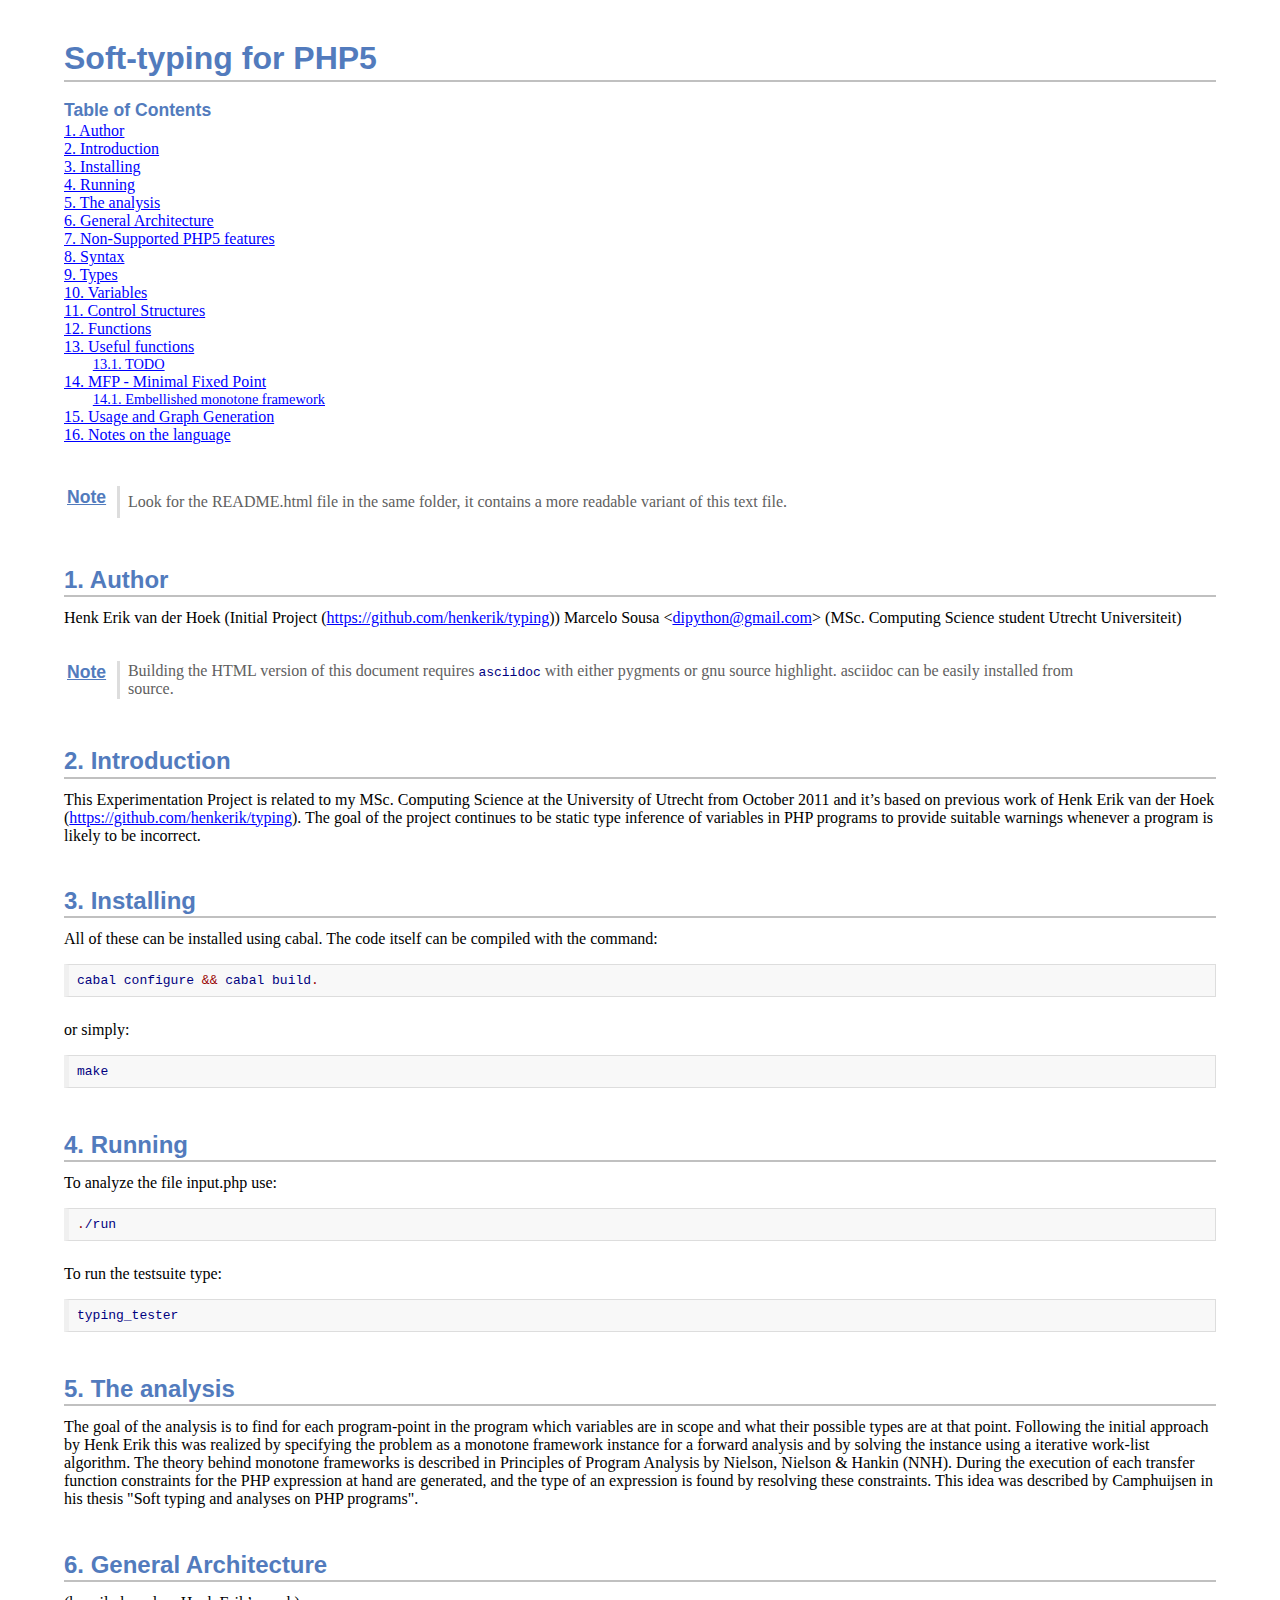
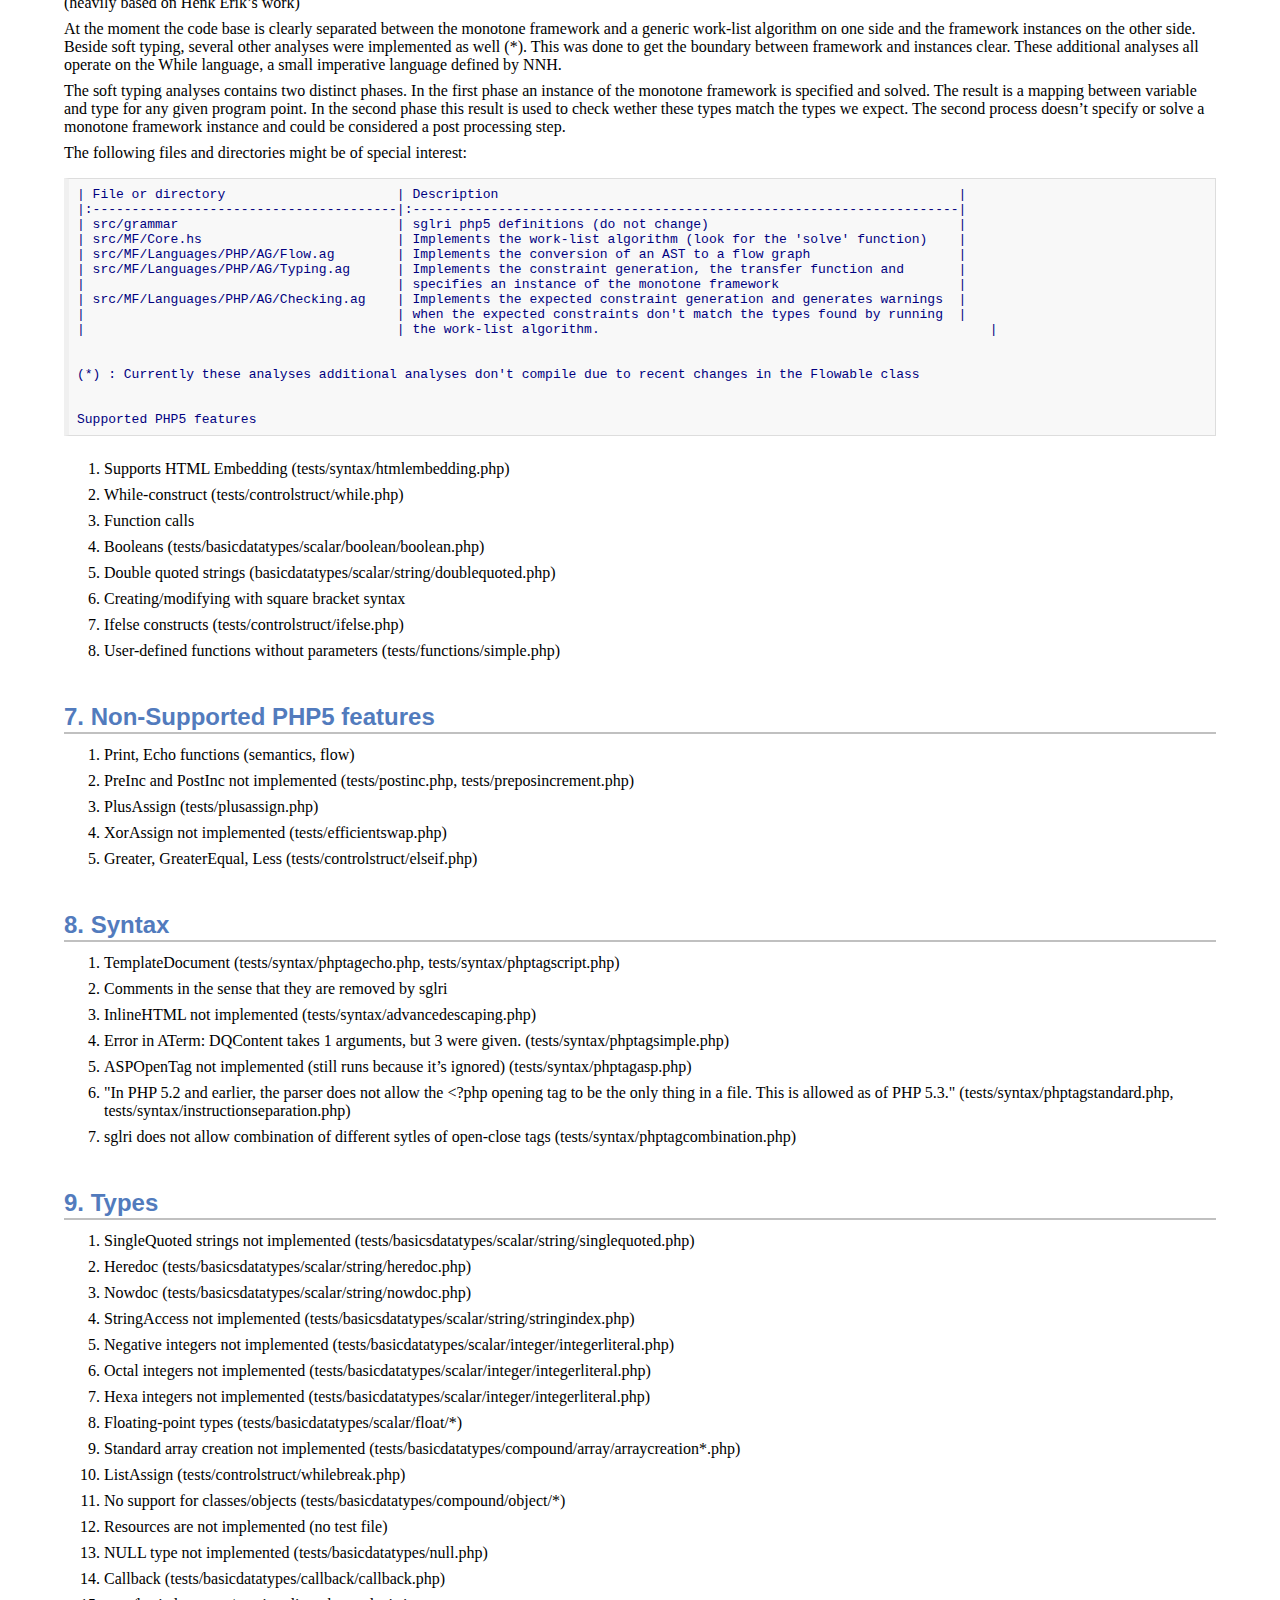
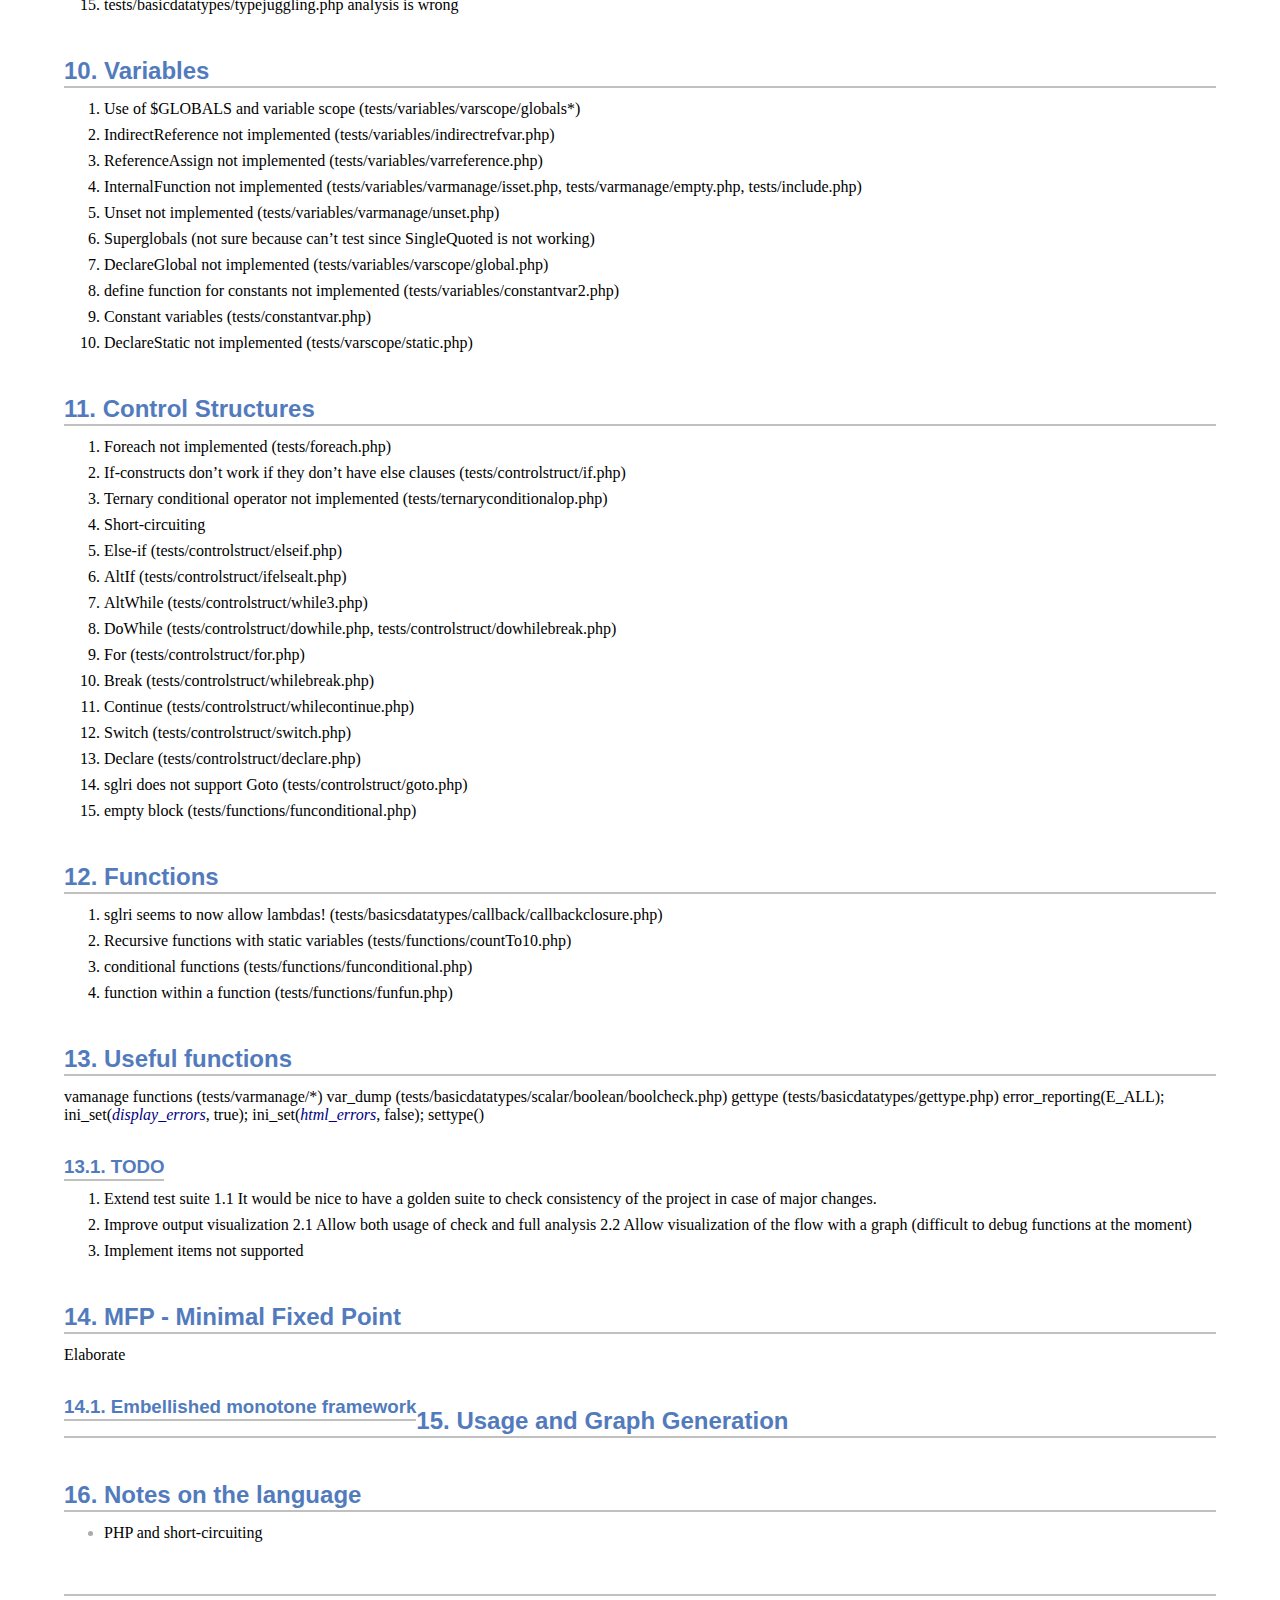
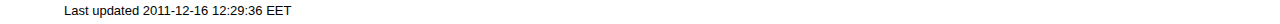
==== README.html @ 54c87061 "TODO added" ====
<!DOCTYPE html PUBLIC "-//W3C//DTD XHTML 1.1//EN"
    "http://www.w3.org/TR/xhtml11/DTD/xhtml11.dtd">
<html xmlns="http://www.w3.org/1999/xhtml" xml:lang="en">
<head>
<meta http-equiv="Content-Type" content="application/xhtml+xml; charset=UTF-8" />
<meta name="generator" content="AsciiDoc 8.6.4" />
<title>Soft-typing for PHP5</title>
<style type="text/css">
/* Sans-serif font. */
h1, h2, h3, h4, h5, h6,
div.title, caption.title,
thead, p.table.header,
div#toctitle,
span#author, span#revnumber, span#revdate, span#revremark,
div#footer {
  font-family: Arial,Helvetica,sans-serif;
}

/* Serif font. */
div.sectionbody {
  font-family: Georgia,"Times New Roman",Times,serif;
}

/* Monospace font. */
tt {
  font-size: inherit;
}

body {
  margin: 1em 5% 1em 5%;
}

a {
  color: blue;
  text-decoration: underline;
}
a:visited {
  color: fuchsia;
}

em {
  font-style: italic;
  color: navy;
}

strong {
  font-weight: bold;
  color: #083194;
}

tt {
  font-size: inherit;
  color: navy;
}

h1, h2, h3, h4, h5, h6 {
  color: #527bbd;
  margin-top: 1.2em;
  margin-bottom: 0.5em;
  line-height: 1.3;
}

h1, h2, h3 {
  border-bottom: 2px solid silver;
}
h2 {
  padding-top: 0.5em;
}
h3 {
  float: left;
}
h3 + * {
  clear: left;
}

div.sectionbody {
  margin-left: 0;
}

hr {
  border: 1px solid silver;
}

p {
  margin-top: 0.5em;
  margin-bottom: 0.5em;
}

ul, ol, li > p {
  margin-top: 0;
}
ul > li     { color: #aaa; }
ul > li > * { color: black; }

pre {
  padding: 0;
  margin: 0;
}

span#author {
  color: #527bbd;
  font-weight: bold;
  font-size: 1.1em;
}
span#email {
}
span#revnumber, span#revdate, span#revremark {
}

div#footer {
  font-size: small;
  border-top: 2px solid silver;
  padding-top: 0.5em;
  margin-top: 4.0em;
}
div#footer-text {
  float: left;
  padding-bottom: 0.5em;
}
div#footer-badges {
  float: right;
  padding-bottom: 0.5em;
}

div#preamble {
  margin-top: 1.5em;
  margin-bottom: 1.5em;
}
div.tableblock, div.imageblock, div.exampleblock, div.verseblock,
div.quoteblock, div.literalblock, div.listingblock, div.sidebarblock,
div.admonitionblock {
  margin-top: 1.0em;
  margin-bottom: 1.5em;
}
div.admonitionblock {
  margin-top: 2.0em;
  margin-bottom: 2.0em;
  margin-right: 10%;
  color: #606060;
}

div.content { /* Block element content. */
  padding: 0;
}

/* Block element titles. */
div.title, caption.title {
  color: #527bbd;
  font-weight: bold;
  text-align: left;
  margin-top: 1.0em;
  margin-bottom: 0.5em;
}
div.title + * {
  margin-top: 0;
}

td div.title:first-child {
  margin-top: 0.0em;
}
div.content div.title:first-child {
  margin-top: 0.0em;
}
div.content + div.title {
  margin-top: 0.0em;
}

div.sidebarblock > div.content {
  background: #ffffee;
  border: 1px solid #dddddd;
  border-left: 4px solid #f0f0f0;
  padding: 0.5em;
}

div.listingblock > div.content {
  border: 1px solid #dddddd;
  border-left: 5px solid #f0f0f0;
  background: #f8f8f8;
  padding: 0.5em;
}

div.quoteblock, div.verseblock {
  padding-left: 1.0em;
  margin-left: 1.0em;
  margin-right: 10%;
  border-left: 5px solid #f0f0f0;
  color: #777777;
}

div.quoteblock > div.attribution {
  padding-top: 0.5em;
  text-align: right;
}

div.verseblock > pre.content {
  font-family: inherit;
  font-size: inherit;
}
div.verseblock > div.attribution {
  padding-top: 0.75em;
  text-align: left;
}
/* DEPRECATED: Pre version 8.2.7 verse style literal block. */
div.verseblock + div.attribution {
  text-align: left;
}

div.admonitionblock .icon {
  vertical-align: top;
  font-size: 1.1em;
  font-weight: bold;
  text-decoration: underline;
  color: #527bbd;
  padding-right: 0.5em;
}
div.admonitionblock td.content {
  padding-left: 0.5em;
  border-left: 3px solid #dddddd;
}

div.exampleblock > div.content {
  border-left: 3px solid #dddddd;
  padding-left: 0.5em;
}

div.imageblock div.content { padding-left: 0; }
span.image img { border-style: none; }
a.image:visited { color: white; }

dl {
  margin-top: 0.8em;
  margin-bottom: 0.8em;
}
dt {
  margin-top: 0.5em;
  margin-bottom: 0;
  font-style: normal;
  color: navy;
}
dd > *:first-child {
  margin-top: 0.1em;
}

ul, ol {
    list-style-position: outside;
}
ol.arabic {
  list-style-type: decimal;
}
ol.loweralpha {
  list-style-type: lower-alpha;
}
ol.upperalpha {
  list-style-type: upper-alpha;
}
ol.lowerroman {
  list-style-type: lower-roman;
}
ol.upperroman {
  list-style-type: upper-roman;
}

div.compact ul, div.compact ol,
div.compact p, div.compact p,
div.compact div, div.compact div {
  margin-top: 0.1em;
  margin-bottom: 0.1em;
}

div.tableblock > table {
  border: 3px solid #527bbd;
}
thead, p.table.header {
  font-weight: bold;
  color: #527bbd;
}
tfoot {
  font-weight: bold;
}
td > div.verse {
  white-space: pre;
}
p.table {
  margin-top: 0;
}
/* Because the table frame attribute is overriden by CSS in most browsers. */
div.tableblock > table[frame="void"] {
  border-style: none;
}
div.tableblock > table[frame="hsides"] {
  border-left-style: none;
  border-right-style: none;
}
div.tableblock > table[frame="vsides"] {
  border-top-style: none;
  border-bottom-style: none;
}


div.hdlist {
  margin-top: 0.8em;
  margin-bottom: 0.8em;
}
div.hdlist tr {
  padding-bottom: 15px;
}
dt.hdlist1.strong, td.hdlist1.strong {
  font-weight: bold;
}
td.hdlist1 {
  vertical-align: top;
  font-style: normal;
  padding-right: 0.8em;
  color: navy;
}
td.hdlist2 {
  vertical-align: top;
}
div.hdlist.compact tr {
  margin: 0;
  padding-bottom: 0;
}

.comment {
  background: yellow;
}

.footnote, .footnoteref {
  font-size: 0.8em;
}

span.footnote, span.footnoteref {
  vertical-align: super;
}

#footnotes {
  margin: 20px 0 20px 0;
  padding: 7px 0 0 0;
}

#footnotes div.footnote {
  margin: 0 0 5px 0;
}

#footnotes hr {
  border: none;
  border-top: 1px solid silver;
  height: 1px;
  text-align: left;
  margin-left: 0;
  width: 20%;
  min-width: 100px;
}

div.colist td {
  padding-right: 0.5em;
  padding-bottom: 0.3em;
  vertical-align: top;
}
div.colist td img {
  margin-top: 0.3em;
}

@media print {
  div#footer-badges { display: none; }
}

div#toc {
  margin-bottom: 2.5em;
}

div#toctitle {
  color: #527bbd;
  font-size: 1.1em;
  font-weight: bold;
  margin-top: 1.0em;
  margin-bottom: 0.1em;
}

div.toclevel1, div.toclevel2, div.toclevel3, div.toclevel4 {
  margin-top: 0;
  margin-bottom: 0;
}
div.toclevel2 {
  margin-left: 2em;
  font-size: 0.9em;
}
div.toclevel3 {
  margin-left: 4em;
  font-size: 0.9em;
}
div.toclevel4 {
  margin-left: 6em;
  font-size: 0.9em;
}

span.aqua { color: aqua; }
span.black { color: black; }
span.blue { color: blue; }
span.fuchsia { color: fuchsia; }
span.gray { color: gray; }
span.green { color: green; }
span.lime { color: lime; }
span.maroon { color: maroon; }
span.navy { color: navy; }
span.olive { color: olive; }
span.purple { color: purple; }
span.red { color: red; }
span.silver { color: silver; }
span.teal { color: teal; }
span.white { color: white; }
span.yellow { color: yellow; }

span.aqua-background { background: aqua; }
span.black-background { background: black; }
span.blue-background { background: blue; }
span.fuchsia-background { background: fuchsia; }
span.gray-background { background: gray; }
span.green-background { background: green; }
span.lime-background { background: lime; }
span.maroon-background { background: maroon; }
span.navy-background { background: navy; }
span.olive-background { background: olive; }
span.purple-background { background: purple; }
span.red-background { background: red; }
span.silver-background { background: silver; }
span.teal-background { background: teal; }
span.white-background { background: white; }
span.yellow-background { background: yellow; }

span.big { font-size: 2em; }
span.small { font-size: 0.6em; }
</style>
<script type="text/javascript">
/*<![CDATA[*/
window.onload = function(){asciidoc.footnotes(); asciidoc.toc(2);}
var asciidoc = {  // Namespace.

/////////////////////////////////////////////////////////////////////
// Table Of Contents generator
/////////////////////////////////////////////////////////////////////

/* Author: Mihai Bazon, September 2002
 * http://students.infoiasi.ro/~mishoo
 *
 * Table Of Content generator
 * Version: 0.4
 *
 * Feel free to use this script under the terms of the GNU General Public
 * License, as long as you do not remove or alter this notice.
 */

 /* modified by Troy D. Hanson, September 2006. License: GPL */
 /* modified by Stuart Rackham, 2006, 2009. License: GPL */

// toclevels = 1..4.
toc: function (toclevels) {

  function getText(el) {
    var text = "";
    for (var i = el.firstChild; i != null; i = i.nextSibling) {
      if (i.nodeType == 3 /* Node.TEXT_NODE */) // IE doesn't speak constants.
        text += i.data;
      else if (i.firstChild != null)
        text += getText(i);
    }
    return text;
  }

  function TocEntry(el, text, toclevel) {
    this.element = el;
    this.text = text;
    this.toclevel = toclevel;
  }

  function tocEntries(el, toclevels) {
    var result = new Array;
    var re = new RegExp('[hH]([2-'+(toclevels+1)+'])');
    // Function that scans the DOM tree for header elements (the DOM2
    // nodeIterator API would be a better technique but not supported by all
    // browsers).
    var iterate = function (el) {
      for (var i = el.firstChild; i != null; i = i.nextSibling) {
        if (i.nodeType == 1 /* Node.ELEMENT_NODE */) {
          var mo = re.exec(i.tagName);
          if (mo && (i.getAttribute("class") || i.getAttribute("className")) != "float") {
            result[result.length] = new TocEntry(i, getText(i), mo[1]-1);
          }
          iterate(i);
        }
      }
    }
    iterate(el);
    return result;
  }

  var toc = document.getElementById("toc");
  var entries = tocEntries(document.getElementById("content"), toclevels);
  for (var i = 0; i < entries.length; ++i) {
    var entry = entries[i];
    if (entry.element.id == "")
      entry.element.id = "_toc_" + i;
    var a = document.createElement("a");
    a.href = "#" + entry.element.id;
    a.appendChild(document.createTextNode(entry.text));
    var div = document.createElement("div");
    div.appendChild(a);
    div.className = "toclevel" + entry.toclevel;
    toc.appendChild(div);
  }
  if (entries.length == 0)
    toc.parentNode.removeChild(toc);
},


/////////////////////////////////////////////////////////////////////
// Footnotes generator
/////////////////////////////////////////////////////////////////////

/* Based on footnote generation code from:
 * http://www.brandspankingnew.net/archive/2005/07/format_footnote.html
 */

footnotes: function () {
  var cont = document.getElementById("content");
  var noteholder = document.getElementById("footnotes");
  var spans = cont.getElementsByTagName("span");
  var refs = {};
  var n = 0;
  for (i=0; i<spans.length; i++) {
    if (spans[i].className == "footnote") {
      n++;
      // Use [\s\S] in place of . so multi-line matches work.
      // Because JavaScript has no s (dotall) regex flag.
      note = spans[i].innerHTML.match(/\s*\[([\s\S]*)]\s*/)[1];
      noteholder.innerHTML +=
        "<div class='footnote' id='_footnote_" + n + "'>" +
        "<a href='#_footnoteref_" + n + "' title='Return to text'>" +
        n + "</a>. " + note + "</div>";
      spans[i].innerHTML =
        "[<a id='_footnoteref_" + n + "' href='#_footnote_" + n +
        "' title='View footnote' class='footnote'>" + n + "</a>]";
      var id =spans[i].getAttribute("id");
      if (id != null) refs["#"+id] = n;
    }
  }
  if (n == 0)
    noteholder.parentNode.removeChild(noteholder);
  else {
    // Process footnoterefs.
    for (i=0; i<spans.length; i++) {
      if (spans[i].className == "footnoteref") {
        var href = spans[i].getElementsByTagName("a")[0].getAttribute("href");
        href = href.match(/#.*/)[0];  // Because IE return full URL.
        n = refs[href];
        spans[i].innerHTML =
          "[<a href='#_footnote_" + n +
          "' title='View footnote' class='footnote'>" + n + "</a>]";
      }
    }
  }
}

}
/*]]>*/
</script>
</head>
<body class="article">
<div id="header">
<h1>Soft-typing for PHP5</h1>
<div id="toc">
  <div id="toctitle">Table of Contents</div>
  <noscript><p><b>JavaScript must be enabled in your browser to display the table of contents.</b></p></noscript>
</div>
</div>
<div id="content">
<div id="preamble">
<div class="sectionbody">
<div class="admonitionblock">
<table><tr>
<td class="icon">
<div class="title">Note</div>
</td>
<td class="content">Look for the README.html file in the same folder, it contains a more
      readable variant of this text file.</td>
</tr></table>
</div>
</div>
</div>
<div class="sect1">
<h2 id="_author">1. Author</h2>
<div class="sectionbody">
<div class="paragraph"><p>Henk Erik van der Hoek (Initial Project (<a href="https://github.com/henkerik/typing">https://github.com/henkerik/typing</a>))
Marcelo Sousa &lt;<a href="mailto:dipython@gmail.com">dipython@gmail.com</a>&gt; (MSc. Computing Science student Utrecht Universiteit)</p></div>
<div class="admonitionblock">
<table><tr>
<td class="icon">
<div class="title">Note</div>
</td>
<td class="content">Building the HTML version of this document requires <tt>asciidoc</tt> with either
      pygments or gnu source highlight. asciidoc can be easily installed from
      source.</td>
</tr></table>
</div>
</div>
</div>
<div class="sect1">
<h2 id="_introduction">2. Introduction</h2>
<div class="sectionbody">
<div class="paragraph"><p>This Experimentation Project is related to my MSc. Computing Science
at the University of Utrecht from October 2011 and it&#8217;s based on previous work of
Henk Erik van der Hoek (<a href="https://github.com/henkerik/typing">https://github.com/henkerik/typing</a>).
The goal of the project continues to be static type inference of variables in
PHP programs to provide suitable warnings whenever a program is likely to be incorrect.</p></div>
</div>
</div>
<div class="sect1">
<h2 id="_installing">3. Installing</h2>
<div class="sectionbody">
<div class="paragraph"><p>All of these can be installed using cabal. The code itself can
be compiled with the command:</p></div>
<div class="listingblock">
<div class="content"><!-- Generator: GNU source-highlight 3.1.4
by Lorenzo Bettini
http://www.lorenzobettini.it
http://www.gnu.org/software/src-highlite -->
<pre><tt>cabal configure <span style="color: #990000">&amp;&amp;</span> cabal build<span style="color: #990000">.</span></tt></pre></div></div>
<div class="paragraph"><p>or simply:</p></div>
<div class="listingblock">
<div class="content"><!-- Generator: GNU source-highlight 3.1.4
by Lorenzo Bettini
http://www.lorenzobettini.it
http://www.gnu.org/software/src-highlite -->
<pre><tt>make</tt></pre></div></div>
</div>
</div>
<div class="sect1">
<h2 id="_running">4. Running</h2>
<div class="sectionbody">
<div class="paragraph"><p>To analyze the file input.php use:</p></div>
<div class="listingblock">
<div class="content"><!-- Generator: GNU source-highlight 3.1.4
by Lorenzo Bettini
http://www.lorenzobettini.it
http://www.gnu.org/software/src-highlite -->
<pre><tt><span style="color: #990000">.</span>/run</tt></pre></div></div>
<div class="paragraph"><p>To run the testsuite type:</p></div>
<div class="listingblock">
<div class="content"><!-- Generator: GNU source-highlight 3.1.4
by Lorenzo Bettini
http://www.lorenzobettini.it
http://www.gnu.org/software/src-highlite -->
<pre><tt>typing_tester</tt></pre></div></div>
</div>
</div>
<div class="sect1">
<h2 id="_the_analysis">5. The analysis</h2>
<div class="sectionbody">
<div class="paragraph"><p>The goal of the analysis is to find for each program-point in the program which
variables are in scope and what their possible types are at that point.
Following the initial approach by Henk Erik this was realized by specifying the
problem as a monotone framework instance for a forward analysis and by solving the instance using a iterative work-list algorithm.
The theory behind monotone frameworks is described in Principles of Program Analysis by Nielson, Nielson &amp; Hankin (NNH).
During the execution of each transfer function constraints for the PHP expression at hand are generated,
and the type of an expression is found by resolving these constraints. This idea was described
by Camphuijsen in his thesis "Soft typing and analyses on PHP programs".</p></div>
</div>
</div>
<div class="sect1">
<h2 id="_general_architecture">6. General Architecture</h2>
<div class="sectionbody">
<div class="paragraph"><p>(heavily based on Henk Erik&#8217;s work)</p></div>
<div class="paragraph"><p>At the moment the code base is clearly separated between the monotone framework and a generic work-list algorithm
on one side and the framework instances on the other side. Beside soft typing, several other analyses were
implemented as well (*). This was done to get the boundary between framework and instances clear.
These additional analyses all operate on the While language, a small imperative language defined by NNH.</p></div>
<div class="paragraph"><p>The soft typing analyses contains two distinct phases. In the first phase an instance of the monotone
framework is specified and solved. The result is a mapping between variable and type for any given
program point. In the second phase this result is used to check wether these types match the types
we expect. The second process doesn&#8217;t specify or solve a monotone framework instance and could be
considered a post processing step.</p></div>
<div class="paragraph"><p>The following files and directories might be of special interest:</p></div>
<div class="listingblock">
<div class="content">
<pre><tt>| File or directory                      | Description                                                           |
|:---------------------------------------|:----------------------------------------------------------------------|
| src/grammar                            | sglri php5 definitions (do not change)                                |
| src/MF/Core.hs                         | Implements the work-list algorithm (look for the 'solve' function)    |
| src/MF/Languages/PHP/AG/Flow.ag        | Implements the conversion of an AST to a flow graph                   |
| src/MF/Languages/PHP/AG/Typing.ag      | Implements the constraint generation, the transfer function and       |
|                                        | specifies an instance of the monotone framework                       |
| src/MF/Languages/PHP/AG/Checking.ag    | Implements the expected constraint generation and generates warnings  |
|                                        | when the expected constraints don't match the types found by running  |
|                                        | the work-list algorithm.                                                  |


(*) : Currently these analyses additional analyses don't compile due to recent changes in the Flowable class


Supported PHP5 features</tt></pre>
</div></div>
<div class="olist arabic"><ol class="arabic">
<li>
<p>
Supports HTML Embedding (tests/syntax/htmlembedding.php)
</p>
</li>
<li>
<p>
While-construct (tests/controlstruct/while.php)
</p>
</li>
<li>
<p>
Function calls
</p>
</li>
<li>
<p>
Booleans (tests/basicdatatypes/scalar/boolean/boolean.php)
</p>
</li>
<li>
<p>
Double quoted strings (basicdatatypes/scalar/string/doublequoted.php)
</p>
</li>
<li>
<p>
Creating/modifying with square bracket syntax
</p>
</li>
<li>
<p>
Ifelse constructs (tests/controlstruct/ifelse.php)
</p>
</li>
<li>
<p>
User-defined functions without parameters (tests/functions/simple.php)
</p>
</li>
</ol></div>
</div>
</div>
<div class="sect1">
<h2 id="_non_supported_php5_features">7. Non-Supported PHP5 features</h2>
<div class="sectionbody">
<div class="olist arabic"><ol class="arabic">
<li>
<p>
Print, Echo functions (semantics, flow)
</p>
</li>
<li>
<p>
PreInc and PostInc not implemented (tests/postinc.php, tests/preposincrement.php)
</p>
</li>
<li>
<p>
PlusAssign (tests/plusassign.php)
</p>
</li>
<li>
<p>
XorAssign not implemented (tests/efficientswap.php)
</p>
</li>
<li>
<p>
Greater, GreaterEqual, Less (tests/controlstruct/elseif.php)
</p>
</li>
</ol></div>
</div>
</div>
<div class="sect1">
<h2 id="_syntax">8. Syntax</h2>
<div class="sectionbody">
<div class="olist arabic"><ol class="arabic">
<li>
<p>
TemplateDocument (tests/syntax/phptagecho.php, tests/syntax/phptagscript.php)
</p>
</li>
<li>
<p>
Comments in the sense that they are removed by sglri
</p>
</li>
<li>
<p>
InlineHTML not implemented (tests/syntax/advancedescaping.php)
</p>
</li>
<li>
<p>
Error in ATerm: DQContent takes 1 arguments, but 3 were given. (tests/syntax/phptagsimple.php)
</p>
</li>
<li>
<p>
ASPOpenTag not implemented (still runs because it&#8217;s ignored) (tests/syntax/phptagasp.php)
</p>
</li>
<li>
<p>
"In PHP 5.2 and earlier, the parser does not allow the &lt;?php opening tag to be the only thing in a file. This is allowed as of PHP 5.3." (tests/syntax/phptagstandard.php, tests/syntax/instructionseparation.php)
</p>
</li>
<li>
<p>
sglri does not allow combination of different sytles of open-close tags (tests/syntax/phptagcombination.php)
</p>
</li>
</ol></div>
</div>
</div>
<div class="sect1">
<h2 id="_types">9. Types</h2>
<div class="sectionbody">
<div class="olist arabic"><ol class="arabic">
<li>
<p>
SingleQuoted strings not implemented (tests/basicsdatatypes/scalar/string/singlequoted.php)
</p>
</li>
<li>
<p>
Heredoc (tests/basicsdatatypes/scalar/string/heredoc.php)
</p>
</li>
<li>
<p>
Nowdoc (tests/basicsdatatypes/scalar/string/nowdoc.php)
</p>
</li>
<li>
<p>
StringAccess not implemented (tests/basicsdatatypes/scalar/string/stringindex.php)
</p>
</li>
<li>
<p>
Negative integers not implemented (tests/basicdatatypes/scalar/integer/integerliteral.php)
</p>
</li>
<li>
<p>
Octal integers not implemented (tests/basicdatatypes/scalar/integer/integerliteral.php)
</p>
</li>
<li>
<p>
Hexa integers not implemented (tests/basicdatatypes/scalar/integer/integerliteral.php)
</p>
</li>
<li>
<p>
Floating-point types (tests/basicdatatypes/scalar/float/*)
</p>
</li>
<li>
<p>
Standard array creation not implemented (tests/basicdatatypes/compound/array/arraycreation*.php)
</p>
</li>
<li>
<p>
ListAssign (tests/controlstruct/whilebreak.php)
</p>
</li>
<li>
<p>
No support for classes/objects (tests/basicdatatypes/compound/object/*)
</p>
</li>
<li>
<p>
Resources are not implemented (no test file)
</p>
</li>
<li>
<p>
NULL type not implemented (tests/basicdatatypes/null.php)
</p>
</li>
<li>
<p>
Callback (tests/basicdatatypes/callback/callback.php)
</p>
</li>
<li>
<p>
tests/basicdatatypes/typejuggling.php analysis is wrong
</p>
</li>
</ol></div>
</div>
</div>
<div class="sect1">
<h2 id="_variables">10. Variables</h2>
<div class="sectionbody">
<div class="olist arabic"><ol class="arabic">
<li>
<p>
Use of $GLOBALS and variable scope (tests/variables/varscope/globals*)
</p>
</li>
<li>
<p>
IndirectReference not implemented (tests/variables/indirectrefvar.php)
</p>
</li>
<li>
<p>
ReferenceAssign not implemented (tests/variables/varreference.php)
</p>
</li>
<li>
<p>
InternalFunction not implemented (tests/variables/varmanage/isset.php, tests/varmanage/empty.php, tests/include.php)
</p>
</li>
<li>
<p>
Unset not implemented (tests/variables/varmanage/unset.php)
</p>
</li>
<li>
<p>
Superglobals (not sure because can&#8217;t test since SingleQuoted is not working)
</p>
</li>
<li>
<p>
DeclareGlobal not implemented (tests/variables/varscope/global.php)
</p>
</li>
<li>
<p>
define function for constants not implemented (tests/variables/constantvar2.php)
</p>
</li>
<li>
<p>
Constant variables (tests/constantvar.php)
</p>
</li>
<li>
<p>
DeclareStatic not implemented (tests/varscope/static.php)
</p>
</li>
</ol></div>
</div>
</div>
<div class="sect1">
<h2 id="_control_structures">11. Control Structures</h2>
<div class="sectionbody">
<div class="olist arabic"><ol class="arabic">
<li>
<p>
Foreach not implemented (tests/foreach.php)
</p>
</li>
<li>
<p>
If-constructs don&#8217;t work if they don&#8217;t have else clauses (tests/controlstruct/if.php)
</p>
</li>
<li>
<p>
Ternary conditional operator not implemented (tests/ternaryconditionalop.php)
</p>
</li>
<li>
<p>
Short-circuiting
</p>
</li>
<li>
<p>
Else-if (tests/controlstruct/elseif.php)
</p>
</li>
<li>
<p>
AltIf (tests/controlstruct/ifelsealt.php)
</p>
</li>
<li>
<p>
AltWhile (tests/controlstruct/while3.php)
</p>
</li>
<li>
<p>
DoWhile (tests/controlstruct/dowhile.php, tests/controlstruct/dowhilebreak.php)
</p>
</li>
<li>
<p>
For (tests/controlstruct/for.php)
</p>
</li>
<li>
<p>
Break (tests/controlstruct/whilebreak.php)
</p>
</li>
<li>
<p>
Continue (tests/controlstruct/whilecontinue.php)
</p>
</li>
<li>
<p>
Switch (tests/controlstruct/switch.php)
</p>
</li>
<li>
<p>
Declare (tests/controlstruct/declare.php)
</p>
</li>
<li>
<p>
sglri does not support Goto (tests/controlstruct/goto.php)
</p>
</li>
<li>
<p>
empty block (tests/functions/funconditional.php)
</p>
</li>
</ol></div>
</div>
</div>
<div class="sect1">
<h2 id="_functions">12. Functions</h2>
<div class="sectionbody">
<div class="olist arabic"><ol class="arabic">
<li>
<p>
sglri seems to now allow lambdas! (tests/basicsdatatypes/callback/callbackclosure.php)
</p>
</li>
<li>
<p>
Recursive functions with static variables (tests/functions/countTo10.php)
</p>
</li>
<li>
<p>
conditional functions (tests/functions/funconditional.php)
</p>
</li>
<li>
<p>
function within a function (tests/functions/funfun.php)
</p>
</li>
</ol></div>
</div>
</div>
<div class="sect1">
<h2 id="_useful_functions">13. Useful functions</h2>
<div class="sectionbody">
<div class="paragraph"><p>vamanage functions (tests/varmanage/*)
var_dump (tests/basicdatatypes/scalar/boolean/boolcheck.php)
gettype  (tests/basicdatatypes/gettype.php)
error_reporting(E_ALL);
ini_set(<em>display_errors</em>, true);
ini_set(<em>html_errors</em>, false);
settype()</p></div>
<div class="sect2">
<h3 id="_todo">13.1. TODO</h3>
<div class="olist arabic"><ol class="arabic">
<li>
<p>
Extend test suite
1.1 It would be nice to have a golden suite to check consistency of the project in case of major changes.
</p>
</li>
<li>
<p>
Improve output visualization
2.1 Allow both usage of check and full analysis
2.2 Allow visualization of the flow with a graph (difficult to debug functions at the moment)
</p>
</li>
<li>
<p>
Implement items not supported
</p>
</li>
</ol></div>
</div>
</div>
</div>
<div class="sect1">
<h2 id="_mfp_minimal_fixed_point">14. MFP - Minimal Fixed Point</h2>
<div class="sectionbody">
<div class="paragraph"><p>Elaborate</p></div>
<div class="sect2">
<h3 id="_embellished_monotone_framework">14.1. Embellished monotone framework</h3>
</div>
</div>
</div>
<div class="sect1">
<h2 id="_usage_and_graph_generation">15. Usage and Graph Generation</h2>
<div class="sectionbody">
</div>
</div>
<div class="sect1">
<h2 id="_notes_on_the_language">16. Notes on the language</h2>
<div class="sectionbody">
<div class="ulist"><ul>
<li>
<p>
PHP and short-circuiting
</p>
</li>
</ul></div>
</div>
</div>
</div>
<div id="footnotes"><hr /></div>
<div id="footer">
<div id="footer-text">
Last updated 2011-12-16 12:29:36 EET
</div>
</div>
</body>
</html>
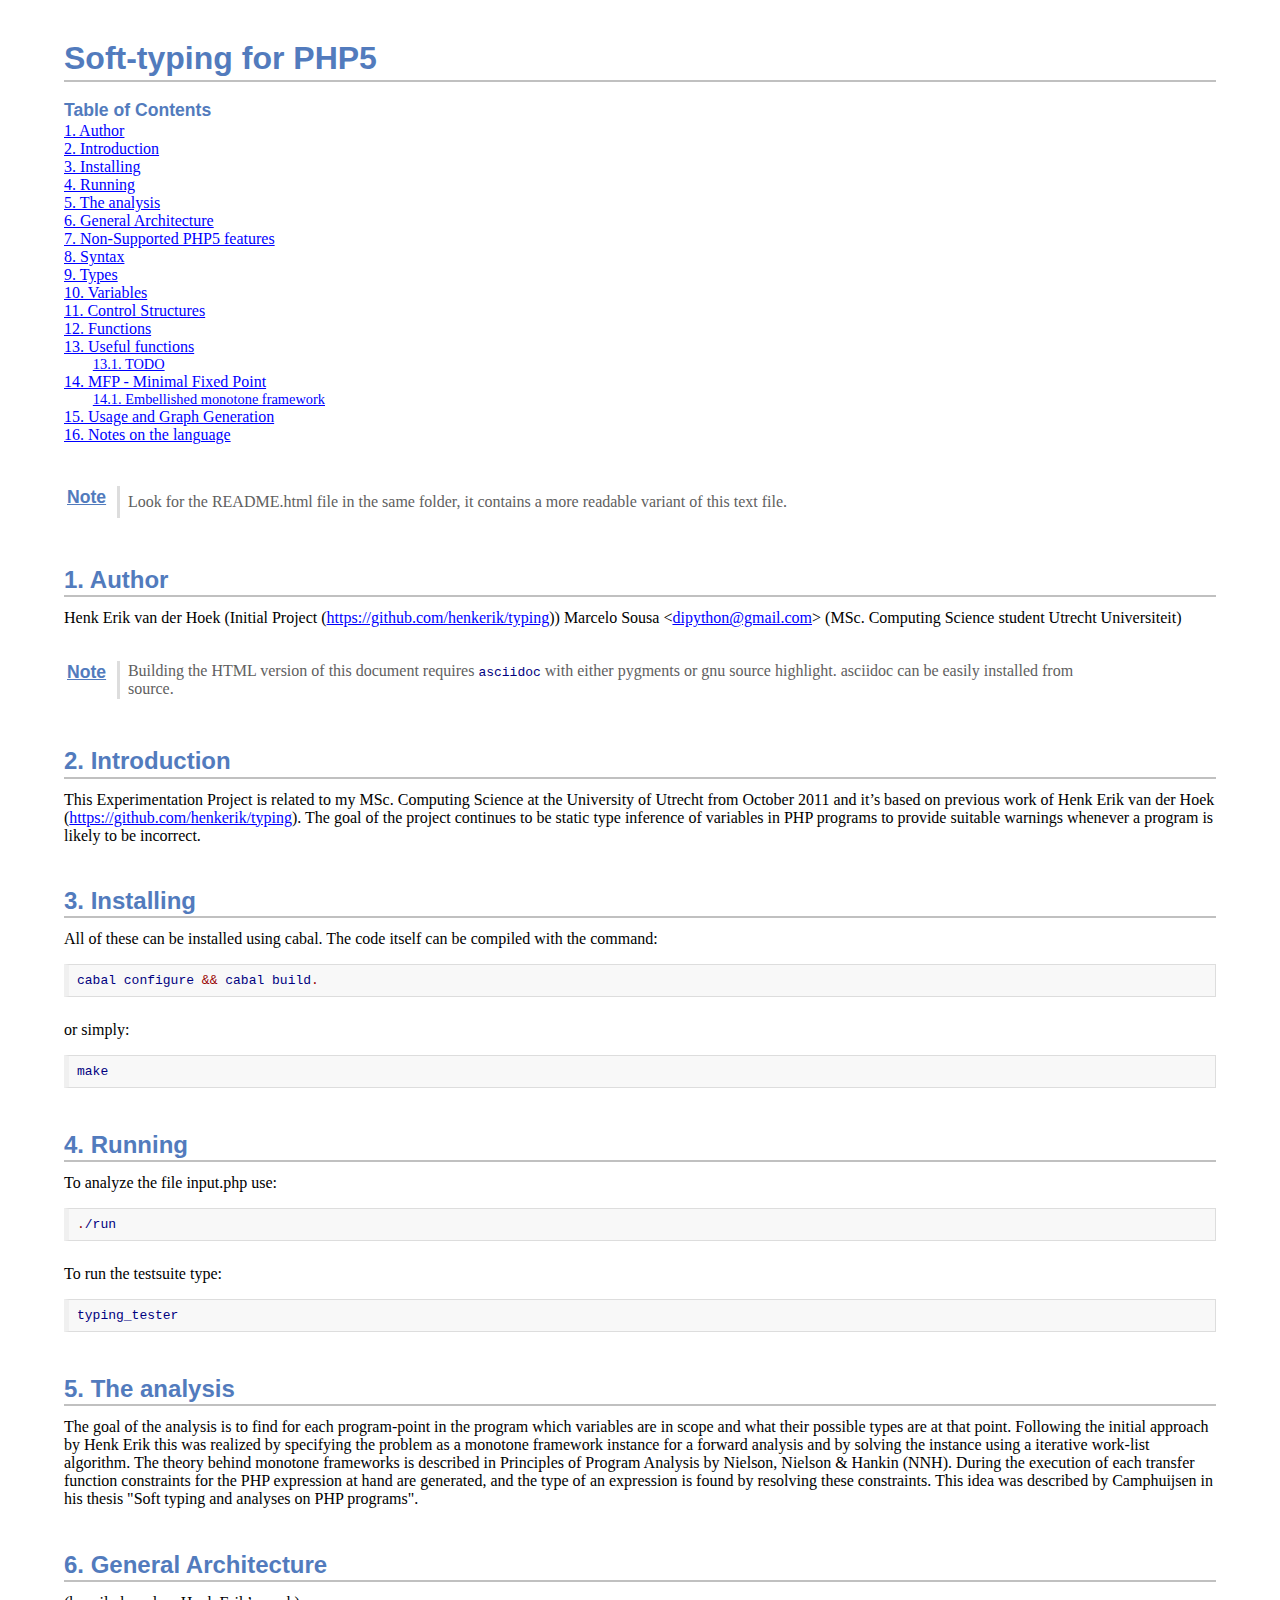
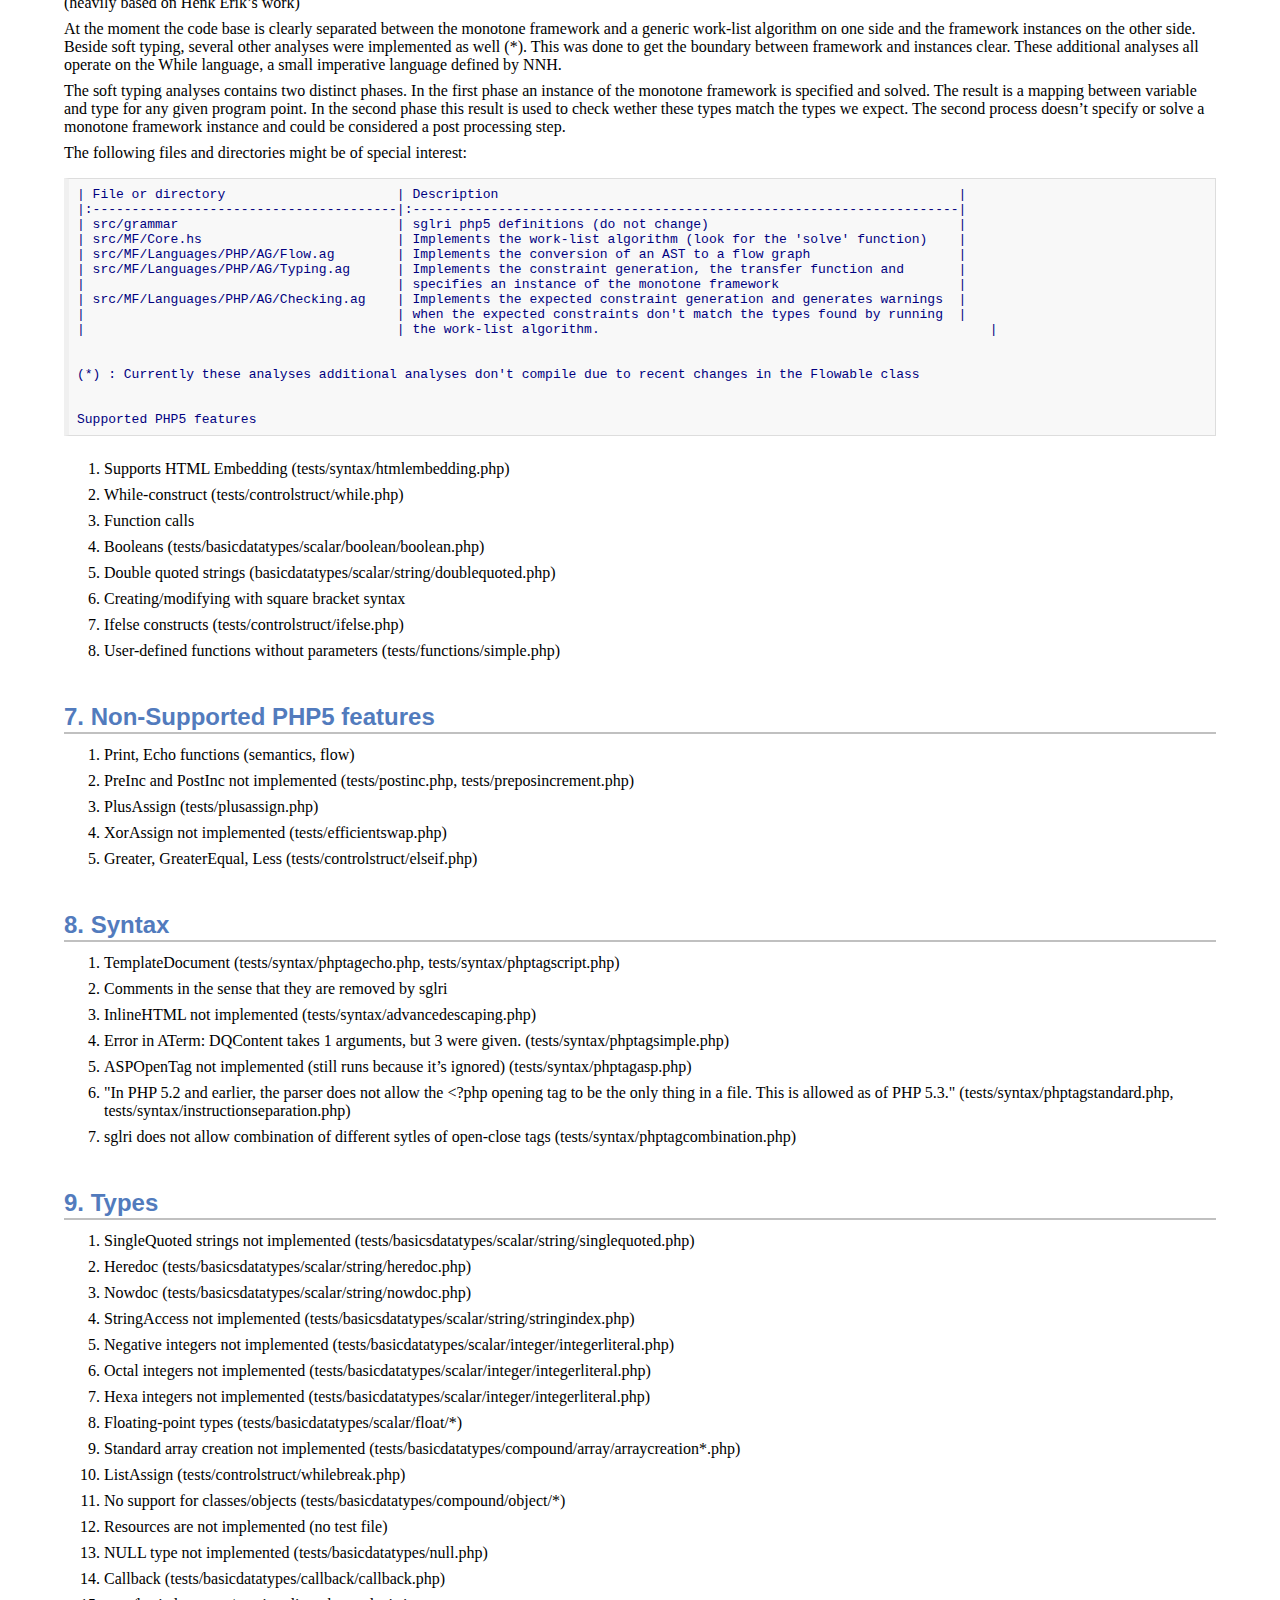
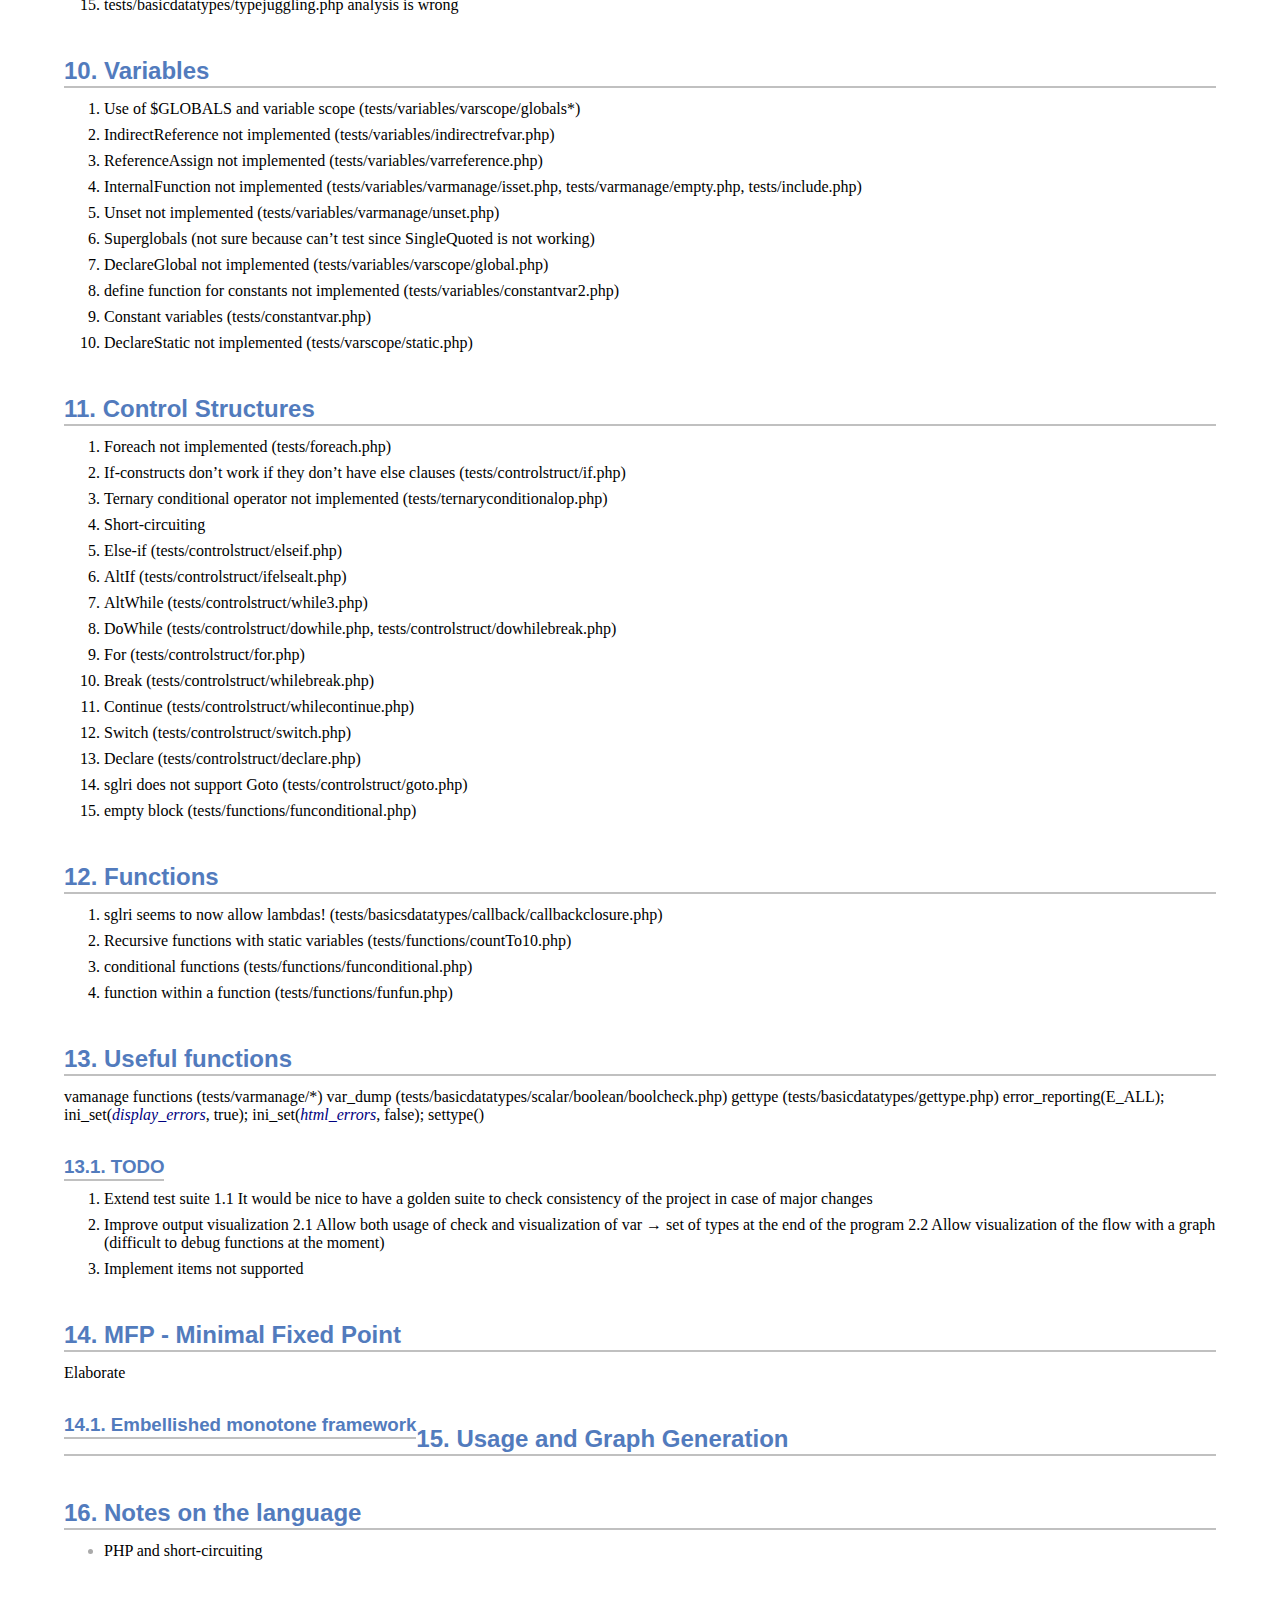
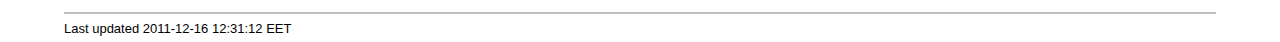
==== commit 0b3ceab2: "README updated" ====
--- a/README.html
+++ b/README.html
@@ -1081,13 +1081,13 @@
 <li>
 <p>
 Extend test suite
-1.1 It would be nice to have a golden suite to check consistency of the project in case of major changes.
+1.1 It would be nice to have a golden suite to check consistency of the project in case of major changes
 </p>
 </li>
 <li>
 <p>
 Improve output visualization
-2.1 Allow both usage of check and full analysis
+2.1 Allow both usage of check and visualization of var &#8594; set of types at the end of the program
 2.2 Allow visualization of the flow with a graph (difficult to debug functions at the moment)
 </p>
 </li>
@@ -1130,7 +1130,7 @@
 <div id="footnotes"><hr /></div>
 <div id="footer">
 <div id="footer-text">
-Last updated 2011-12-16 12:29:36 EET
+Last updated 2011-12-16 12:31:12 EET
 </div>
 </div>
 </body>
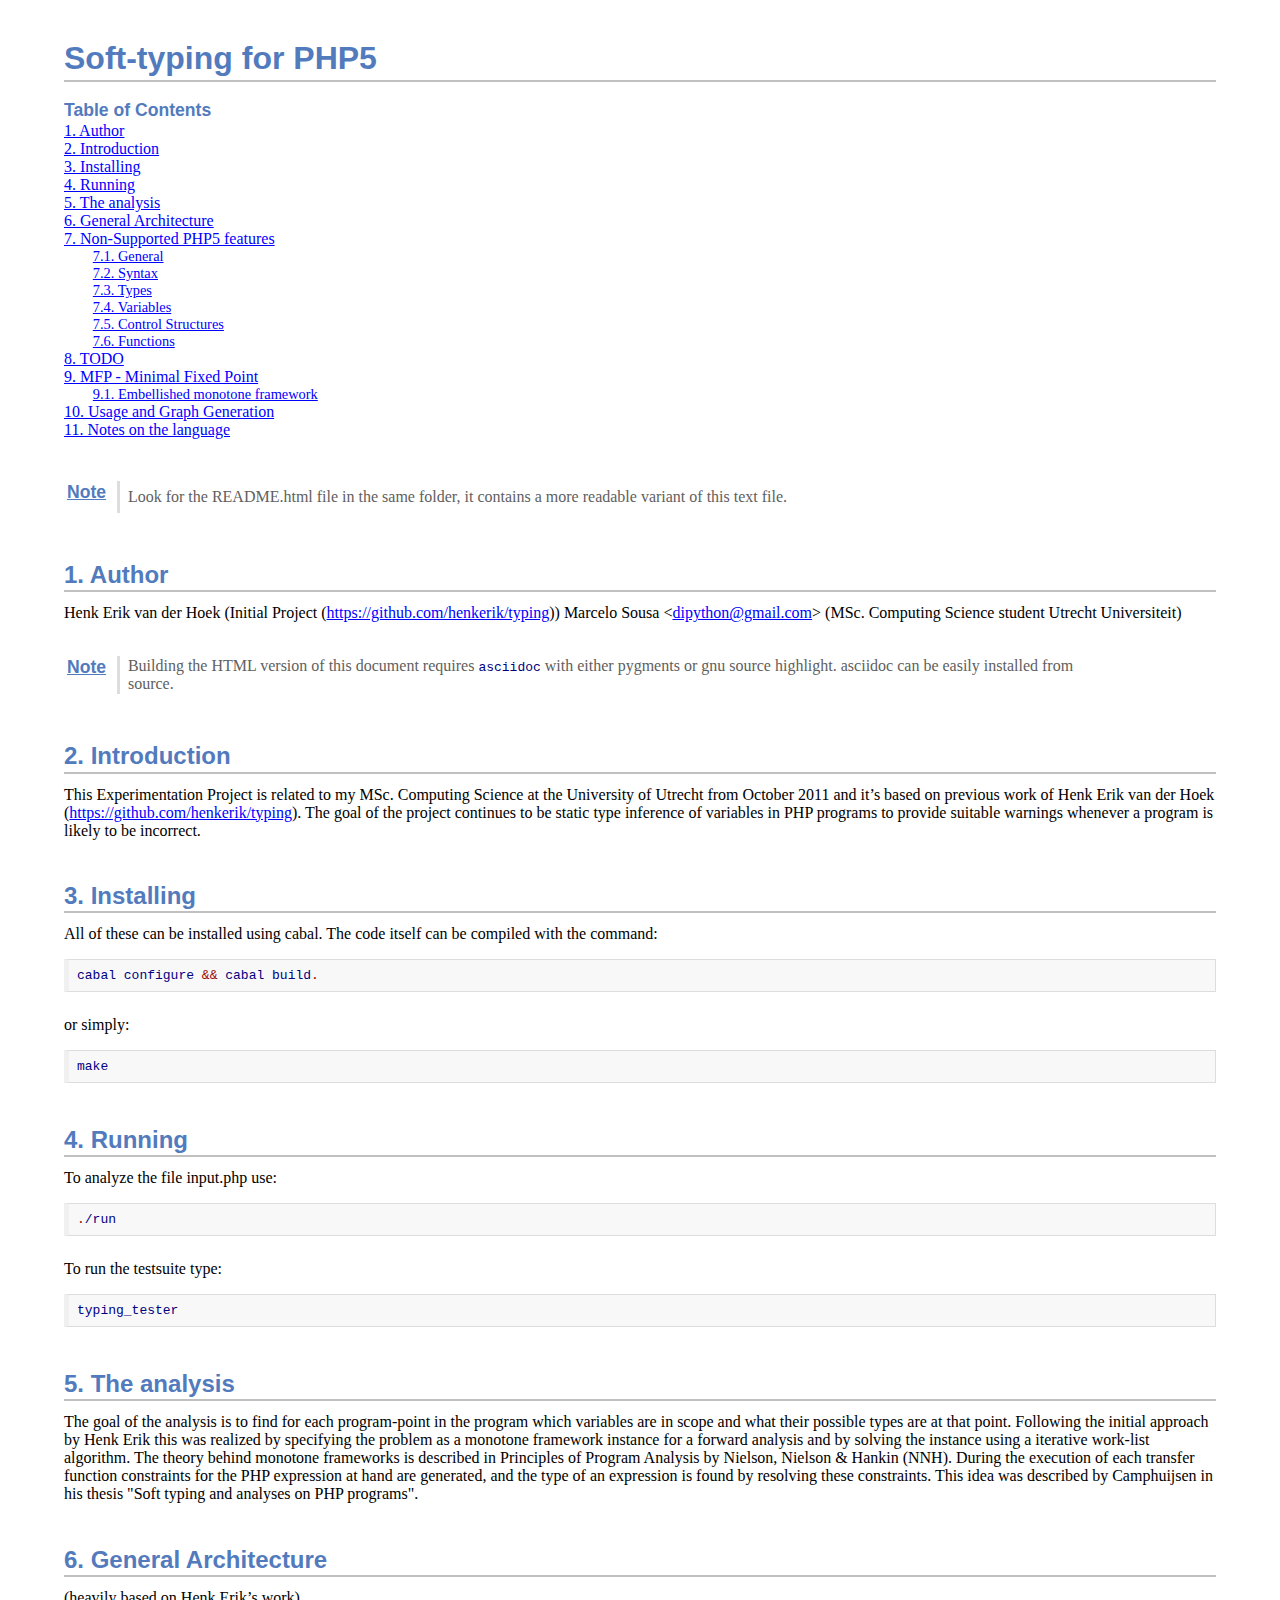
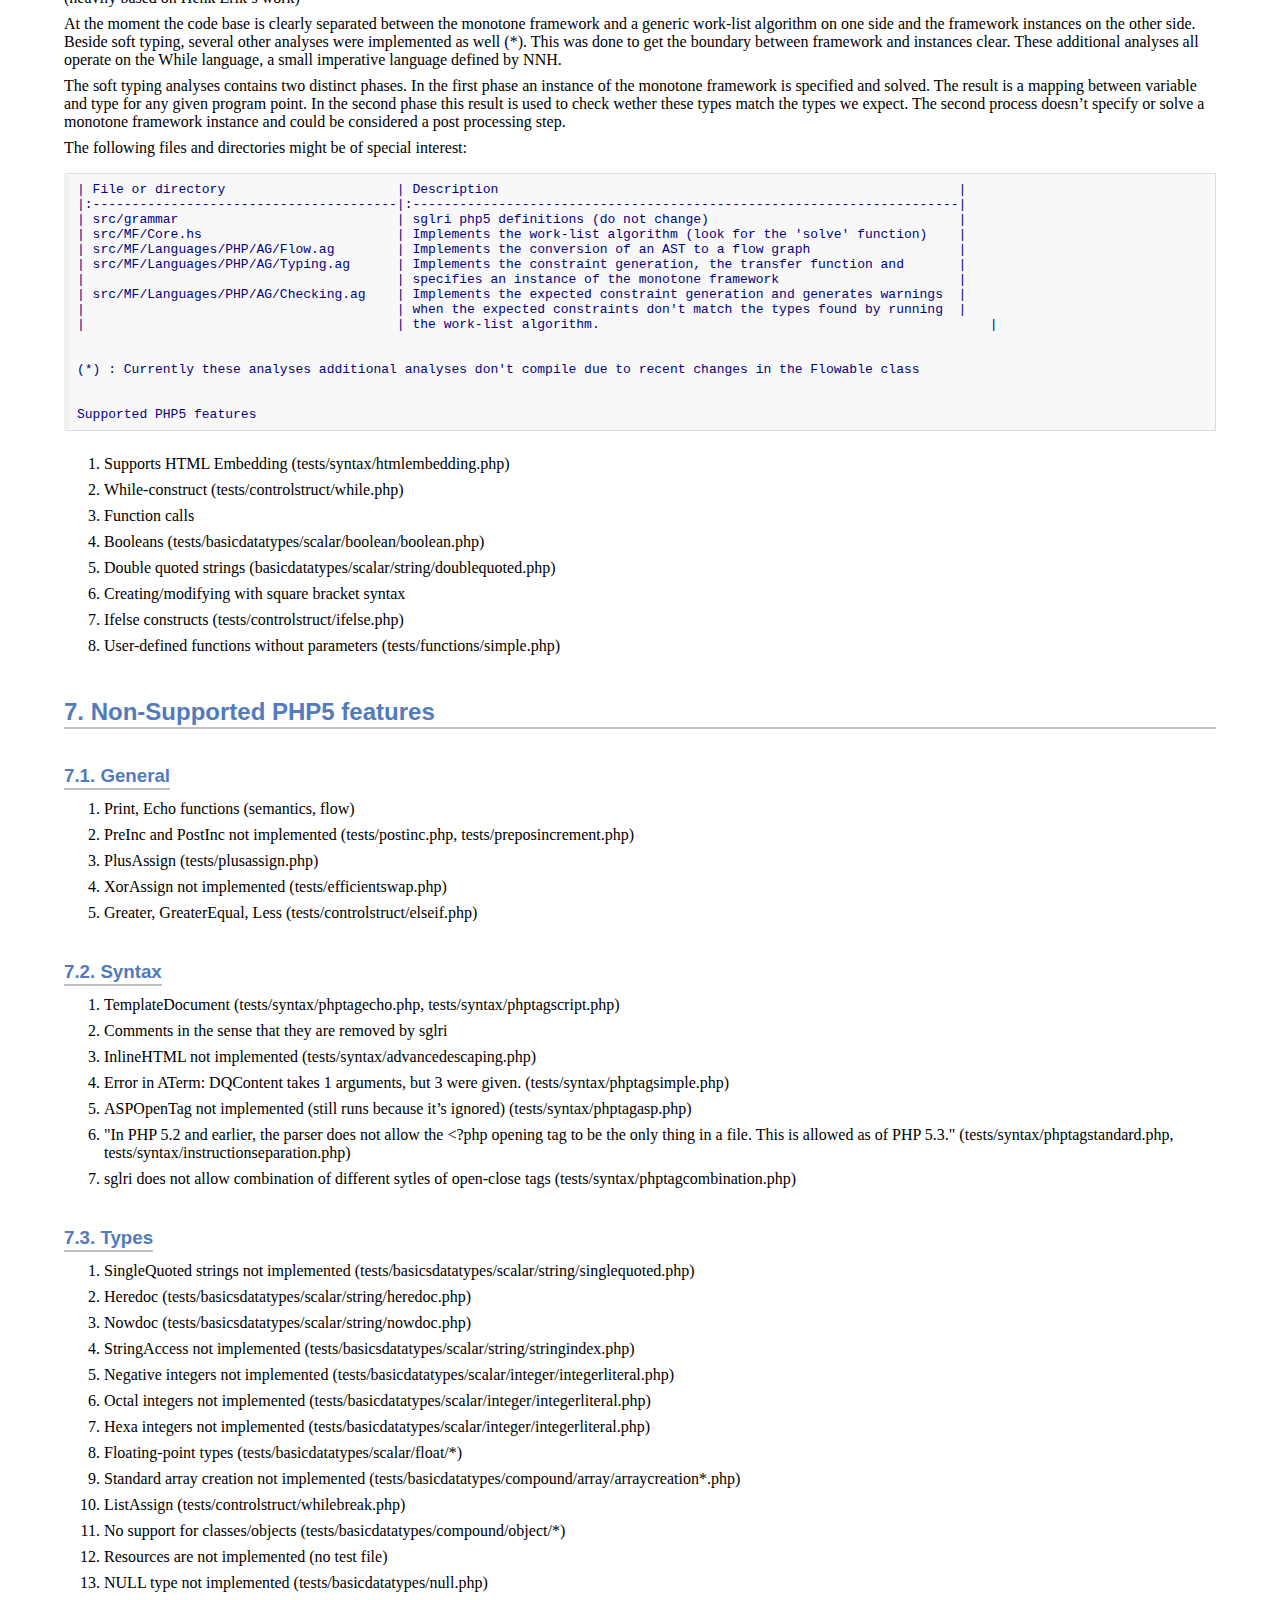
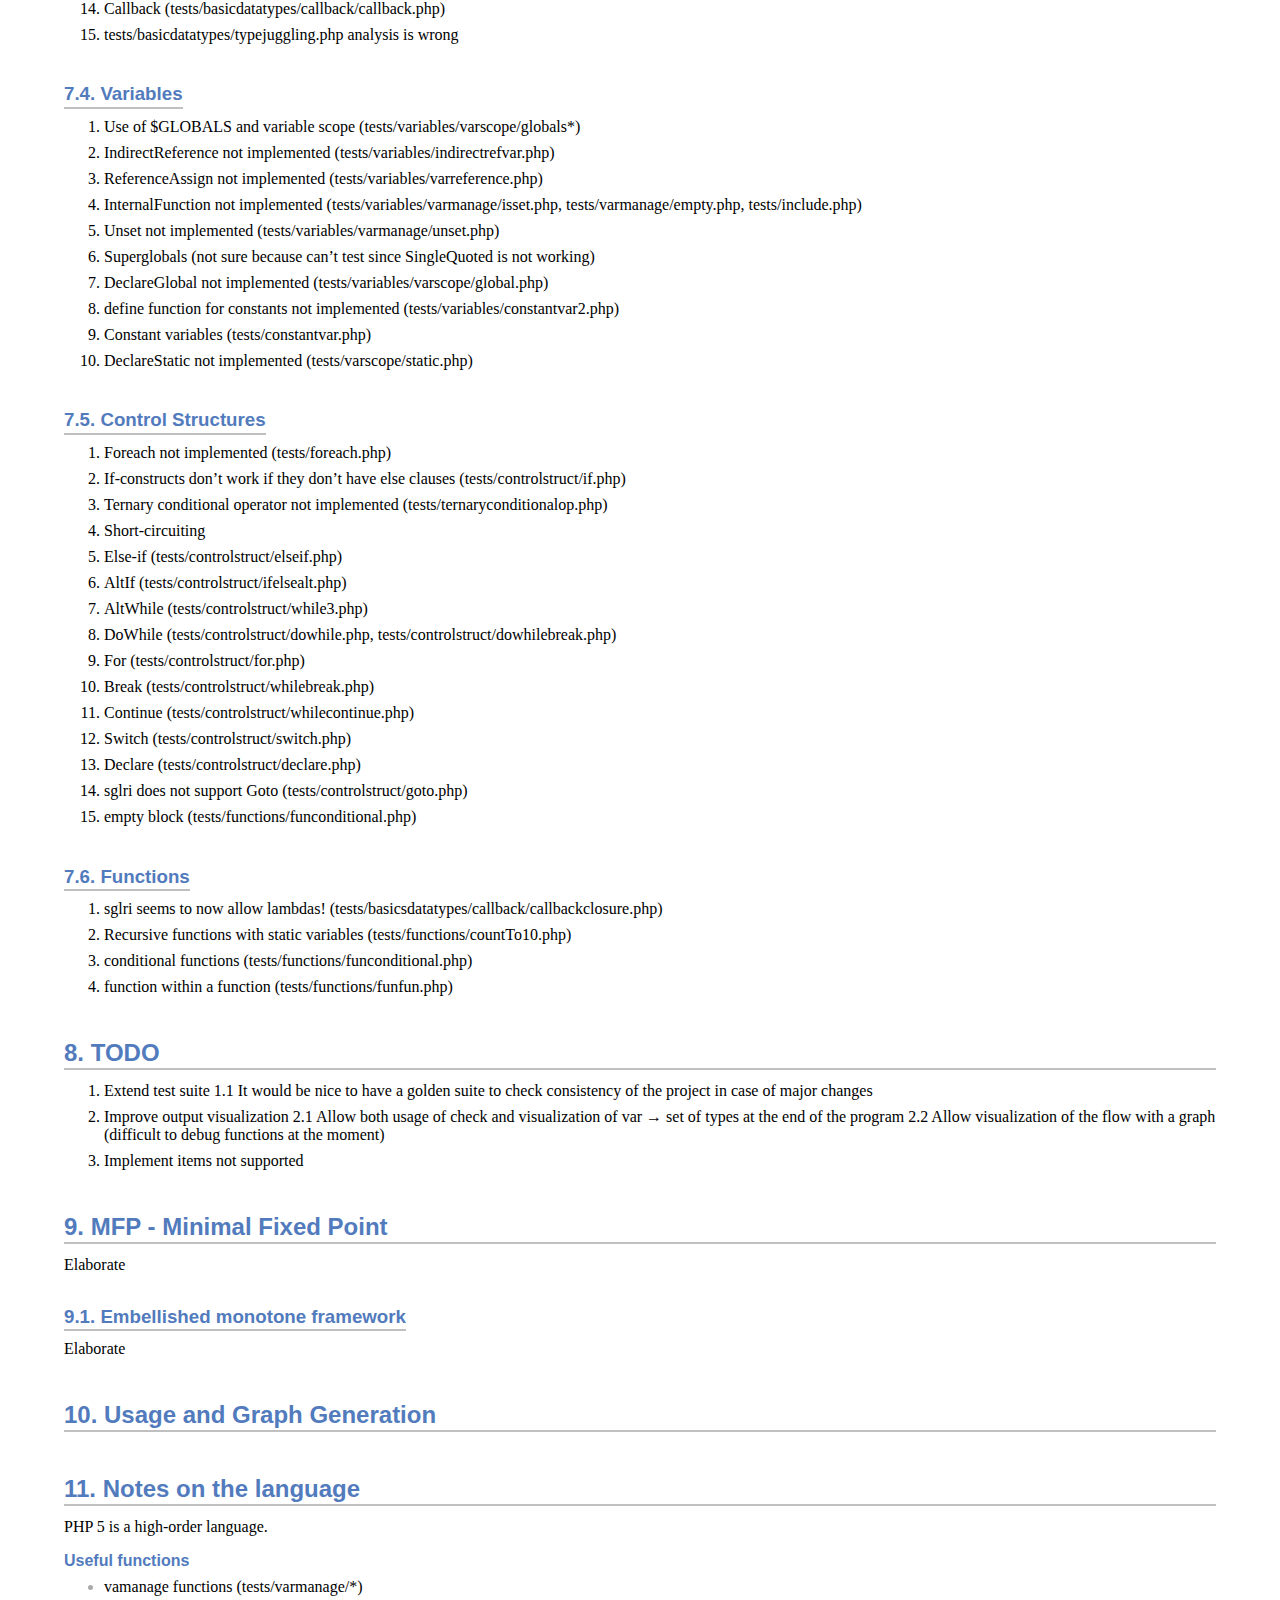
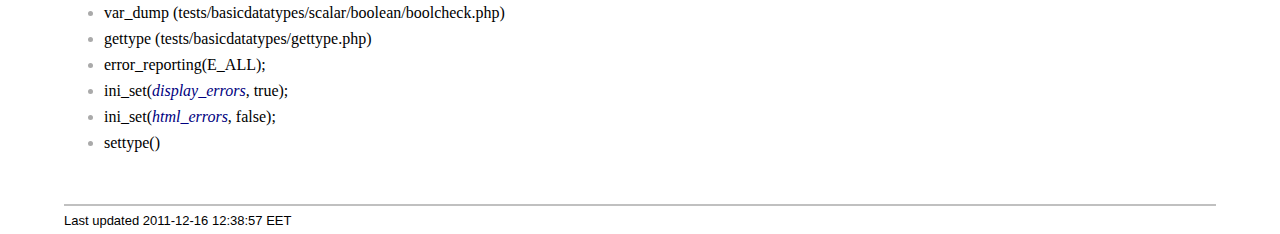
==== commit 65680cb1: "README updated" ====
--- a/README.html
+++ b/README.html
@@ -746,6 +746,8 @@
 <div class="sect1">
 <h2 id="_non_supported_php5_features">7. Non-Supported PHP5 features</h2>
 <div class="sectionbody">
+<div class="sect2">
+<h3 id="_general">7.1. General</h3>
 <div class="olist arabic"><ol class="arabic">
 <li>
 <p>
@@ -774,309 +776,291 @@
 </li>
 </ol></div>
 </div>
+<div class="sect2">
+<h3 id="_syntax">7.2. Syntax</h3>
+<div class="olist arabic"><ol class="arabic">
+<li>
+<p>
+TemplateDocument (tests/syntax/phptagecho.php, tests/syntax/phptagscript.php)
+</p>
+</li>
+<li>
+<p>
+Comments in the sense that they are removed by sglri
+</p>
+</li>
+<li>
+<p>
+InlineHTML not implemented (tests/syntax/advancedescaping.php)
+</p>
+</li>
+<li>
+<p>
+Error in ATerm: DQContent takes 1 arguments, but 3 were given. (tests/syntax/phptagsimple.php)
+</p>
+</li>
+<li>
+<p>
+ASPOpenTag not implemented (still runs because it&#8217;s ignored) (tests/syntax/phptagasp.php)
+</p>
+</li>
+<li>
+<p>
+"In PHP 5.2 and earlier, the parser does not allow the &lt;?php opening tag to be the only thing in a file. This is allowed as of PHP 5.3." (tests/syntax/phptagstandard.php, tests/syntax/instructionseparation.php)
+</p>
+</li>
+<li>
+<p>
+sglri does not allow combination of different sytles of open-close tags (tests/syntax/phptagcombination.php)
+</p>
+</li>
+</ol></div>
+</div>
+<div class="sect2">
+<h3 id="_types">7.3. Types</h3>
+<div class="olist arabic"><ol class="arabic">
+<li>
+<p>
+SingleQuoted strings not implemented (tests/basicsdatatypes/scalar/string/singlequoted.php)
+</p>
+</li>
+<li>
+<p>
+Heredoc (tests/basicsdatatypes/scalar/string/heredoc.php)
+</p>
+</li>
+<li>
+<p>
+Nowdoc (tests/basicsdatatypes/scalar/string/nowdoc.php)
+</p>
+</li>
+<li>
+<p>
+StringAccess not implemented (tests/basicsdatatypes/scalar/string/stringindex.php)
+</p>
+</li>
+<li>
+<p>
+Negative integers not implemented (tests/basicdatatypes/scalar/integer/integerliteral.php)
+</p>
+</li>
+<li>
+<p>
+Octal integers not implemented (tests/basicdatatypes/scalar/integer/integerliteral.php)
+</p>
+</li>
+<li>
+<p>
+Hexa integers not implemented (tests/basicdatatypes/scalar/integer/integerliteral.php)
+</p>
+</li>
+<li>
+<p>
+Floating-point types (tests/basicdatatypes/scalar/float/*)
+</p>
+</li>
+<li>
+<p>
+Standard array creation not implemented (tests/basicdatatypes/compound/array/arraycreation*.php)
+</p>
+</li>
+<li>
+<p>
+ListAssign (tests/controlstruct/whilebreak.php)
+</p>
+</li>
+<li>
+<p>
+No support for classes/objects (tests/basicdatatypes/compound/object/*)
+</p>
+</li>
+<li>
+<p>
+Resources are not implemented (no test file)
+</p>
+</li>
+<li>
+<p>
+NULL type not implemented (tests/basicdatatypes/null.php)
+</p>
+</li>
+<li>
+<p>
+Callback (tests/basicdatatypes/callback/callback.php)
+</p>
+</li>
+<li>
+<p>
+tests/basicdatatypes/typejuggling.php analysis is wrong
+</p>
+</li>
+</ol></div>
+</div>
+<div class="sect2">
+<h3 id="_variables">7.4. Variables</h3>
+<div class="olist arabic"><ol class="arabic">
+<li>
+<p>
+Use of $GLOBALS and variable scope (tests/variables/varscope/globals*)
+</p>
+</li>
+<li>
+<p>
+IndirectReference not implemented (tests/variables/indirectrefvar.php)
+</p>
+</li>
+<li>
+<p>
+ReferenceAssign not implemented (tests/variables/varreference.php)
+</p>
+</li>
+<li>
+<p>
+InternalFunction not implemented (tests/variables/varmanage/isset.php, tests/varmanage/empty.php, tests/include.php)
+</p>
+</li>
+<li>
+<p>
+Unset not implemented (tests/variables/varmanage/unset.php)
+</p>
+</li>
+<li>
+<p>
+Superglobals (not sure because can&#8217;t test since SingleQuoted is not working)
+</p>
+</li>
+<li>
+<p>
+DeclareGlobal not implemented (tests/variables/varscope/global.php)
+</p>
+</li>
+<li>
+<p>
+define function for constants not implemented (tests/variables/constantvar2.php)
+</p>
+</li>
+<li>
+<p>
+Constant variables (tests/constantvar.php)
+</p>
+</li>
+<li>
+<p>
+DeclareStatic not implemented (tests/varscope/static.php)
+</p>
+</li>
+</ol></div>
+</div>
+<div class="sect2">
+<h3 id="_control_structures">7.5. Control Structures</h3>
+<div class="olist arabic"><ol class="arabic">
+<li>
+<p>
+Foreach not implemented (tests/foreach.php)
+</p>
+</li>
+<li>
+<p>
+If-constructs don&#8217;t work if they don&#8217;t have else clauses (tests/controlstruct/if.php)
+</p>
+</li>
+<li>
+<p>
+Ternary conditional operator not implemented (tests/ternaryconditionalop.php)
+</p>
+</li>
+<li>
+<p>
+Short-circuiting
+</p>
+</li>
+<li>
+<p>
+Else-if (tests/controlstruct/elseif.php)
+</p>
+</li>
+<li>
+<p>
+AltIf (tests/controlstruct/ifelsealt.php)
+</p>
+</li>
+<li>
+<p>
+AltWhile (tests/controlstruct/while3.php)
+</p>
+</li>
+<li>
+<p>
+DoWhile (tests/controlstruct/dowhile.php, tests/controlstruct/dowhilebreak.php)
+</p>
+</li>
+<li>
+<p>
+For (tests/controlstruct/for.php)
+</p>
+</li>
+<li>
+<p>
+Break (tests/controlstruct/whilebreak.php)
+</p>
+</li>
+<li>
+<p>
+Continue (tests/controlstruct/whilecontinue.php)
+</p>
+</li>
+<li>
+<p>
+Switch (tests/controlstruct/switch.php)
+</p>
+</li>
+<li>
+<p>
+Declare (tests/controlstruct/declare.php)
+</p>
+</li>
+<li>
+<p>
+sglri does not support Goto (tests/controlstruct/goto.php)
+</p>
+</li>
+<li>
+<p>
+empty block (tests/functions/funconditional.php)
+</p>
+</li>
+</ol></div>
+</div>
+<div class="sect2">
+<h3 id="_functions">7.6. Functions</h3>
+<div class="olist arabic"><ol class="arabic">
+<li>
+<p>
+sglri seems to now allow lambdas! (tests/basicsdatatypes/callback/callbackclosure.php)
+</p>
+</li>
+<li>
+<p>
+Recursive functions with static variables (tests/functions/countTo10.php)
+</p>
+</li>
+<li>
+<p>
+conditional functions (tests/functions/funconditional.php)
+</p>
+</li>
+<li>
+<p>
+function within a function (tests/functions/funfun.php)
+</p>
+</li>
+</ol></div>
+</div>
+</div>
 </div>
 <div class="sect1">
-<h2 id="_syntax">8. Syntax</h2>
+<h2 id="_todo">8. TODO</h2>
 <div class="sectionbody">
-<div class="olist arabic"><ol class="arabic">
-<li>
-<p>
-TemplateDocument (tests/syntax/phptagecho.php, tests/syntax/phptagscript.php)
-</p>
-</li>
-<li>
-<p>
-Comments in the sense that they are removed by sglri
-</p>
-</li>
-<li>
-<p>
-InlineHTML not implemented (tests/syntax/advancedescaping.php)
-</p>
-</li>
-<li>
-<p>
-Error in ATerm: DQContent takes 1 arguments, but 3 were given. (tests/syntax/phptagsimple.php)
-</p>
-</li>
-<li>
-<p>
-ASPOpenTag not implemented (still runs because it&#8217;s ignored) (tests/syntax/phptagasp.php)
-</p>
-</li>
-<li>
-<p>
-"In PHP 5.2 and earlier, the parser does not allow the &lt;?php opening tag to be the only thing in a file. This is allowed as of PHP 5.3." (tests/syntax/phptagstandard.php, tests/syntax/instructionseparation.php)
-</p>
-</li>
-<li>
-<p>
-sglri does not allow combination of different sytles of open-close tags (tests/syntax/phptagcombination.php)
-</p>
-</li>
-</ol></div>
-</div>
-</div>
-<div class="sect1">
-<h2 id="_types">9. Types</h2>
-<div class="sectionbody">
-<div class="olist arabic"><ol class="arabic">
-<li>
-<p>
-SingleQuoted strings not implemented (tests/basicsdatatypes/scalar/string/singlequoted.php)
-</p>
-</li>
-<li>
-<p>
-Heredoc (tests/basicsdatatypes/scalar/string/heredoc.php)
-</p>
-</li>
-<li>
-<p>
-Nowdoc (tests/basicsdatatypes/scalar/string/nowdoc.php)
-</p>
-</li>
-<li>
-<p>
-StringAccess not implemented (tests/basicsdatatypes/scalar/string/stringindex.php)
-</p>
-</li>
-<li>
-<p>
-Negative integers not implemented (tests/basicdatatypes/scalar/integer/integerliteral.php)
-</p>
-</li>
-<li>
-<p>
-Octal integers not implemented (tests/basicdatatypes/scalar/integer/integerliteral.php)
-</p>
-</li>
-<li>
-<p>
-Hexa integers not implemented (tests/basicdatatypes/scalar/integer/integerliteral.php)
-</p>
-</li>
-<li>
-<p>
-Floating-point types (tests/basicdatatypes/scalar/float/*)
-</p>
-</li>
-<li>
-<p>
-Standard array creation not implemented (tests/basicdatatypes/compound/array/arraycreation*.php)
-</p>
-</li>
-<li>
-<p>
-ListAssign (tests/controlstruct/whilebreak.php)
-</p>
-</li>
-<li>
-<p>
-No support for classes/objects (tests/basicdatatypes/compound/object/*)
-</p>
-</li>
-<li>
-<p>
-Resources are not implemented (no test file)
-</p>
-</li>
-<li>
-<p>
-NULL type not implemented (tests/basicdatatypes/null.php)
-</p>
-</li>
-<li>
-<p>
-Callback (tests/basicdatatypes/callback/callback.php)
-</p>
-</li>
-<li>
-<p>
-tests/basicdatatypes/typejuggling.php analysis is wrong
-</p>
-</li>
-</ol></div>
-</div>
-</div>
-<div class="sect1">
-<h2 id="_variables">10. Variables</h2>
-<div class="sectionbody">
-<div class="olist arabic"><ol class="arabic">
-<li>
-<p>
-Use of $GLOBALS and variable scope (tests/variables/varscope/globals*)
-</p>
-</li>
-<li>
-<p>
-IndirectReference not implemented (tests/variables/indirectrefvar.php)
-</p>
-</li>
-<li>
-<p>
-ReferenceAssign not implemented (tests/variables/varreference.php)
-</p>
-</li>
-<li>
-<p>
-InternalFunction not implemented (tests/variables/varmanage/isset.php, tests/varmanage/empty.php, tests/include.php)
-</p>
-</li>
-<li>
-<p>
-Unset not implemented (tests/variables/varmanage/unset.php)
-</p>
-</li>
-<li>
-<p>
-Superglobals (not sure because can&#8217;t test since SingleQuoted is not working)
-</p>
-</li>
-<li>
-<p>
-DeclareGlobal not implemented (tests/variables/varscope/global.php)
-</p>
-</li>
-<li>
-<p>
-define function for constants not implemented (tests/variables/constantvar2.php)
-</p>
-</li>
-<li>
-<p>
-Constant variables (tests/constantvar.php)
-</p>
-</li>
-<li>
-<p>
-DeclareStatic not implemented (tests/varscope/static.php)
-</p>
-</li>
-</ol></div>
-</div>
-</div>
-<div class="sect1">
-<h2 id="_control_structures">11. Control Structures</h2>
-<div class="sectionbody">
-<div class="olist arabic"><ol class="arabic">
-<li>
-<p>
-Foreach not implemented (tests/foreach.php)
-</p>
-</li>
-<li>
-<p>
-If-constructs don&#8217;t work if they don&#8217;t have else clauses (tests/controlstruct/if.php)
-</p>
-</li>
-<li>
-<p>
-Ternary conditional operator not implemented (tests/ternaryconditionalop.php)
-</p>
-</li>
-<li>
-<p>
-Short-circuiting
-</p>
-</li>
-<li>
-<p>
-Else-if (tests/controlstruct/elseif.php)
-</p>
-</li>
-<li>
-<p>
-AltIf (tests/controlstruct/ifelsealt.php)
-</p>
-</li>
-<li>
-<p>
-AltWhile (tests/controlstruct/while3.php)
-</p>
-</li>
-<li>
-<p>
-DoWhile (tests/controlstruct/dowhile.php, tests/controlstruct/dowhilebreak.php)
-</p>
-</li>
-<li>
-<p>
-For (tests/controlstruct/for.php)
-</p>
-</li>
-<li>
-<p>
-Break (tests/controlstruct/whilebreak.php)
-</p>
-</li>
-<li>
-<p>
-Continue (tests/controlstruct/whilecontinue.php)
-</p>
-</li>
-<li>
-<p>
-Switch (tests/controlstruct/switch.php)
-</p>
-</li>
-<li>
-<p>
-Declare (tests/controlstruct/declare.php)
-</p>
-</li>
-<li>
-<p>
-sglri does not support Goto (tests/controlstruct/goto.php)
-</p>
-</li>
-<li>
-<p>
-empty block (tests/functions/funconditional.php)
-</p>
-</li>
-</ol></div>
-</div>
-</div>
-<div class="sect1">
-<h2 id="_functions">12. Functions</h2>
-<div class="sectionbody">
-<div class="olist arabic"><ol class="arabic">
-<li>
-<p>
-sglri seems to now allow lambdas! (tests/basicsdatatypes/callback/callbackclosure.php)
-</p>
-</li>
-<li>
-<p>
-Recursive functions with static variables (tests/functions/countTo10.php)
-</p>
-</li>
-<li>
-<p>
-conditional functions (tests/functions/funconditional.php)
-</p>
-</li>
-<li>
-<p>
-function within a function (tests/functions/funfun.php)
-</p>
-</li>
-</ol></div>
-</div>
-</div>
-<div class="sect1">
-<h2 id="_useful_functions">13. Useful functions</h2>
-<div class="sectionbody">
-<div class="paragraph"><p>vamanage functions (tests/varmanage/*)
-var_dump (tests/basicdatatypes/scalar/boolean/boolcheck.php)
-gettype  (tests/basicdatatypes/gettype.php)
-error_reporting(E_ALL);
-ini_set(<em>display_errors</em>, true);
-ini_set(<em>html_errors</em>, false);
-settype()</p></div>
-<div class="sect2">
-<h3 id="_todo">13.1. TODO</h3>
 <div class="olist arabic"><ol class="arabic">
 <li>
 <p>
@@ -1099,28 +1083,59 @@
 </ol></div>
 </div>
 </div>
-</div>
 <div class="sect1">
-<h2 id="_mfp_minimal_fixed_point">14. MFP - Minimal Fixed Point</h2>
+<h2 id="_mfp_minimal_fixed_point">9. MFP - Minimal Fixed Point</h2>
 <div class="sectionbody">
 <div class="paragraph"><p>Elaborate</p></div>
 <div class="sect2">
-<h3 id="_embellished_monotone_framework">14.1. Embellished monotone framework</h3>
+<h3 id="_embellished_monotone_framework">9.1. Embellished monotone framework</h3>
+<div class="paragraph"><p>Elaborate</p></div>
 </div>
 </div>
 </div>
 <div class="sect1">
-<h2 id="_usage_and_graph_generation">15. Usage and Graph Generation</h2>
+<h2 id="_usage_and_graph_generation">10. Usage and Graph Generation</h2>
 <div class="sectionbody">
 </div>
 </div>
 <div class="sect1">
-<h2 id="_notes_on_the_language">16. Notes on the language</h2>
+<h2 id="_notes_on_the_language">11. Notes on the language</h2>
 <div class="sectionbody">
-<div class="ulist"><ul>
-<li>
-<p>
-PHP and short-circuiting
+<div class="paragraph"><p>PHP 5 is a high-order language.</p></div>
+<div class="ulist"><div class="title">Useful functions</div><ul>
+<li>
+<p>
+vamanage functions (tests/varmanage/*)
+</p>
+</li>
+<li>
+<p>
+var_dump (tests/basicdatatypes/scalar/boolean/boolcheck.php)
+</p>
+</li>
+<li>
+<p>
+gettype  (tests/basicdatatypes/gettype.php)
+</p>
+</li>
+<li>
+<p>
+error_reporting(E_ALL);
+</p>
+</li>
+<li>
+<p>
+ini_set(<em>display_errors</em>, true);
+</p>
+</li>
+<li>
+<p>
+ini_set(<em>html_errors</em>, false);
+</p>
+</li>
+<li>
+<p>
+settype()
 </p>
 </li>
 </ul></div>
@@ -1130,7 +1145,7 @@
 <div id="footnotes"><hr /></div>
 <div id="footer">
 <div id="footer-text">
-Last updated 2011-12-16 12:31:12 EET
+Last updated 2011-12-16 12:38:57 EET
 </div>
 </div>
 </body>
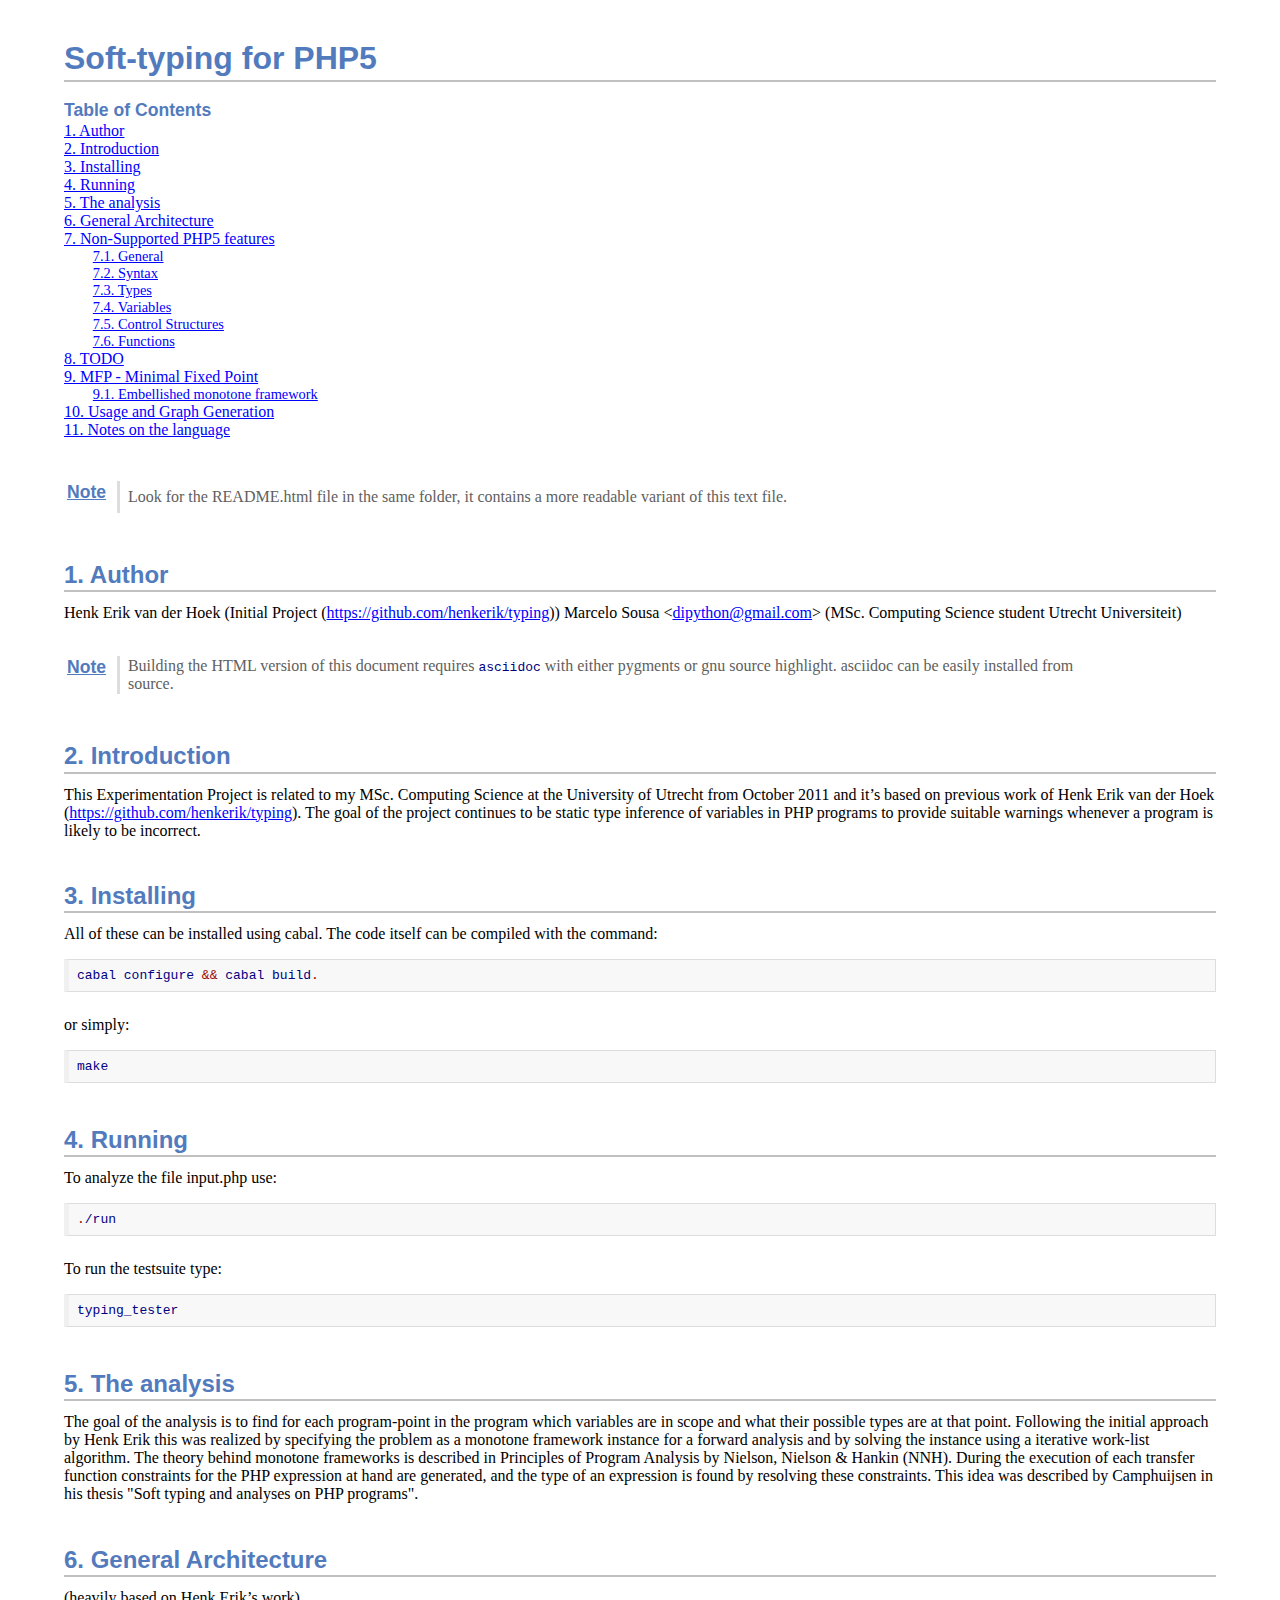
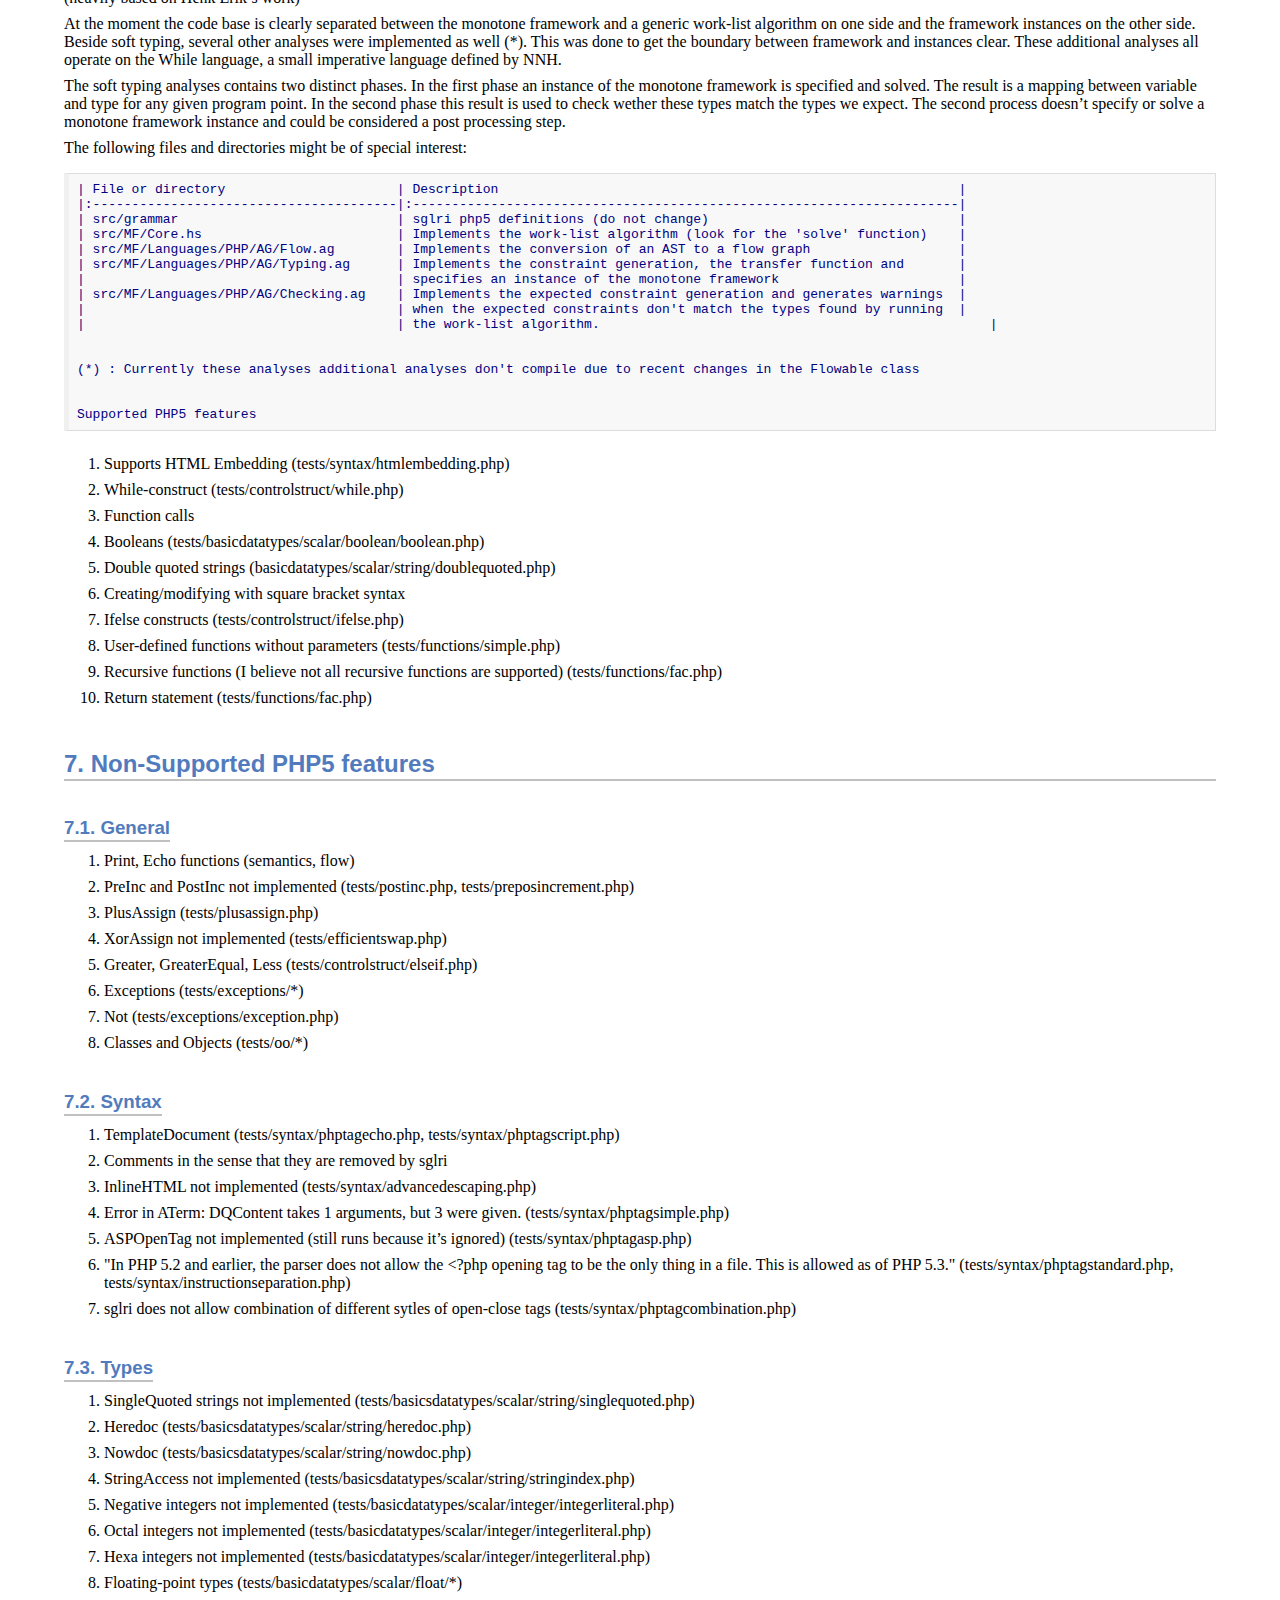
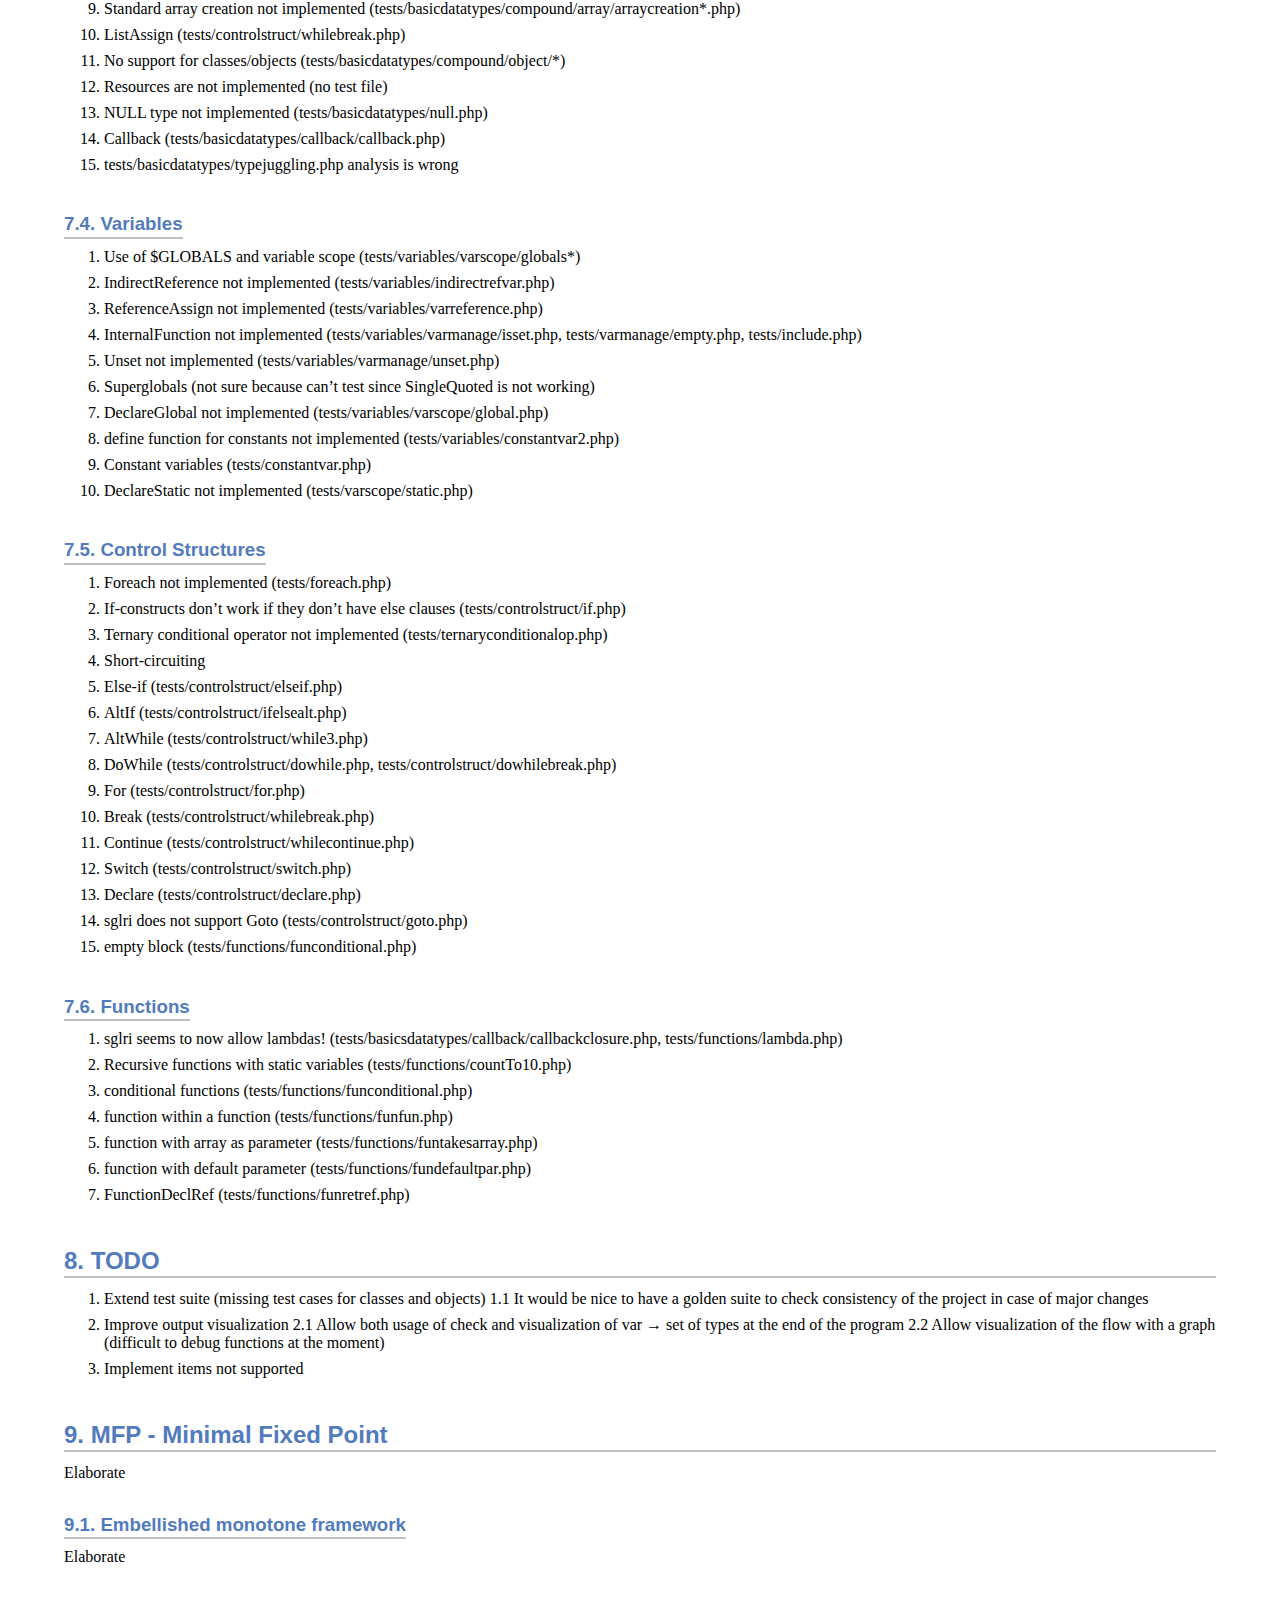
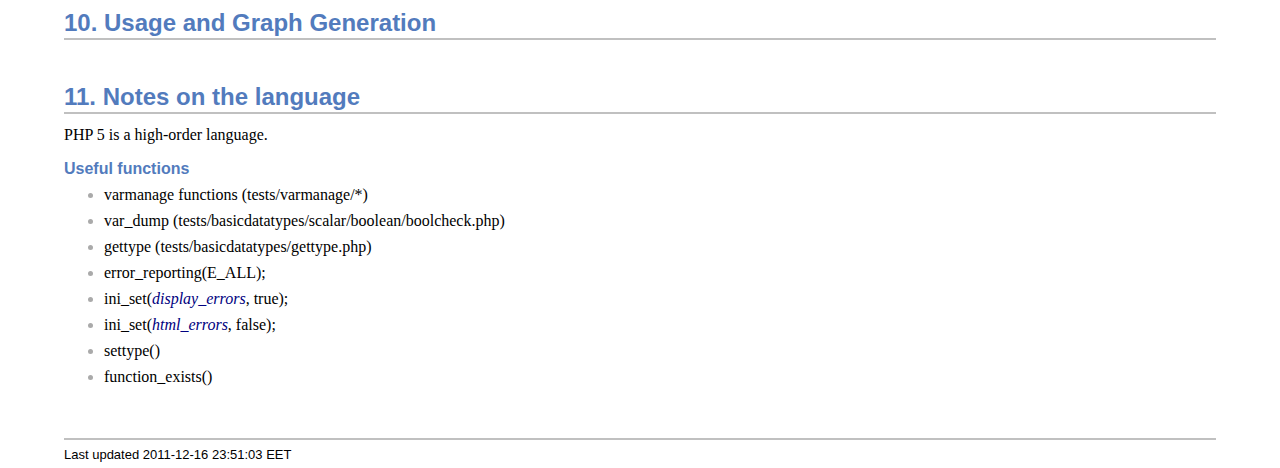
==== commit 888df622: "basic support for strings on the visualizer" ====
--- a/README.html
+++ b/README.html
@@ -740,6 +740,16 @@
 User-defined functions without parameters (tests/functions/simple.php)
 </p>
 </li>
+<li>
+<p>
+Recursive functions (I believe not all recursive functions are supported) (tests/functions/fac.php)
+</p>
+</li>
+<li>
+<p>
+Return statement (tests/functions/fac.php)
+</p>
+</li>
 </ol></div>
 </div>
 </div>
@@ -774,6 +784,21 @@
 Greater, GreaterEqual, Less (tests/controlstruct/elseif.php)
 </p>
 </li>
+<li>
+<p>
+Exceptions (tests/exceptions/*)
+</p>
+</li>
+<li>
+<p>
+Not (tests/exceptions/exception.php)
+</p>
+</li>
+<li>
+<p>
+Classes and Objects (tests/oo/*)
+</p>
+</li>
 </ol></div>
 </div>
 <div class="sect2">
@@ -1036,7 +1061,7 @@
 <div class="olist arabic"><ol class="arabic">
 <li>
 <p>
-sglri seems to now allow lambdas! (tests/basicsdatatypes/callback/callbackclosure.php)
+sglri seems to now allow lambdas! (tests/basicsdatatypes/callback/callbackclosure.php, tests/functions/lambda.php)
 </p>
 </li>
 <li>
@@ -1052,6 +1077,21 @@
 <li>
 <p>
 function within a function (tests/functions/funfun.php)
+</p>
+</li>
+<li>
+<p>
+function with array as parameter (tests/functions/funtakesarray.php)
+</p>
+</li>
+<li>
+<p>
+function with default parameter (tests/functions/fundefaultpar.php)
+</p>
+</li>
+<li>
+<p>
+FunctionDeclRef (tests/functions/funretref.php)
 </p>
 </li>
 </ol></div>
@@ -1064,7 +1104,7 @@
 <div class="olist arabic"><ol class="arabic">
 <li>
 <p>
-Extend test suite
+Extend test suite (missing test cases for classes and objects)
 1.1 It would be nice to have a golden suite to check consistency of the project in case of major changes
 </p>
 </li>
@@ -1105,7 +1145,7 @@
 <div class="ulist"><div class="title">Useful functions</div><ul>
 <li>
 <p>
-vamanage functions (tests/varmanage/*)
+varmanage functions (tests/varmanage/*)
 </p>
 </li>
 <li>
@@ -1136,6 +1176,11 @@
 <li>
 <p>
 settype()
+</p>
+</li>
+<li>
+<p>
+function_exists()
 </p>
 </li>
 </ul></div>
@@ -1145,7 +1190,7 @@
 <div id="footnotes"><hr /></div>
 <div id="footer">
 <div id="footer-text">
-Last updated 2011-12-16 12:38:57 EET
+Last updated 2011-12-16 23:51:03 EET
 </div>
 </div>
 </body>
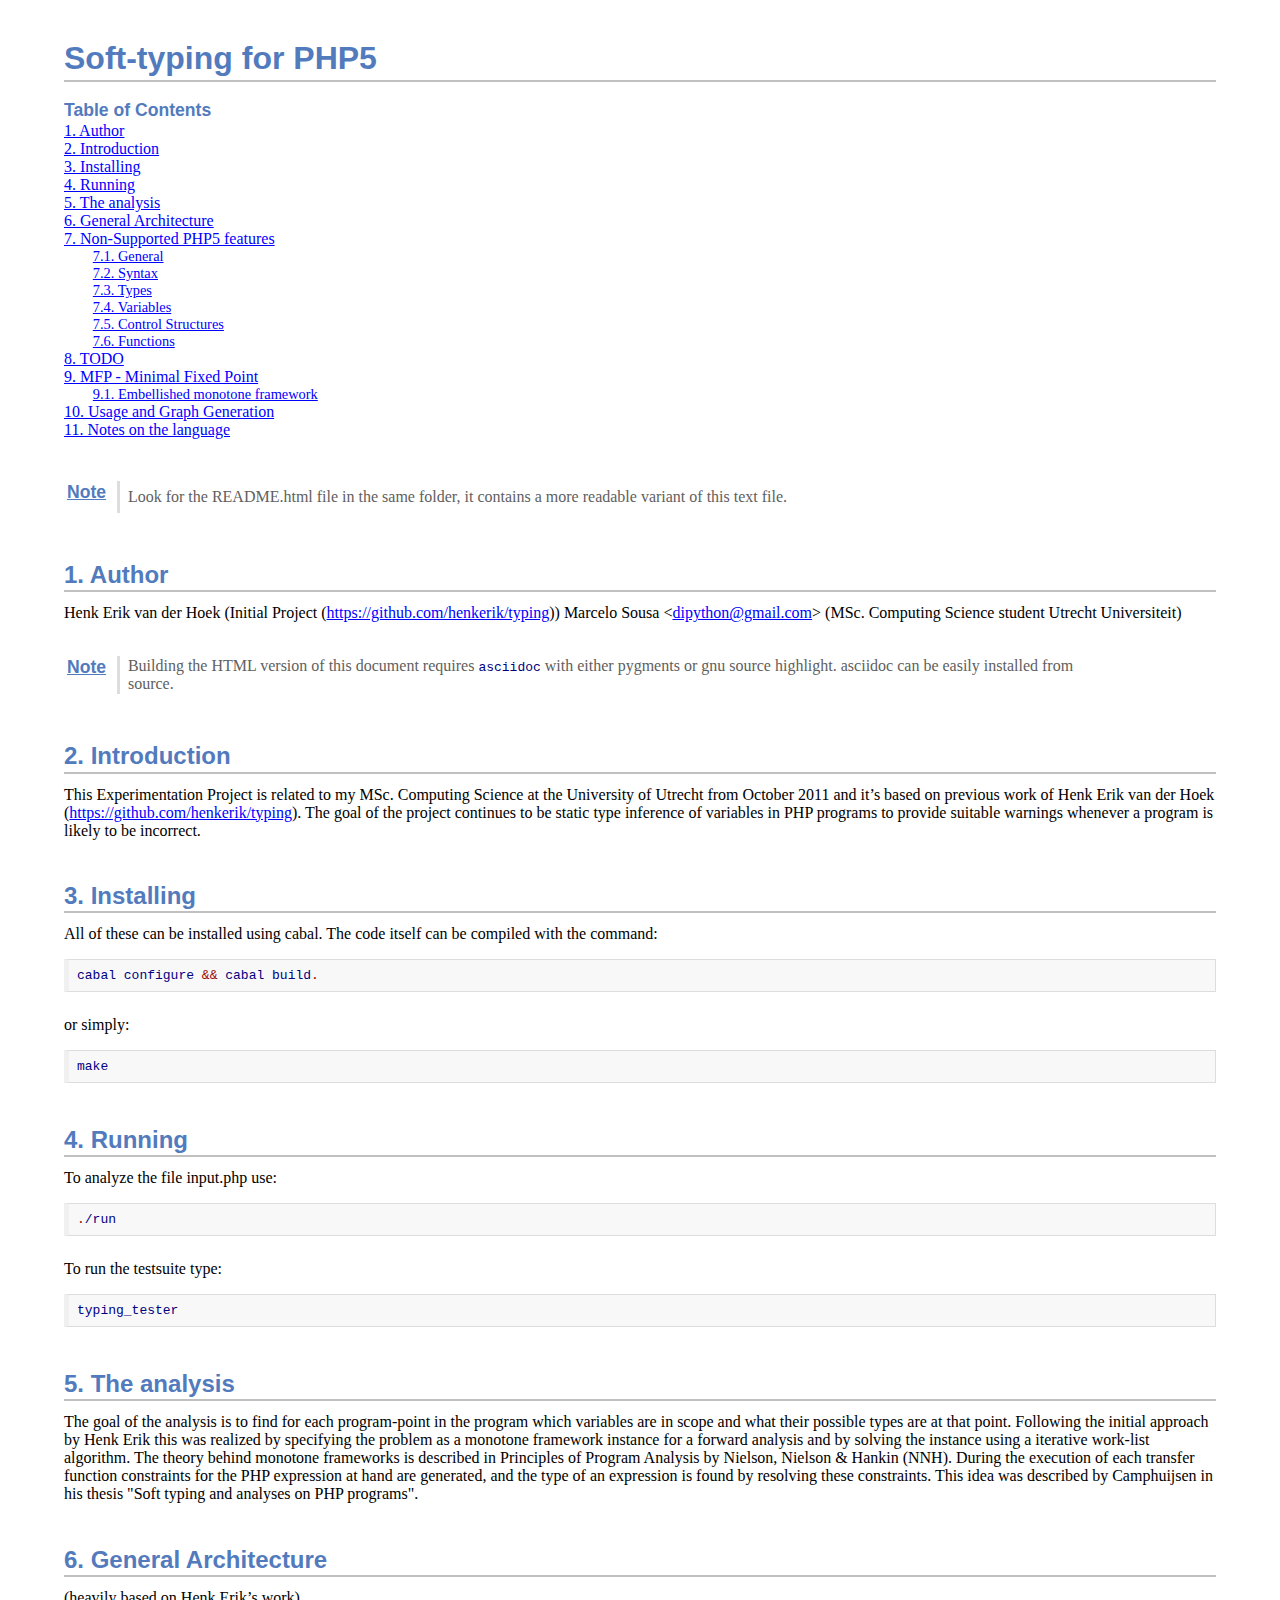
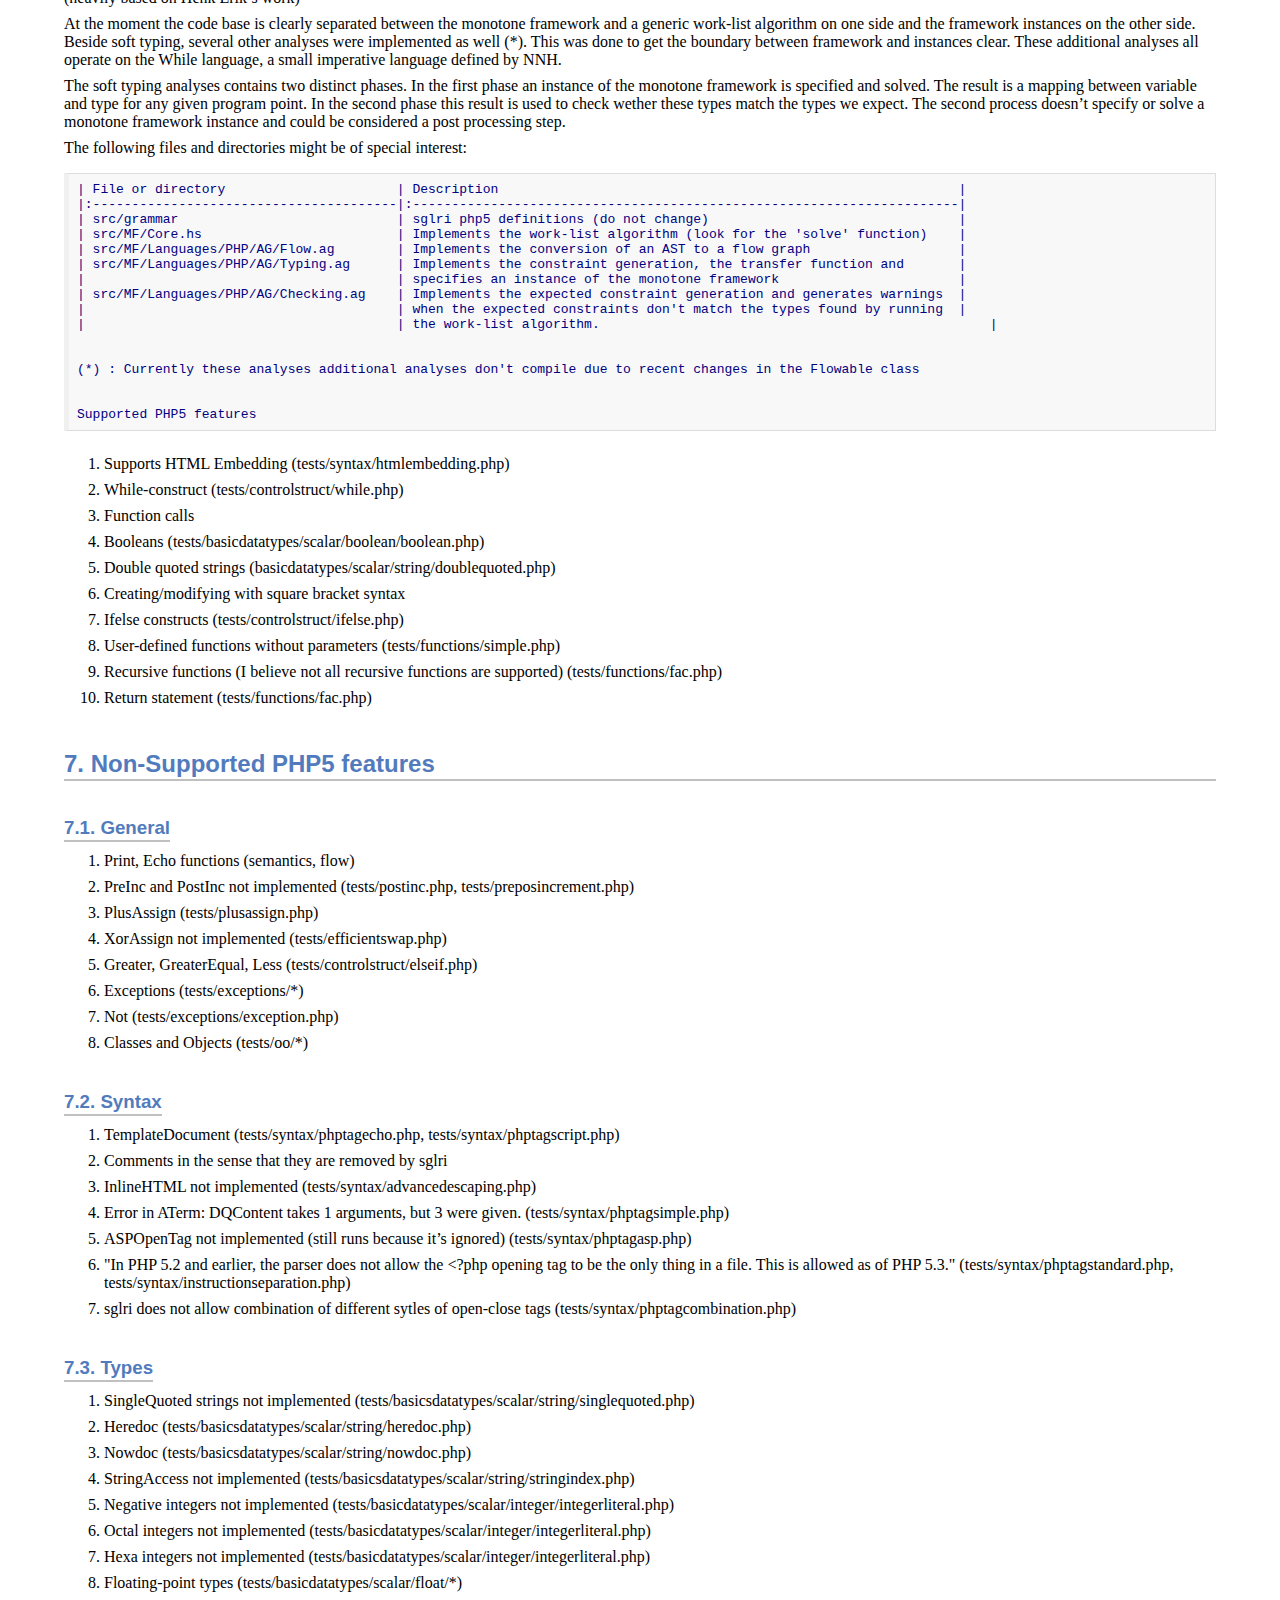
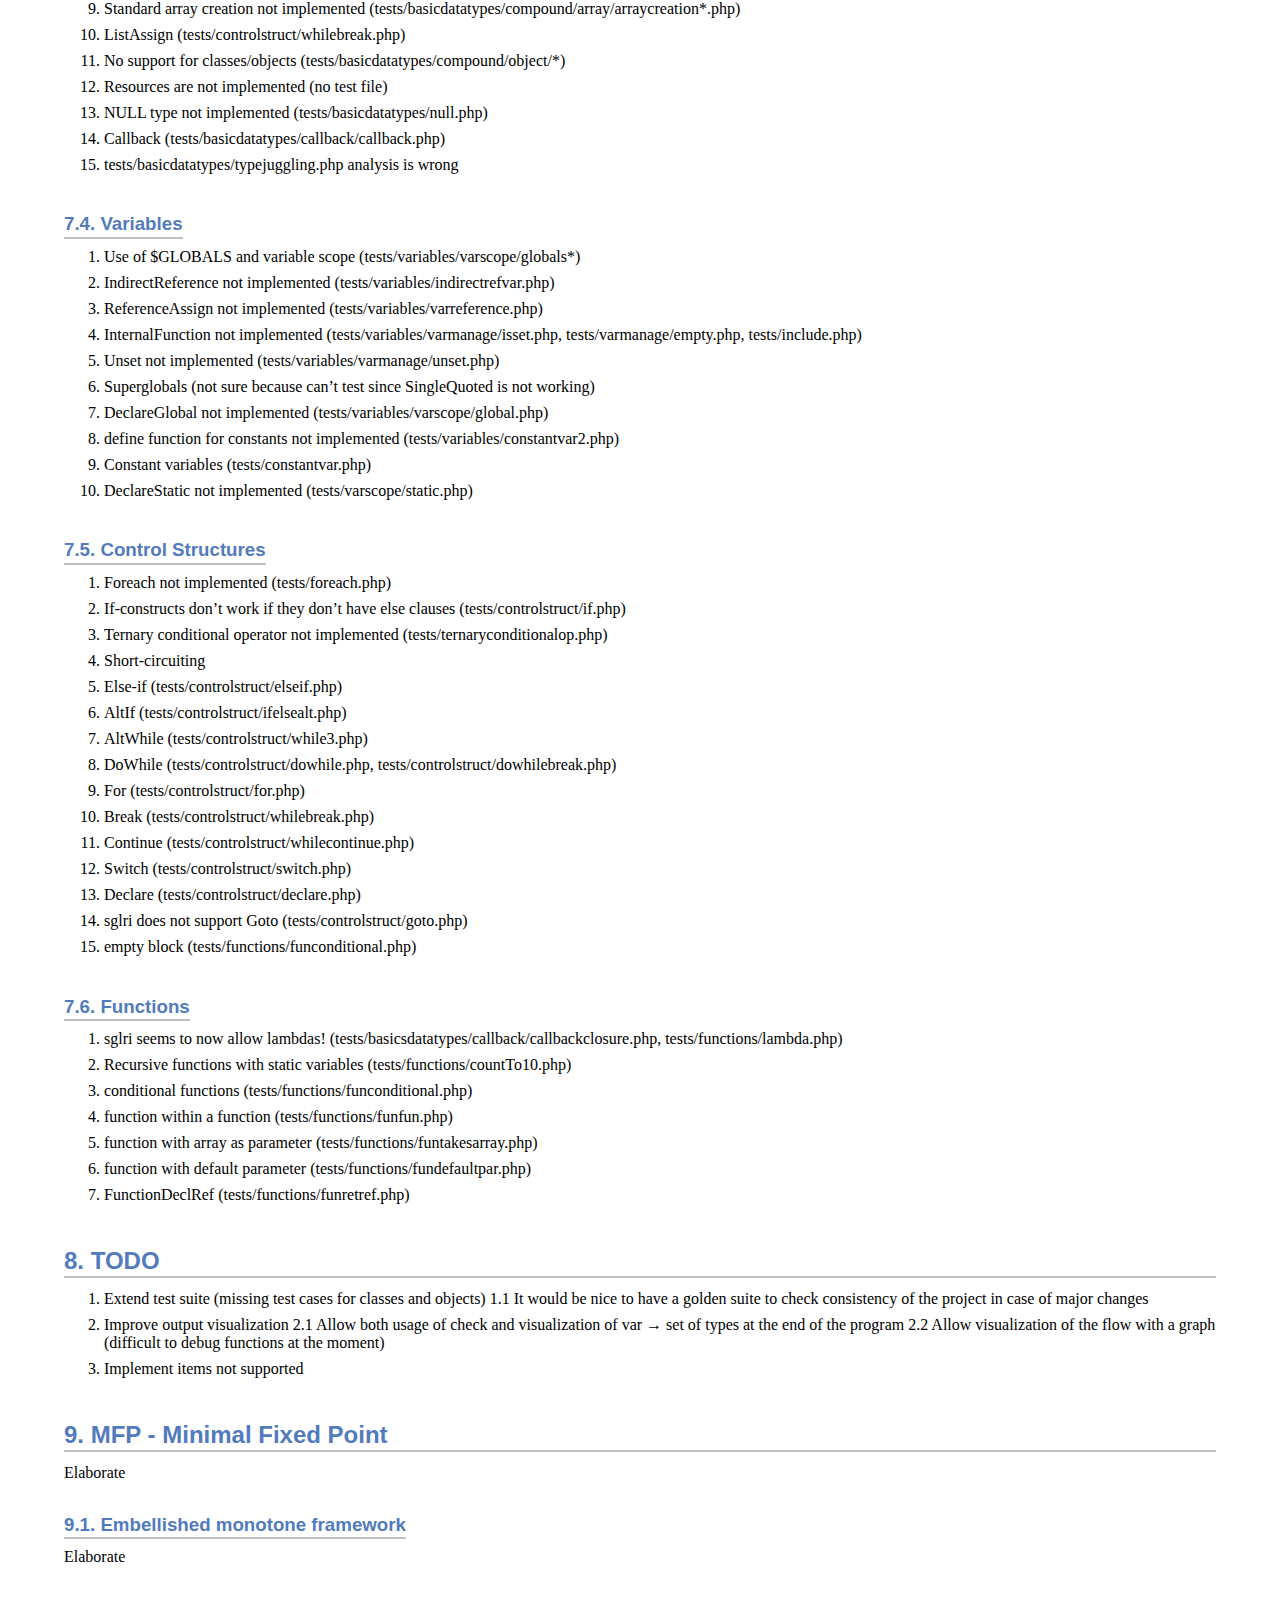
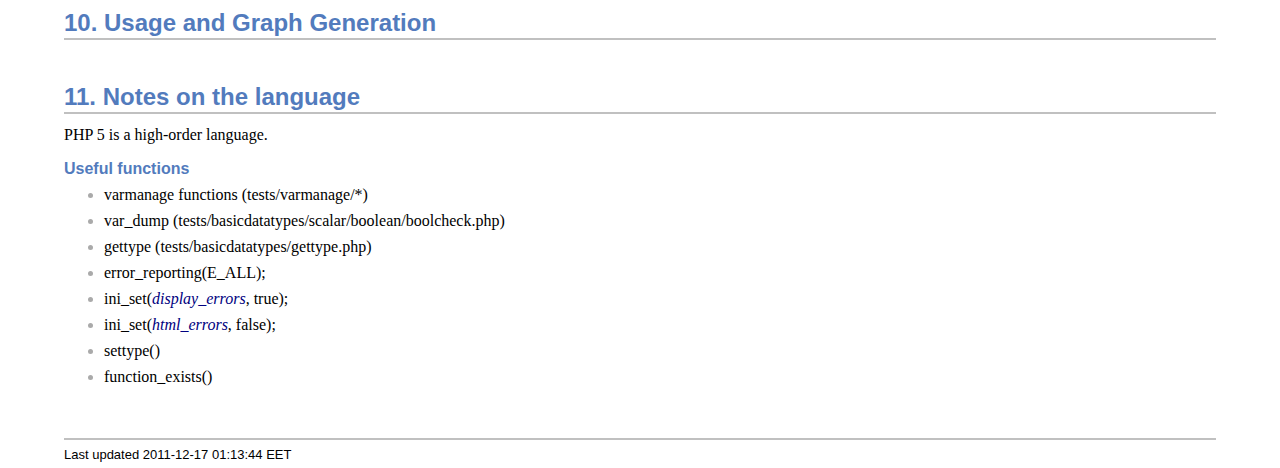
==== commit a3aba500: "working on control flow" ====
--- a/README.html
+++ b/README.html
@@ -1190,7 +1190,7 @@
 <div id="footnotes"><hr /></div>
 <div id="footer">
 <div id="footer-text">
-Last updated 2011-12-16 23:51:03 EET
+Last updated 2011-12-17 01:13:44 EET
 </div>
 </div>
 </body>
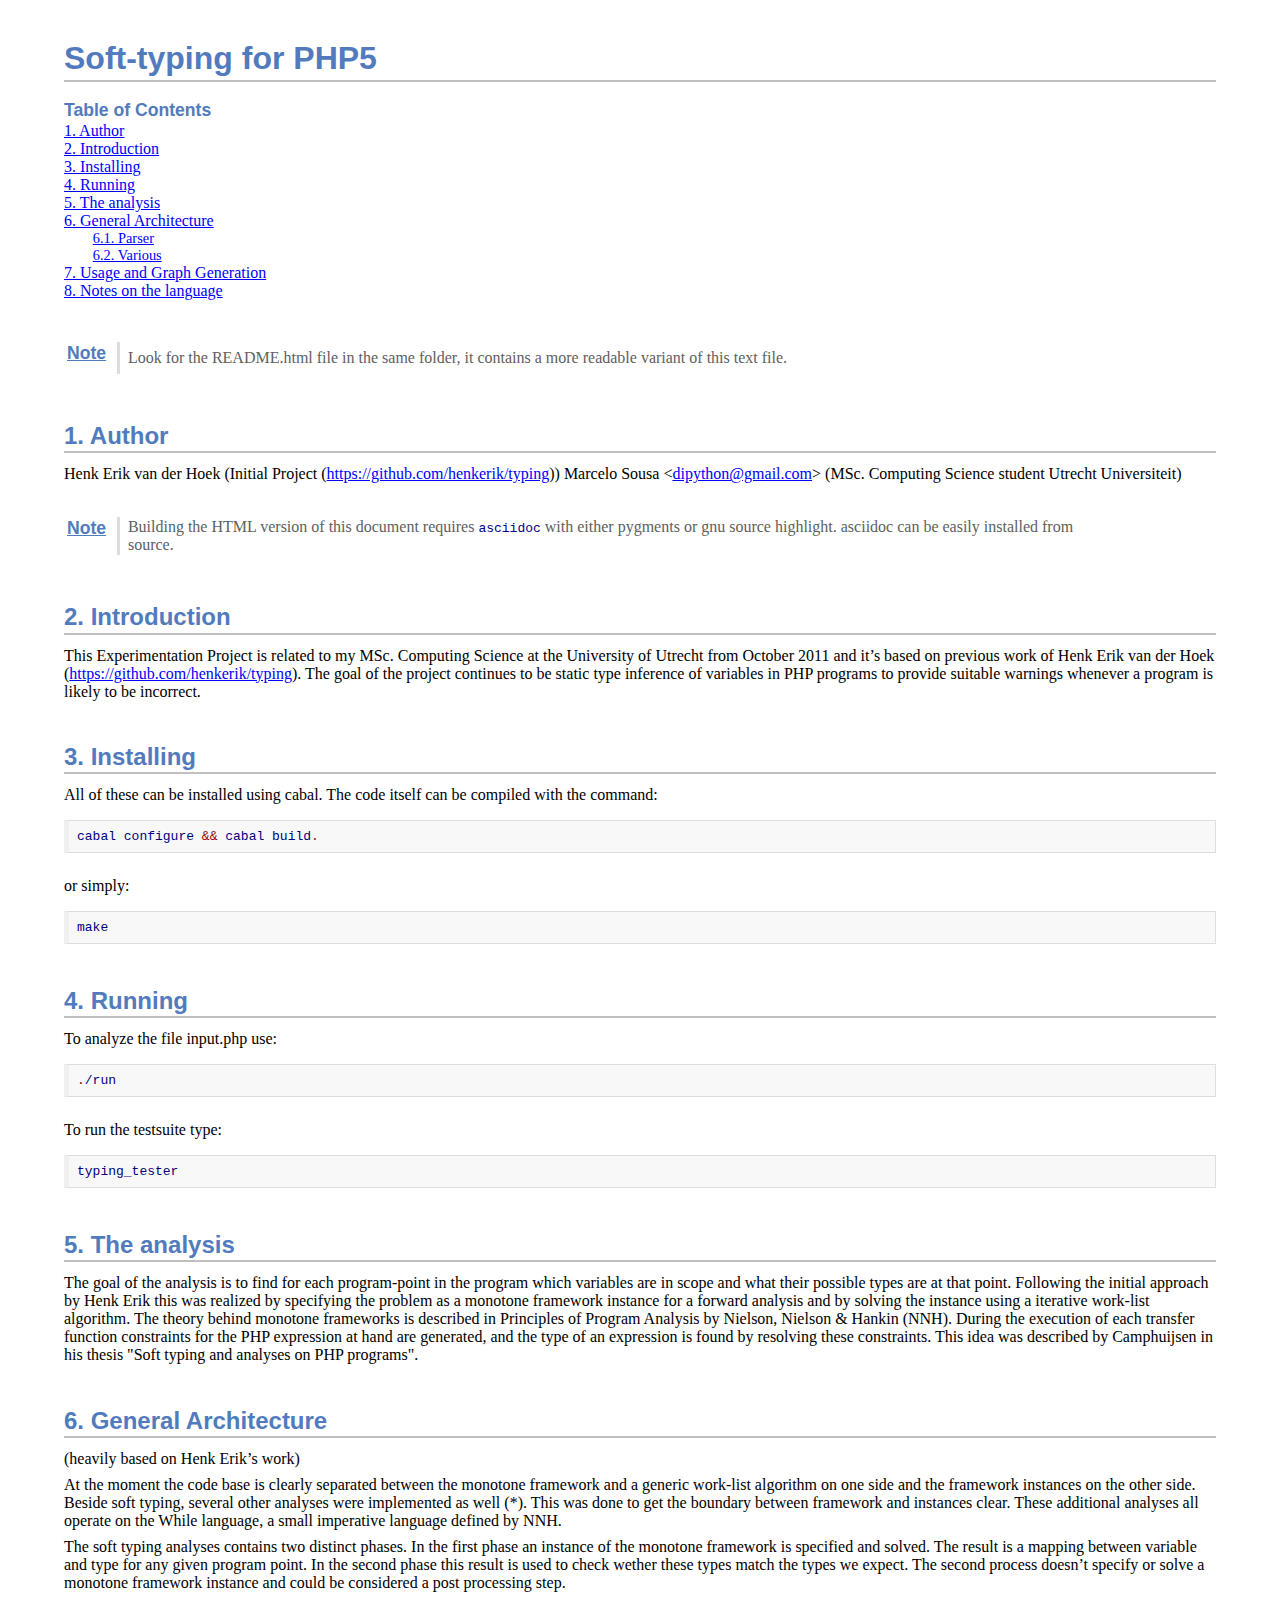
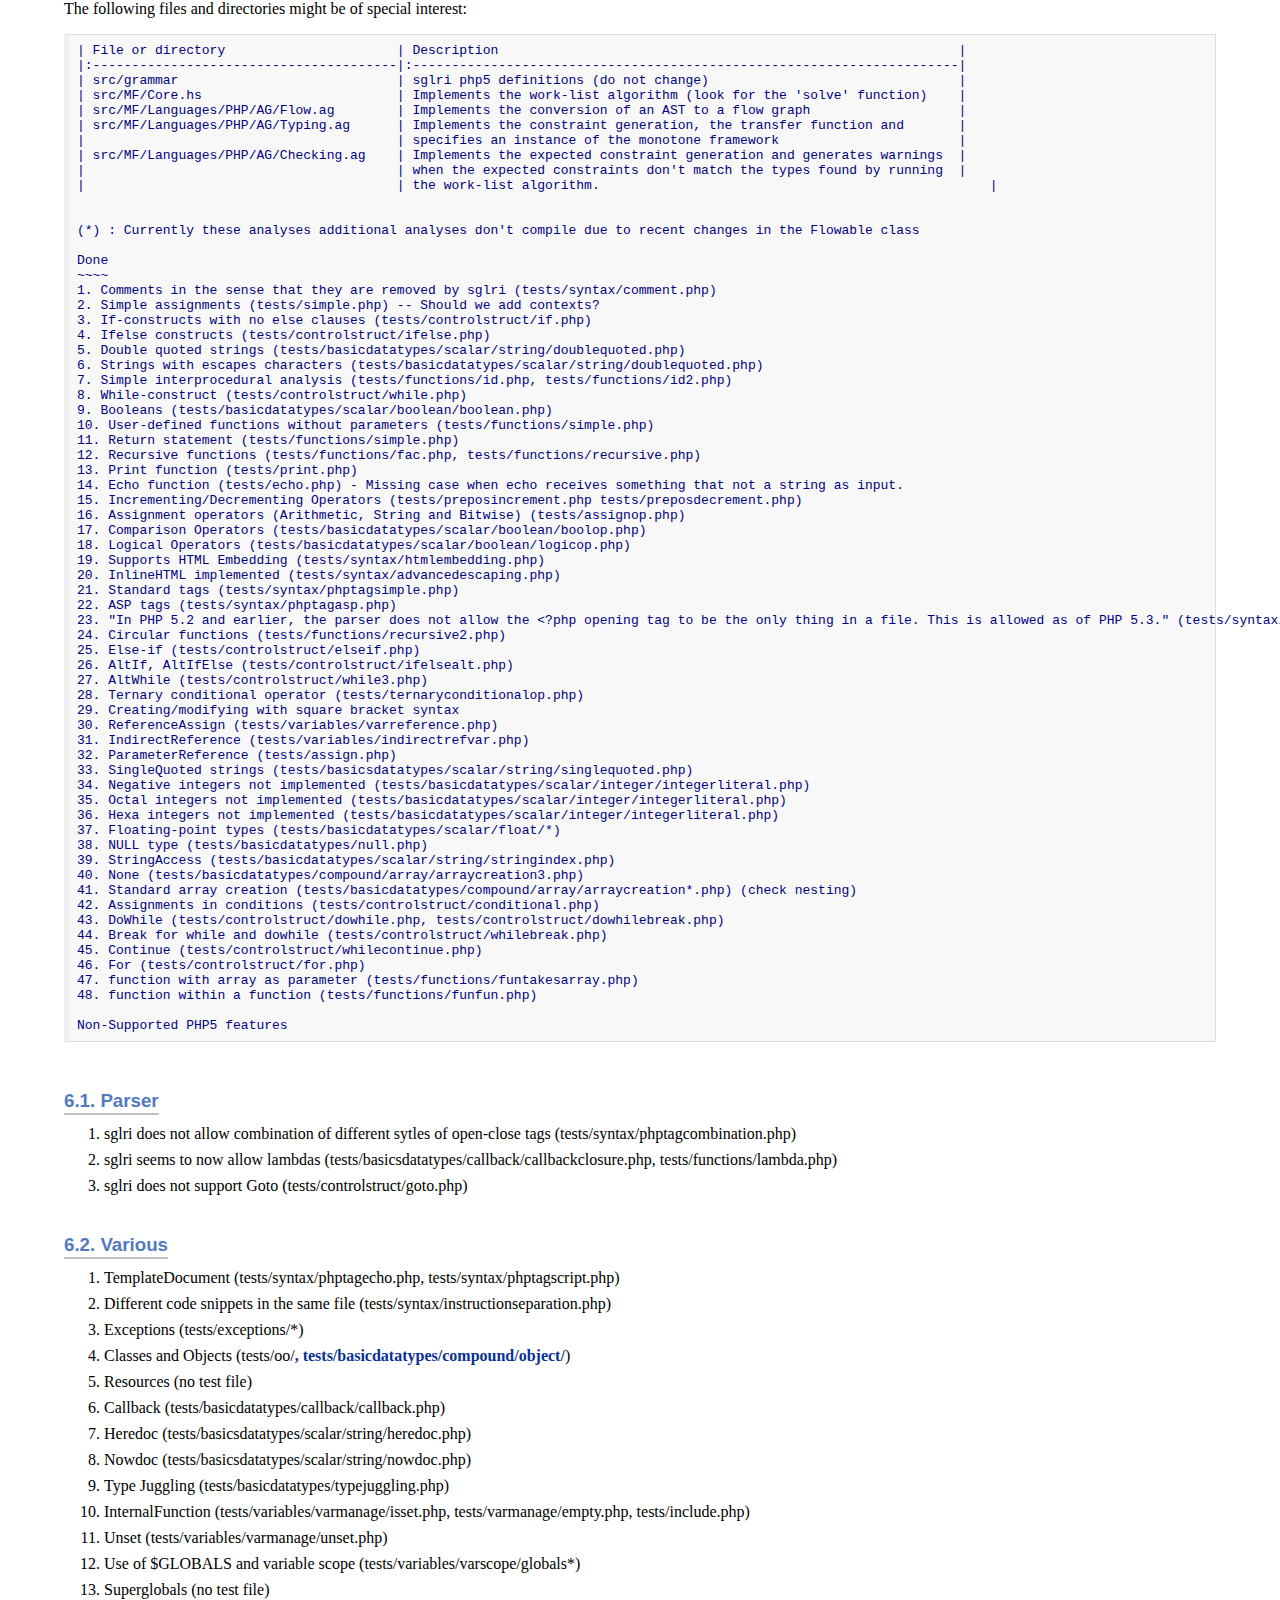
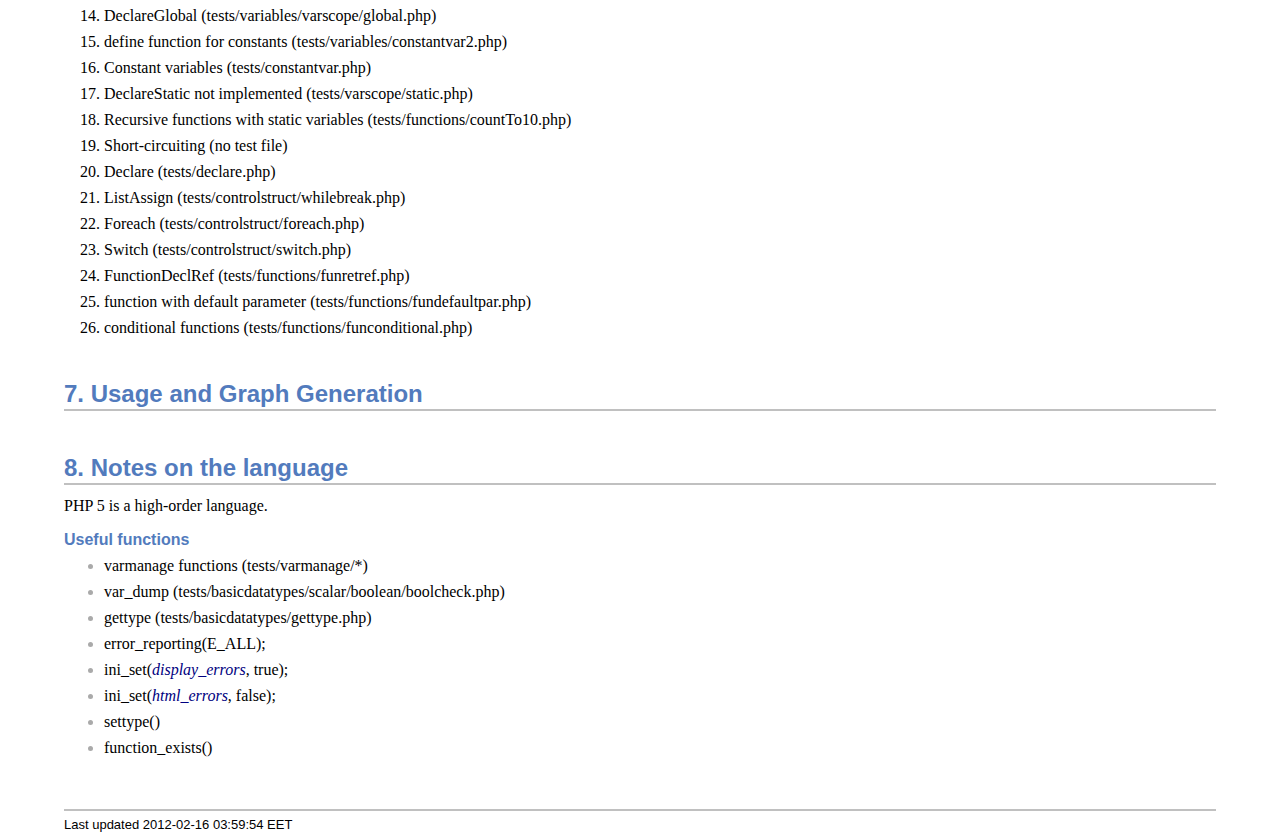
==== commit d83bdede: "Main development completed. Documentation; Test case check and Code Polish" ====
--- a/README.html
+++ b/README.html
@@ -696,450 +696,223 @@
 
 (*) : Currently these analyses additional analyses don't compile due to recent changes in the Flowable class
 
-
-Supported PHP5 features</tt></pre>
+Done
+~~~~
+1. Comments in the sense that they are removed by sglri (tests/syntax/comment.php)
+2. Simple assignments (tests/simple.php) -- Should we add contexts?
+3. If-constructs with no else clauses (tests/controlstruct/if.php)
+4. Ifelse constructs (tests/controlstruct/ifelse.php)
+5. Double quoted strings (tests/basicdatatypes/scalar/string/doublequoted.php)
+6. Strings with escapes characters (tests/basicdatatypes/scalar/string/doublequoted.php)
+7. Simple interprocedural analysis (tests/functions/id.php, tests/functions/id2.php)
+8. While-construct (tests/controlstruct/while.php)
+9. Booleans (tests/basicdatatypes/scalar/boolean/boolean.php)
+10. User-defined functions without parameters (tests/functions/simple.php)
+11. Return statement (tests/functions/simple.php)
+12. Recursive functions (tests/functions/fac.php, tests/functions/recursive.php)
+13. Print function (tests/print.php)
+14. Echo function (tests/echo.php) - Missing case when echo receives something that not a string as input.
+15. Incrementing/Decrementing Operators (tests/preposincrement.php tests/preposdecrement.php)
+16. Assignment operators (Arithmetic, String and Bitwise) (tests/assignop.php)
+17. Comparison Operators (tests/basicdatatypes/scalar/boolean/boolop.php)
+18. Logical Operators (tests/basicdatatypes/scalar/boolean/logicop.php)
+19. Supports HTML Embedding (tests/syntax/htmlembedding.php)
+20. InlineHTML implemented (tests/syntax/advancedescaping.php)
+21. Standard tags (tests/syntax/phptagsimple.php)
+22. ASP tags (tests/syntax/phptagasp.php)
+23. "In PHP 5.2 and earlier, the parser does not allow the &lt;?php opening tag to be the only thing in a file. This is allowed as of PHP 5.3." (tests/syntax/phptagstandard.php)
+24. Circular functions (tests/functions/recursive2.php)
+25. Else-if (tests/controlstruct/elseif.php)
+26. AltIf, AltIfElse (tests/controlstruct/ifelsealt.php)
+27. AltWhile (tests/controlstruct/while3.php)
+28. Ternary conditional operator (tests/ternaryconditionalop.php)
+29. Creating/modifying with square bracket syntax
+30. ReferenceAssign (tests/variables/varreference.php)
+31. IndirectReference (tests/variables/indirectrefvar.php)
+32. ParameterReference (tests/assign.php)
+33. SingleQuoted strings (tests/basicsdatatypes/scalar/string/singlequoted.php)
+34. Negative integers not implemented (tests/basicdatatypes/scalar/integer/integerliteral.php)
+35. Octal integers not implemented (tests/basicdatatypes/scalar/integer/integerliteral.php)
+36. Hexa integers not implemented (tests/basicdatatypes/scalar/integer/integerliteral.php)
+37. Floating-point types (tests/basicdatatypes/scalar/float/*)
+38. NULL type (tests/basicdatatypes/null.php)
+39. StringAccess (tests/basicdatatypes/scalar/string/stringindex.php)
+40. None (tests/basicdatatypes/compound/array/arraycreation3.php)
+41. Standard array creation (tests/basicdatatypes/compound/array/arraycreation*.php) (check nesting)
+42. Assignments in conditions (tests/controlstruct/conditional.php)
+43. DoWhile (tests/controlstruct/dowhile.php, tests/controlstruct/dowhilebreak.php)
+44. Break for while and dowhile (tests/controlstruct/whilebreak.php)
+45. Continue (tests/controlstruct/whilecontinue.php)
+46. For (tests/controlstruct/for.php)
+47. function with array as parameter (tests/functions/funtakesarray.php)
+48. function within a function (tests/functions/funfun.php)
+
+Non-Supported PHP5 features</tt></pre>
 </div></div>
+<div class="sect2">
+<h3 id="_parser">6.1. Parser</h3>
 <div class="olist arabic"><ol class="arabic">
 <li>
 <p>
-Supports HTML Embedding (tests/syntax/htmlembedding.php)
-</p>
-</li>
-<li>
-<p>
-While-construct (tests/controlstruct/while.php)
-</p>
-</li>
-<li>
-<p>
-Function calls
-</p>
-</li>
-<li>
-<p>
-Booleans (tests/basicdatatypes/scalar/boolean/boolean.php)
-</p>
-</li>
-<li>
-<p>
-Double quoted strings (basicdatatypes/scalar/string/doublequoted.php)
-</p>
-</li>
-<li>
-<p>
-Creating/modifying with square bracket syntax
-</p>
-</li>
-<li>
-<p>
-Ifelse constructs (tests/controlstruct/ifelse.php)
-</p>
-</li>
-<li>
-<p>
-User-defined functions without parameters (tests/functions/simple.php)
-</p>
-</li>
-<li>
-<p>
-Recursive functions (I believe not all recursive functions are supported) (tests/functions/fac.php)
-</p>
-</li>
-<li>
-<p>
-Return statement (tests/functions/fac.php)
+sglri does not allow combination of different sytles of open-close tags (tests/syntax/phptagcombination.php)
+</p>
+</li>
+<li>
+<p>
+sglri seems to now allow lambdas                                        (tests/basicsdatatypes/callback/callbackclosure.php, tests/functions/lambda.php)
+</p>
+</li>
+<li>
+<p>
+sglri does not support Goto                                             (tests/controlstruct/goto.php)
 </p>
 </li>
 </ol></div>
 </div>
+<div class="sect2">
+<h3 id="_various">6.2. Various</h3>
+<div class="olist arabic"><ol class="arabic">
+<li>
+<p>
+TemplateDocument                           (tests/syntax/phptagecho.php, tests/syntax/phptagscript.php)
+</p>
+</li>
+<li>
+<p>
+Different code snippets in the same file   (tests/syntax/instructionseparation.php)
+</p>
+</li>
+<li>
+<p>
+Exceptions                                 (tests/exceptions/*)
+</p>
+</li>
+<li>
+<p>
+Classes and Objects                        (tests/oo/<strong>, tests/basicdatatypes/compound/object/</strong>)
+</p>
+</li>
+<li>
+<p>
+Resources                                  (no test file)
+</p>
+</li>
+<li>
+<p>
+Callback                                   (tests/basicdatatypes/callback/callback.php)
+</p>
+</li>
+<li>
+<p>
+Heredoc                                    (tests/basicsdatatypes/scalar/string/heredoc.php)
+</p>
+</li>
+<li>
+<p>
+Nowdoc                                     (tests/basicsdatatypes/scalar/string/nowdoc.php)
+</p>
+</li>
+<li>
+<p>
+Type Juggling                              (tests/basicdatatypes/typejuggling.php)
+</p>
+</li>
+<li>
+<p>
+InternalFunction                          (tests/variables/varmanage/isset.php, tests/varmanage/empty.php, tests/include.php)
+</p>
+</li>
+<li>
+<p>
+Unset                                     (tests/variables/varmanage/unset.php)
+</p>
+</li>
+<li>
+<p>
+Use of $GLOBALS and variable scope        (tests/variables/varscope/globals*)
+</p>
+</li>
+<li>
+<p>
+Superglobals                              (no test file)
+</p>
+</li>
+<li>
+<p>
+DeclareGlobal                             (tests/variables/varscope/global.php)
+</p>
+</li>
+<li>
+<p>
+define function for constants             (tests/variables/constantvar2.php)
+</p>
+</li>
+<li>
+<p>
+Constant variables                        (tests/constantvar.php)
+</p>
+</li>
+<li>
+<p>
+DeclareStatic not implemented             (tests/varscope/static.php)
+</p>
+</li>
+<li>
+<p>
+Recursive functions with static variables (tests/functions/countTo10.php)
+</p>
+</li>
+<li>
+<p>
+Short-circuiting                          (no test file)
+</p>
+</li>
+<li>
+<p>
+Declare                                   (tests/declare.php)
+</p>
+</li>
+<li>
+<p>
+ListAssign                                (tests/controlstruct/whilebreak.php)
+</p>
+</li>
+<li>
+<p>
+Foreach                                   (tests/controlstruct/foreach.php)
+</p>
+</li>
+<li>
+<p>
+Switch                                    (tests/controlstruct/switch.php)
+</p>
+</li>
+<li>
+<p>
+FunctionDeclRef                           (tests/functions/funretref.php)
+</p>
+</li>
+<li>
+<p>
+function with default parameter           (tests/functions/fundefaultpar.php)
+</p>
+</li>
+<li>
+<p>
+conditional functions                     (tests/functions/funconditional.php)
+</p>
+</li>
+</ol></div>
+</div>
+</div>
 </div>
 <div class="sect1">
-<h2 id="_non_supported_php5_features">7. Non-Supported PHP5 features</h2>
+<h2 id="_usage_and_graph_generation">7. Usage and Graph Generation</h2>
 <div class="sectionbody">
-<div class="sect2">
-<h3 id="_general">7.1. General</h3>
-<div class="olist arabic"><ol class="arabic">
-<li>
-<p>
-Print, Echo functions (semantics, flow)
-</p>
-</li>
-<li>
-<p>
-PreInc and PostInc not implemented (tests/postinc.php, tests/preposincrement.php)
-</p>
-</li>
-<li>
-<p>
-PlusAssign (tests/plusassign.php)
-</p>
-</li>
-<li>
-<p>
-XorAssign not implemented (tests/efficientswap.php)
-</p>
-</li>
-<li>
-<p>
-Greater, GreaterEqual, Less (tests/controlstruct/elseif.php)
-</p>
-</li>
-<li>
-<p>
-Exceptions (tests/exceptions/*)
-</p>
-</li>
-<li>
-<p>
-Not (tests/exceptions/exception.php)
-</p>
-</li>
-<li>
-<p>
-Classes and Objects (tests/oo/*)
-</p>
-</li>
-</ol></div>
-</div>
-<div class="sect2">
-<h3 id="_syntax">7.2. Syntax</h3>
-<div class="olist arabic"><ol class="arabic">
-<li>
-<p>
-TemplateDocument (tests/syntax/phptagecho.php, tests/syntax/phptagscript.php)
-</p>
-</li>
-<li>
-<p>
-Comments in the sense that they are removed by sglri
-</p>
-</li>
-<li>
-<p>
-InlineHTML not implemented (tests/syntax/advancedescaping.php)
-</p>
-</li>
-<li>
-<p>
-Error in ATerm: DQContent takes 1 arguments, but 3 were given. (tests/syntax/phptagsimple.php)
-</p>
-</li>
-<li>
-<p>
-ASPOpenTag not implemented (still runs because it&#8217;s ignored) (tests/syntax/phptagasp.php)
-</p>
-</li>
-<li>
-<p>
-"In PHP 5.2 and earlier, the parser does not allow the &lt;?php opening tag to be the only thing in a file. This is allowed as of PHP 5.3." (tests/syntax/phptagstandard.php, tests/syntax/instructionseparation.php)
-</p>
-</li>
-<li>
-<p>
-sglri does not allow combination of different sytles of open-close tags (tests/syntax/phptagcombination.php)
-</p>
-</li>
-</ol></div>
-</div>
-<div class="sect2">
-<h3 id="_types">7.3. Types</h3>
-<div class="olist arabic"><ol class="arabic">
-<li>
-<p>
-SingleQuoted strings not implemented (tests/basicsdatatypes/scalar/string/singlequoted.php)
-</p>
-</li>
-<li>
-<p>
-Heredoc (tests/basicsdatatypes/scalar/string/heredoc.php)
-</p>
-</li>
-<li>
-<p>
-Nowdoc (tests/basicsdatatypes/scalar/string/nowdoc.php)
-</p>
-</li>
-<li>
-<p>
-StringAccess not implemented (tests/basicsdatatypes/scalar/string/stringindex.php)
-</p>
-</li>
-<li>
-<p>
-Negative integers not implemented (tests/basicdatatypes/scalar/integer/integerliteral.php)
-</p>
-</li>
-<li>
-<p>
-Octal integers not implemented (tests/basicdatatypes/scalar/integer/integerliteral.php)
-</p>
-</li>
-<li>
-<p>
-Hexa integers not implemented (tests/basicdatatypes/scalar/integer/integerliteral.php)
-</p>
-</li>
-<li>
-<p>
-Floating-point types (tests/basicdatatypes/scalar/float/*)
-</p>
-</li>
-<li>
-<p>
-Standard array creation not implemented (tests/basicdatatypes/compound/array/arraycreation*.php)
-</p>
-</li>
-<li>
-<p>
-ListAssign (tests/controlstruct/whilebreak.php)
-</p>
-</li>
-<li>
-<p>
-No support for classes/objects (tests/basicdatatypes/compound/object/*)
-</p>
-</li>
-<li>
-<p>
-Resources are not implemented (no test file)
-</p>
-</li>
-<li>
-<p>
-NULL type not implemented (tests/basicdatatypes/null.php)
-</p>
-</li>
-<li>
-<p>
-Callback (tests/basicdatatypes/callback/callback.php)
-</p>
-</li>
-<li>
-<p>
-tests/basicdatatypes/typejuggling.php analysis is wrong
-</p>
-</li>
-</ol></div>
-</div>
-<div class="sect2">
-<h3 id="_variables">7.4. Variables</h3>
-<div class="olist arabic"><ol class="arabic">
-<li>
-<p>
-Use of $GLOBALS and variable scope (tests/variables/varscope/globals*)
-</p>
-</li>
-<li>
-<p>
-IndirectReference not implemented (tests/variables/indirectrefvar.php)
-</p>
-</li>
-<li>
-<p>
-ReferenceAssign not implemented (tests/variables/varreference.php)
-</p>
-</li>
-<li>
-<p>
-InternalFunction not implemented (tests/variables/varmanage/isset.php, tests/varmanage/empty.php, tests/include.php)
-</p>
-</li>
-<li>
-<p>
-Unset not implemented (tests/variables/varmanage/unset.php)
-</p>
-</li>
-<li>
-<p>
-Superglobals (not sure because can&#8217;t test since SingleQuoted is not working)
-</p>
-</li>
-<li>
-<p>
-DeclareGlobal not implemented (tests/variables/varscope/global.php)
-</p>
-</li>
-<li>
-<p>
-define function for constants not implemented (tests/variables/constantvar2.php)
-</p>
-</li>
-<li>
-<p>
-Constant variables (tests/constantvar.php)
-</p>
-</li>
-<li>
-<p>
-DeclareStatic not implemented (tests/varscope/static.php)
-</p>
-</li>
-</ol></div>
-</div>
-<div class="sect2">
-<h3 id="_control_structures">7.5. Control Structures</h3>
-<div class="olist arabic"><ol class="arabic">
-<li>
-<p>
-Foreach not implemented (tests/foreach.php)
-</p>
-</li>
-<li>
-<p>
-If-constructs don&#8217;t work if they don&#8217;t have else clauses (tests/controlstruct/if.php)
-</p>
-</li>
-<li>
-<p>
-Ternary conditional operator not implemented (tests/ternaryconditionalop.php)
-</p>
-</li>
-<li>
-<p>
-Short-circuiting
-</p>
-</li>
-<li>
-<p>
-Else-if (tests/controlstruct/elseif.php)
-</p>
-</li>
-<li>
-<p>
-AltIf (tests/controlstruct/ifelsealt.php)
-</p>
-</li>
-<li>
-<p>
-AltWhile (tests/controlstruct/while3.php)
-</p>
-</li>
-<li>
-<p>
-DoWhile (tests/controlstruct/dowhile.php, tests/controlstruct/dowhilebreak.php)
-</p>
-</li>
-<li>
-<p>
-For (tests/controlstruct/for.php)
-</p>
-</li>
-<li>
-<p>
-Break (tests/controlstruct/whilebreak.php)
-</p>
-</li>
-<li>
-<p>
-Continue (tests/controlstruct/whilecontinue.php)
-</p>
-</li>
-<li>
-<p>
-Switch (tests/controlstruct/switch.php)
-</p>
-</li>
-<li>
-<p>
-Declare (tests/controlstruct/declare.php)
-</p>
-</li>
-<li>
-<p>
-sglri does not support Goto (tests/controlstruct/goto.php)
-</p>
-</li>
-<li>
-<p>
-empty block (tests/functions/funconditional.php)
-</p>
-</li>
-</ol></div>
-</div>
-<div class="sect2">
-<h3 id="_functions">7.6. Functions</h3>
-<div class="olist arabic"><ol class="arabic">
-<li>
-<p>
-sglri seems to now allow lambdas! (tests/basicsdatatypes/callback/callbackclosure.php, tests/functions/lambda.php)
-</p>
-</li>
-<li>
-<p>
-Recursive functions with static variables (tests/functions/countTo10.php)
-</p>
-</li>
-<li>
-<p>
-conditional functions (tests/functions/funconditional.php)
-</p>
-</li>
-<li>
-<p>
-function within a function (tests/functions/funfun.php)
-</p>
-</li>
-<li>
-<p>
-function with array as parameter (tests/functions/funtakesarray.php)
-</p>
-</li>
-<li>
-<p>
-function with default parameter (tests/functions/fundefaultpar.php)
-</p>
-</li>
-<li>
-<p>
-FunctionDeclRef (tests/functions/funretref.php)
-</p>
-</li>
-</ol></div>
-</div>
 </div>
 </div>
 <div class="sect1">
-<h2 id="_todo">8. TODO</h2>
-<div class="sectionbody">
-<div class="olist arabic"><ol class="arabic">
-<li>
-<p>
-Extend test suite (missing test cases for classes and objects)
-1.1 It would be nice to have a golden suite to check consistency of the project in case of major changes
-</p>
-</li>
-<li>
-<p>
-Improve output visualization
-2.1 Allow both usage of check and visualization of var &#8594; set of types at the end of the program
-2.2 Allow visualization of the flow with a graph (difficult to debug functions at the moment)
-</p>
-</li>
-<li>
-<p>
-Implement items not supported
-</p>
-</li>
-</ol></div>
-</div>
-</div>
-<div class="sect1">
-<h2 id="_mfp_minimal_fixed_point">9. MFP - Minimal Fixed Point</h2>
-<div class="sectionbody">
-<div class="paragraph"><p>Elaborate</p></div>
-<div class="sect2">
-<h3 id="_embellished_monotone_framework">9.1. Embellished monotone framework</h3>
-<div class="paragraph"><p>Elaborate</p></div>
-</div>
-</div>
-</div>
-<div class="sect1">
-<h2 id="_usage_and_graph_generation">10. Usage and Graph Generation</h2>
-<div class="sectionbody">
-</div>
-</div>
-<div class="sect1">
-<h2 id="_notes_on_the_language">11. Notes on the language</h2>
+<h2 id="_notes_on_the_language">8. Notes on the language</h2>
 <div class="sectionbody">
 <div class="paragraph"><p>PHP 5 is a high-order language.</p></div>
 <div class="ulist"><div class="title">Useful functions</div><ul>
@@ -1190,7 +963,7 @@
 <div id="footnotes"><hr /></div>
 <div id="footer">
 <div id="footer-text">
-Last updated 2011-12-17 01:13:44 EET
+Last updated 2012-02-16 03:59:54 EET
 </div>
 </div>
 </body>
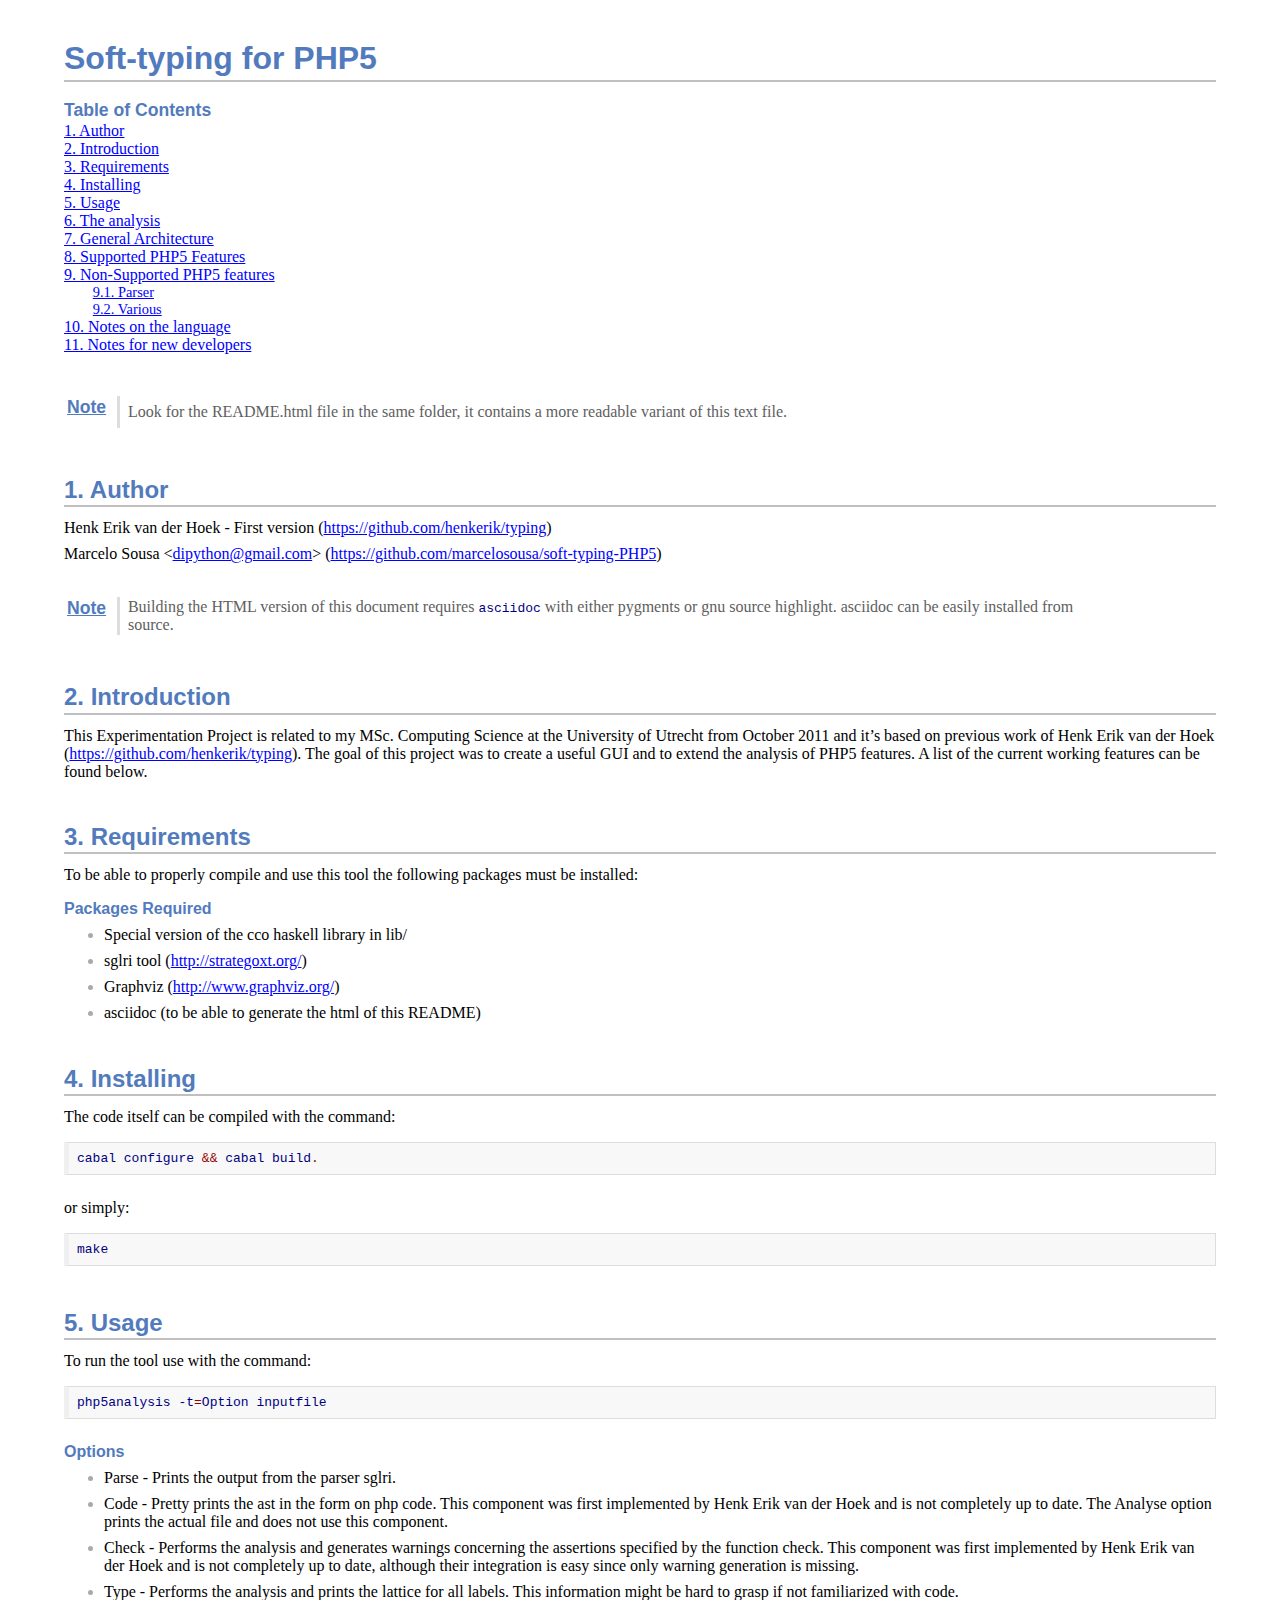
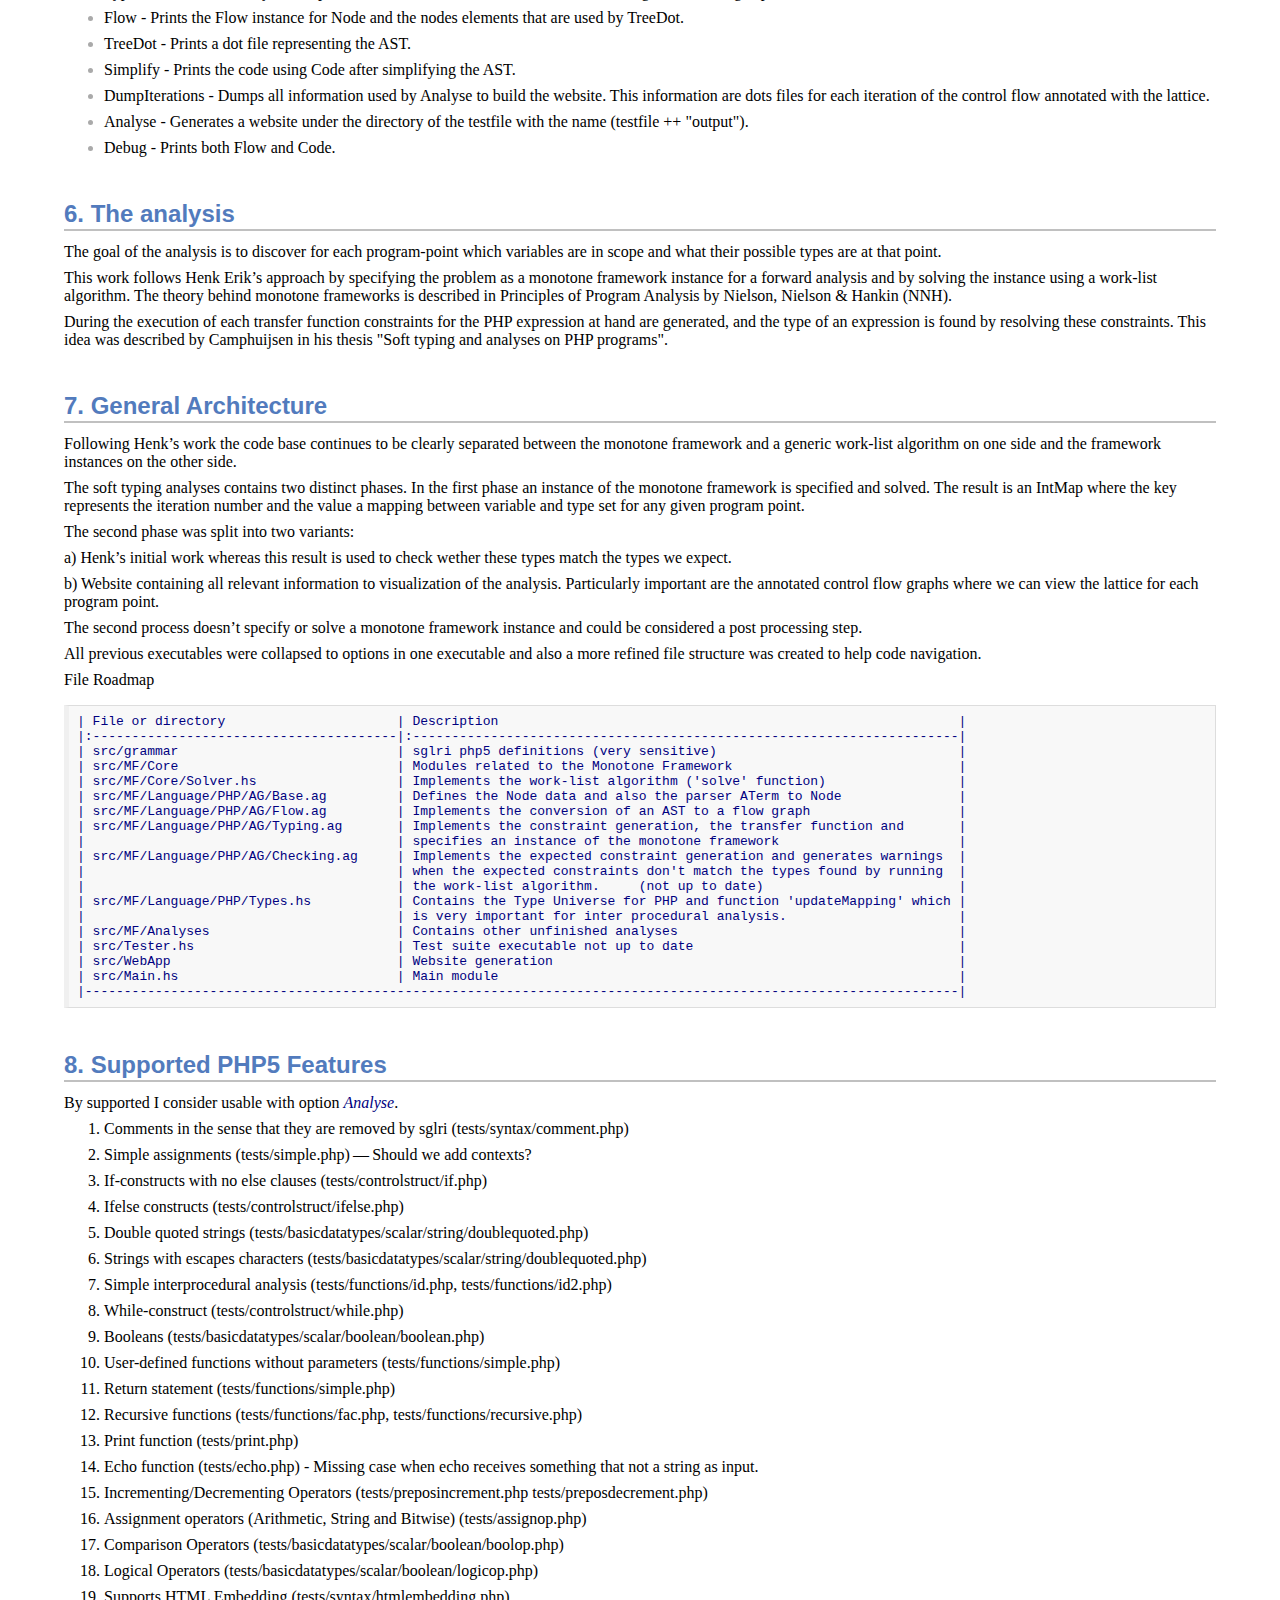
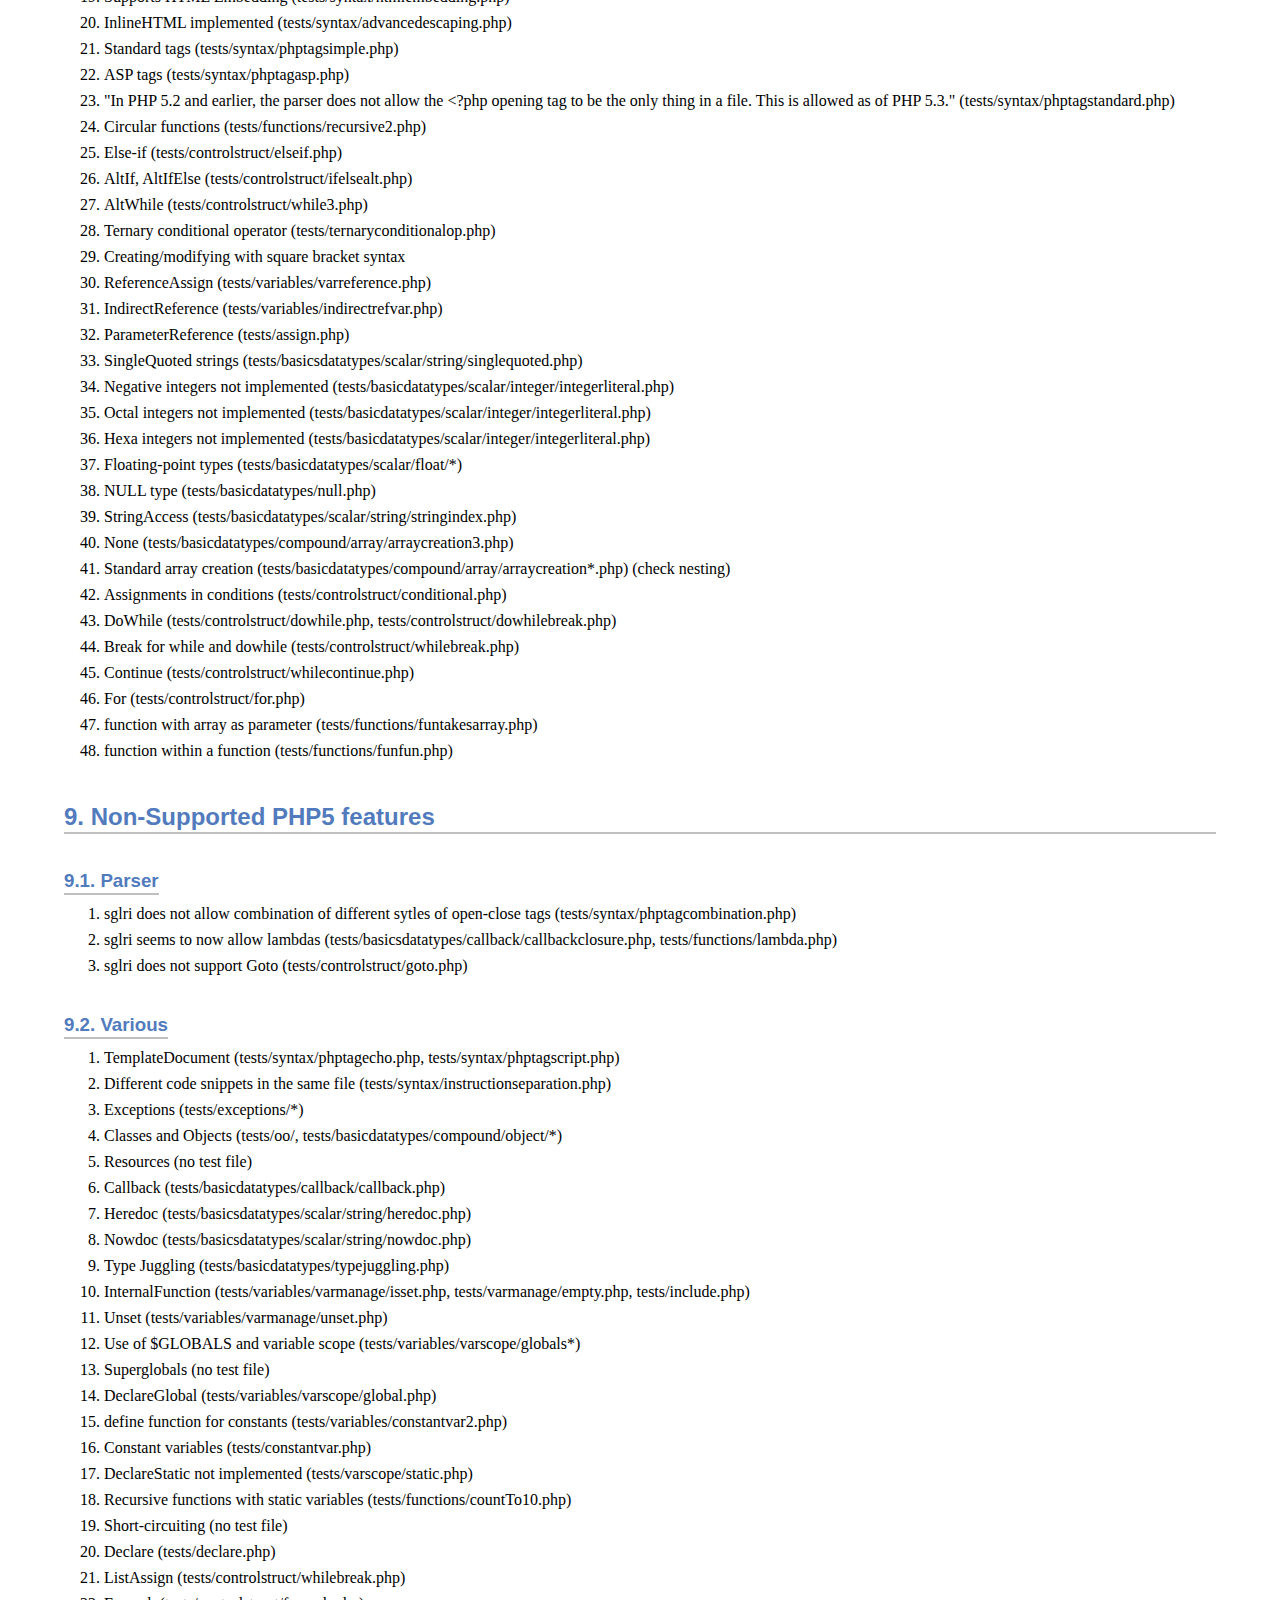
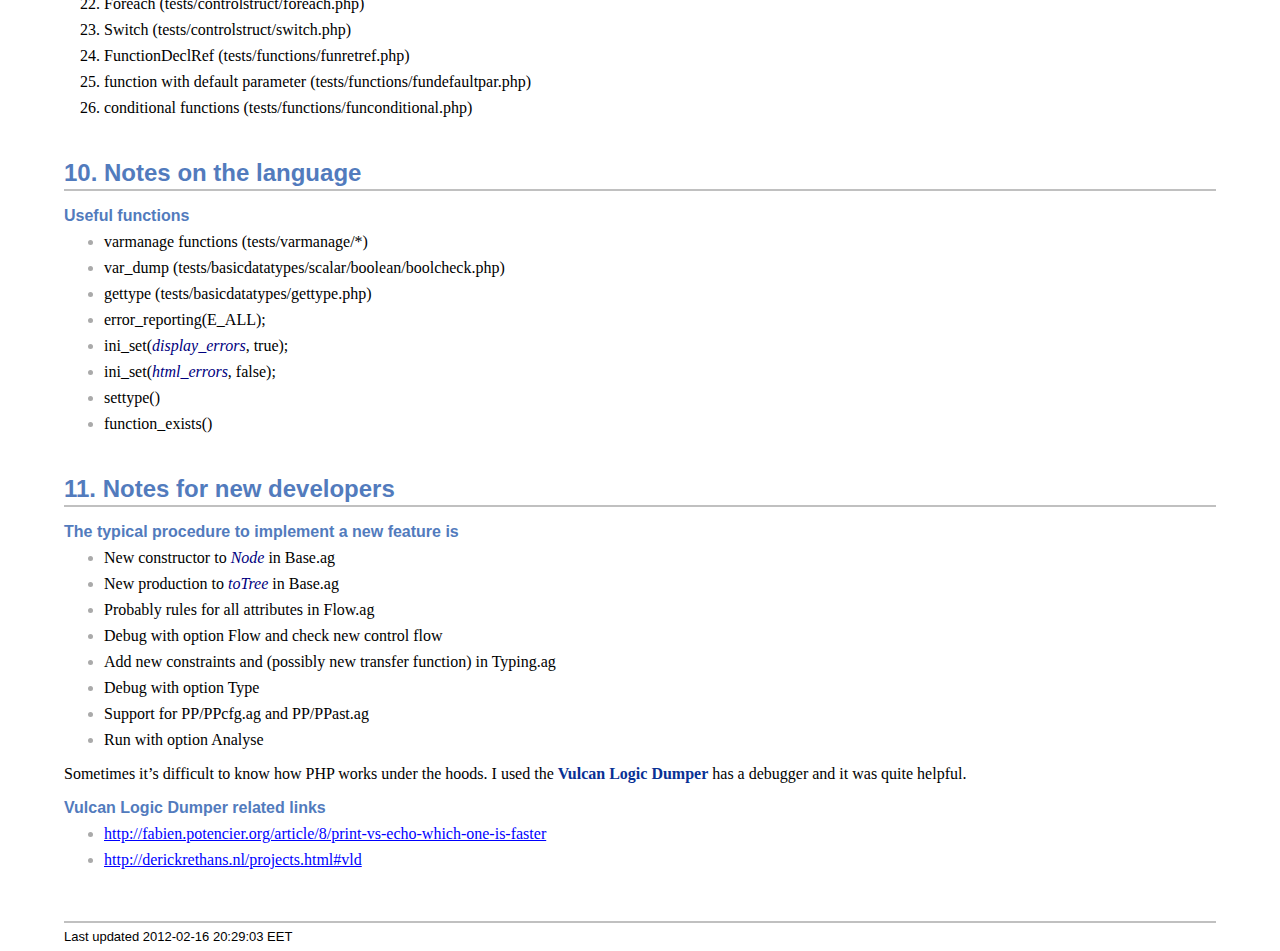
==== commit ebcfba13: "code polish and README" ====
--- a/README.html
+++ b/README.html
@@ -590,8 +590,8 @@
 <div class="sect1">
 <h2 id="_author">1. Author</h2>
 <div class="sectionbody">
-<div class="paragraph"><p>Henk Erik van der Hoek (Initial Project (<a href="https://github.com/henkerik/typing">https://github.com/henkerik/typing</a>))
-Marcelo Sousa &lt;<a href="mailto:dipython@gmail.com">dipython@gmail.com</a>&gt; (MSc. Computing Science student Utrecht Universiteit)</p></div>
+<div class="paragraph"><p>Henk Erik van der Hoek - First version (<a href="https://github.com/henkerik/typing">https://github.com/henkerik/typing</a>)</p></div>
+<div class="paragraph"><p>Marcelo Sousa &lt;<a href="mailto:dipython@gmail.com">dipython@gmail.com</a>&gt; (<a href="https://github.com/marcelosousa/soft-typing-PHP5">https://github.com/marcelosousa/soft-typing-PHP5</a>)</p></div>
 <div class="admonitionblock">
 <table><tr>
 <td class="icon">
@@ -610,15 +610,42 @@
 <div class="paragraph"><p>This Experimentation Project is related to my MSc. Computing Science
 at the University of Utrecht from October 2011 and it&#8217;s based on previous work of
 Henk Erik van der Hoek (<a href="https://github.com/henkerik/typing">https://github.com/henkerik/typing</a>).
-The goal of the project continues to be static type inference of variables in
-PHP programs to provide suitable warnings whenever a program is likely to be incorrect.</p></div>
+The goal of this project was to create a useful GUI and to extend the analysis of PHP5 features.
+A list of the current working features can be found below.</p></div>
 </div>
 </div>
 <div class="sect1">
-<h2 id="_installing">3. Installing</h2>
+<h2 id="_requirements">3. Requirements</h2>
 <div class="sectionbody">
-<div class="paragraph"><p>All of these can be installed using cabal. The code itself can
-be compiled with the command:</p></div>
+<div class="paragraph"><p>To be able to properly compile and use this tool the following packages must be installed:</p></div>
+<div class="ulist"><div class="title">Packages Required</div><ul>
+<li>
+<p>
+Special version of the cco haskell library in lib/
+</p>
+</li>
+<li>
+<p>
+sglri tool (<a href="http://strategoxt.org/">http://strategoxt.org/</a>)
+</p>
+</li>
+<li>
+<p>
+Graphviz (<a href="http://www.graphviz.org/">http://www.graphviz.org/</a>)
+</p>
+</li>
+<li>
+<p>
+asciidoc (to be able to generate the html of this README)
+</p>
+</li>
+</ul></div>
+</div>
+</div>
+<div class="sect1">
+<h2 id="_installing">4. Installing</h2>
+<div class="sectionbody">
+<div class="paragraph"><p>The code itself can be compiled with the command:</p></div>
 <div class="listingblock">
 <div class="content"><!-- Generator: GNU source-highlight 3.1.4
 by Lorenzo Bettini
@@ -635,122 +662,374 @@
 </div>
 </div>
 <div class="sect1">
-<h2 id="_running">4. Running</h2>
+<h2 id="_usage">5. Usage</h2>
 <div class="sectionbody">
-<div class="paragraph"><p>To analyze the file input.php use:</p></div>
+<div class="paragraph"><p>To run the tool use with the command:</p></div>
 <div class="listingblock">
 <div class="content"><!-- Generator: GNU source-highlight 3.1.4
 by Lorenzo Bettini
 http://www.lorenzobettini.it
 http://www.gnu.org/software/src-highlite -->
-<pre><tt><span style="color: #990000">.</span>/run</tt></pre></div></div>
-<div class="paragraph"><p>To run the testsuite type:</p></div>
-<div class="listingblock">
-<div class="content"><!-- Generator: GNU source-highlight 3.1.4
-by Lorenzo Bettini
-http://www.lorenzobettini.it
-http://www.gnu.org/software/src-highlite -->
-<pre><tt>typing_tester</tt></pre></div></div>
+<pre><tt>php5analysis -t<span style="color: #990000">=</span>Option inputfile</tt></pre></div></div>
+<div class="ulist"><div class="title">Options</div><ul>
+<li>
+<p>
+Parse - Prints the output from the parser sglri.
+</p>
+</li>
+<li>
+<p>
+Code  - Pretty prints the ast in the form on php code. This component was first implemented by Henk Erik van der Hoek and is not completely up to date. The Analyse option prints the actual file and does not use this component.
+</p>
+</li>
+<li>
+<p>
+Check - Performs the analysis and generates warnings concerning the assertions specified by the function check. This component was first implemented by Henk Erik van der Hoek and is not completely up to date, although their integration is easy since only warning generation is missing.
+</p>
+</li>
+<li>
+<p>
+Type - Performs the analysis and prints the lattice for all labels. This information might be hard to grasp if not familiarized with code.
+</p>
+</li>
+<li>
+<p>
+Flow - Prints the Flow instance for Node and the nodes elements that are used by TreeDot.
+</p>
+</li>
+<li>
+<p>
+TreeDot - Prints a dot file representing the AST.
+</p>
+</li>
+<li>
+<p>
+Simplify - Prints the code using Code after simplifying the AST.
+</p>
+</li>
+<li>
+<p>
+DumpIterations - Dumps all information used by Analyse to build the website. This information are dots files for each iteration of the control flow annotated with the lattice.
+</p>
+</li>
+<li>
+<p>
+Analyse - Generates a website under the directory of the testfile with the name (testfile ++ "output").
+</p>
+</li>
+<li>
+<p>
+Debug - Prints both Flow and Code.
+</p>
+</li>
+</ul></div>
 </div>
 </div>
 <div class="sect1">
-<h2 id="_the_analysis">5. The analysis</h2>
+<h2 id="_the_analysis">6. The analysis</h2>
 <div class="sectionbody">
-<div class="paragraph"><p>The goal of the analysis is to find for each program-point in the program which
-variables are in scope and what their possible types are at that point.
-Following the initial approach by Henk Erik this was realized by specifying the
-problem as a monotone framework instance for a forward analysis and by solving the instance using a iterative work-list algorithm.
-The theory behind monotone frameworks is described in Principles of Program Analysis by Nielson, Nielson &amp; Hankin (NNH).
-During the execution of each transfer function constraints for the PHP expression at hand are generated,
-and the type of an expression is found by resolving these constraints. This idea was described
-by Camphuijsen in his thesis "Soft typing and analyses on PHP programs".</p></div>
+<div class="paragraph"><p>The goal of the analysis is to discover for each program-point which
+variables are in scope and what their possible types are at that point.</p></div>
+<div class="paragraph"><p>This work follows Henk Erik&#8217;s approach by specifying the
+problem as a monotone framework instance for a forward analysis and by solving the instance using a work-list algorithm.
+The theory behind monotone frameworks is described in Principles of Program Analysis by Nielson, Nielson &amp; Hankin (NNH).</p></div>
+<div class="paragraph"><p>During the execution of each transfer function constraints for the PHP expression at hand are generated,
+and the type of an expression is found by resolving these constraints.
+This idea was described by Camphuijsen in his thesis "Soft typing and analyses on PHP programs".</p></div>
 </div>
 </div>
 <div class="sect1">
-<h2 id="_general_architecture">6. General Architecture</h2>
+<h2 id="_general_architecture">7. General Architecture</h2>
 <div class="sectionbody">
-<div class="paragraph"><p>(heavily based on Henk Erik&#8217;s work)</p></div>
-<div class="paragraph"><p>At the moment the code base is clearly separated between the monotone framework and a generic work-list algorithm
-on one side and the framework instances on the other side. Beside soft typing, several other analyses were
-implemented as well (*). This was done to get the boundary between framework and instances clear.
-These additional analyses all operate on the While language, a small imperative language defined by NNH.</p></div>
+<div class="paragraph"><p>Following Henk&#8217;s work the code base continues to be clearly separated between the monotone framework and a generic work-list algorithm
+on one side and the framework instances on the other side.</p></div>
 <div class="paragraph"><p>The soft typing analyses contains two distinct phases. In the first phase an instance of the monotone
-framework is specified and solved. The result is a mapping between variable and type for any given
-program point. In the second phase this result is used to check wether these types match the types
-we expect. The second process doesn&#8217;t specify or solve a monotone framework instance and could be
-considered a post processing step.</p></div>
-<div class="paragraph"><p>The following files and directories might be of special interest:</p></div>
+framework is specified and solved. The result is an IntMap where the key represents the iteration number and the value
+a mapping between variable and type set for any given program point.</p></div>
+<div class="paragraph"><p>The second phase was split into two variants:</p></div>
+<div class="paragraph"><p>a) Henk&#8217;s initial work whereas this result is used to check wether these types match the types
+we expect.</p></div>
+<div class="paragraph"><p>b) Website containing all relevant information to visualization of the analysis. Particularly important are the annotated control flow graphs where we can view the lattice for each program point.</p></div>
+<div class="paragraph"><p>The second process doesn&#8217;t specify or solve a monotone framework instance and could be considered a post processing step.</p></div>
+<div class="paragraph"><p>All previous executables were collapsed to options in one executable and also a more refined file structure was created to help code navigation.</p></div>
+<div class="paragraph"><p>File Roadmap</p></div>
 <div class="listingblock">
 <div class="content">
 <pre><tt>| File or directory                      | Description                                                           |
 |:---------------------------------------|:----------------------------------------------------------------------|
-| src/grammar                            | sglri php5 definitions (do not change)                                |
-| src/MF/Core.hs                         | Implements the work-list algorithm (look for the 'solve' function)    |
-| src/MF/Languages/PHP/AG/Flow.ag        | Implements the conversion of an AST to a flow graph                   |
-| src/MF/Languages/PHP/AG/Typing.ag      | Implements the constraint generation, the transfer function and       |
+| src/grammar                            | sglri php5 definitions (very sensitive)                               |
+| src/MF/Core                            | Modules related to the Monotone Framework                             |
+| src/MF/Core/Solver.hs                  | Implements the work-list algorithm ('solve' function)                 |
+| src/MF/Language/PHP/AG/Base.ag         | Defines the Node data and also the parser ATerm to Node               |
+| src/MF/Language/PHP/AG/Flow.ag         | Implements the conversion of an AST to a flow graph                   |
+| src/MF/Language/PHP/AG/Typing.ag       | Implements the constraint generation, the transfer function and       |
 |                                        | specifies an instance of the monotone framework                       |
-| src/MF/Languages/PHP/AG/Checking.ag    | Implements the expected constraint generation and generates warnings  |
+| src/MF/Language/PHP/AG/Checking.ag     | Implements the expected constraint generation and generates warnings  |
 |                                        | when the expected constraints don't match the types found by running  |
-|                                        | the work-list algorithm.                                                  |
-
-
-(*) : Currently these analyses additional analyses don't compile due to recent changes in the Flowable class
-
-Done
-~~~~
-1. Comments in the sense that they are removed by sglri (tests/syntax/comment.php)
-2. Simple assignments (tests/simple.php) -- Should we add contexts?
-3. If-constructs with no else clauses (tests/controlstruct/if.php)
-4. Ifelse constructs (tests/controlstruct/ifelse.php)
-5. Double quoted strings (tests/basicdatatypes/scalar/string/doublequoted.php)
-6. Strings with escapes characters (tests/basicdatatypes/scalar/string/doublequoted.php)
-7. Simple interprocedural analysis (tests/functions/id.php, tests/functions/id2.php)
-8. While-construct (tests/controlstruct/while.php)
-9. Booleans (tests/basicdatatypes/scalar/boolean/boolean.php)
-10. User-defined functions without parameters (tests/functions/simple.php)
-11. Return statement (tests/functions/simple.php)
-12. Recursive functions (tests/functions/fac.php, tests/functions/recursive.php)
-13. Print function (tests/print.php)
-14. Echo function (tests/echo.php) - Missing case when echo receives something that not a string as input.
-15. Incrementing/Decrementing Operators (tests/preposincrement.php tests/preposdecrement.php)
-16. Assignment operators (Arithmetic, String and Bitwise) (tests/assignop.php)
-17. Comparison Operators (tests/basicdatatypes/scalar/boolean/boolop.php)
-18. Logical Operators (tests/basicdatatypes/scalar/boolean/logicop.php)
-19. Supports HTML Embedding (tests/syntax/htmlembedding.php)
-20. InlineHTML implemented (tests/syntax/advancedescaping.php)
-21. Standard tags (tests/syntax/phptagsimple.php)
-22. ASP tags (tests/syntax/phptagasp.php)
-23. "In PHP 5.2 and earlier, the parser does not allow the &lt;?php opening tag to be the only thing in a file. This is allowed as of PHP 5.3." (tests/syntax/phptagstandard.php)
-24. Circular functions (tests/functions/recursive2.php)
-25. Else-if (tests/controlstruct/elseif.php)
-26. AltIf, AltIfElse (tests/controlstruct/ifelsealt.php)
-27. AltWhile (tests/controlstruct/while3.php)
-28. Ternary conditional operator (tests/ternaryconditionalop.php)
-29. Creating/modifying with square bracket syntax
-30. ReferenceAssign (tests/variables/varreference.php)
-31. IndirectReference (tests/variables/indirectrefvar.php)
-32. ParameterReference (tests/assign.php)
-33. SingleQuoted strings (tests/basicsdatatypes/scalar/string/singlequoted.php)
-34. Negative integers not implemented (tests/basicdatatypes/scalar/integer/integerliteral.php)
-35. Octal integers not implemented (tests/basicdatatypes/scalar/integer/integerliteral.php)
-36. Hexa integers not implemented (tests/basicdatatypes/scalar/integer/integerliteral.php)
-37. Floating-point types (tests/basicdatatypes/scalar/float/*)
-38. NULL type (tests/basicdatatypes/null.php)
-39. StringAccess (tests/basicdatatypes/scalar/string/stringindex.php)
-40. None (tests/basicdatatypes/compound/array/arraycreation3.php)
-41. Standard array creation (tests/basicdatatypes/compound/array/arraycreation*.php) (check nesting)
-42. Assignments in conditions (tests/controlstruct/conditional.php)
-43. DoWhile (tests/controlstruct/dowhile.php, tests/controlstruct/dowhilebreak.php)
-44. Break for while and dowhile (tests/controlstruct/whilebreak.php)
-45. Continue (tests/controlstruct/whilecontinue.php)
-46. For (tests/controlstruct/for.php)
-47. function with array as parameter (tests/functions/funtakesarray.php)
-48. function within a function (tests/functions/funfun.php)
-
-Non-Supported PHP5 features</tt></pre>
+|                                        | the work-list algorithm.     (not up to date)                         |
+| src/MF/Language/PHP/Types.hs           | Contains the Type Universe for PHP and function 'updateMapping' which |
+|                                        | is very important for inter procedural analysis.                      |
+| src/MF/Analyses                        | Contains other unfinished analyses                                    |
+| src/Tester.hs                          | Test suite executable not up to date                                  |
+| src/WebApp                             | Website generation                                                    |
+| src/Main.hs                            | Main module                                                           |
+|----------------------------------------------------------------------------------------------------------------|</tt></pre>
 </div></div>
+</div>
+</div>
+<div class="sect1">
+<h2 id="_supported_php5_features">8. Supported PHP5 Features</h2>
+<div class="sectionbody">
+<div class="paragraph"><p>By supported I consider usable with option <em>Analyse</em>.</p></div>
+<div class="olist arabic"><ol class="arabic">
+<li>
+<p>
+Comments in the sense that they are removed by sglri (tests/syntax/comment.php)
+</p>
+</li>
+<li>
+<p>
+Simple assignments (tests/simple.php)&#8201;&#8212;&#8201;Should we add contexts?
+</p>
+</li>
+<li>
+<p>
+If-constructs with no else clauses (tests/controlstruct/if.php)
+</p>
+</li>
+<li>
+<p>
+Ifelse constructs (tests/controlstruct/ifelse.php)
+</p>
+</li>
+<li>
+<p>
+Double quoted strings (tests/basicdatatypes/scalar/string/doublequoted.php)
+</p>
+</li>
+<li>
+<p>
+Strings with escapes characters (tests/basicdatatypes/scalar/string/doublequoted.php)
+</p>
+</li>
+<li>
+<p>
+Simple interprocedural analysis (tests/functions/id.php, tests/functions/id2.php)
+</p>
+</li>
+<li>
+<p>
+While-construct (tests/controlstruct/while.php)
+</p>
+</li>
+<li>
+<p>
+Booleans (tests/basicdatatypes/scalar/boolean/boolean.php)
+</p>
+</li>
+<li>
+<p>
+User-defined functions without parameters (tests/functions/simple.php)
+</p>
+</li>
+<li>
+<p>
+Return statement (tests/functions/simple.php)
+</p>
+</li>
+<li>
+<p>
+Recursive functions (tests/functions/fac.php, tests/functions/recursive.php)
+</p>
+</li>
+<li>
+<p>
+Print function (tests/print.php)
+</p>
+</li>
+<li>
+<p>
+Echo function (tests/echo.php) - Missing case when echo receives something that not a string as input.
+</p>
+</li>
+<li>
+<p>
+Incrementing/Decrementing Operators (tests/preposincrement.php tests/preposdecrement.php)
+</p>
+</li>
+<li>
+<p>
+Assignment operators (Arithmetic, String and Bitwise) (tests/assignop.php)
+</p>
+</li>
+<li>
+<p>
+Comparison Operators (tests/basicdatatypes/scalar/boolean/boolop.php)
+</p>
+</li>
+<li>
+<p>
+Logical Operators (tests/basicdatatypes/scalar/boolean/logicop.php)
+</p>
+</li>
+<li>
+<p>
+Supports HTML Embedding (tests/syntax/htmlembedding.php)
+</p>
+</li>
+<li>
+<p>
+InlineHTML implemented (tests/syntax/advancedescaping.php)
+</p>
+</li>
+<li>
+<p>
+Standard tags (tests/syntax/phptagsimple.php)
+</p>
+</li>
+<li>
+<p>
+ASP tags (tests/syntax/phptagasp.php)
+</p>
+</li>
+<li>
+<p>
+"In PHP 5.2 and earlier, the parser does not allow the &lt;?php opening tag to be the only thing in a file. This is allowed as of PHP 5.3." (tests/syntax/phptagstandard.php)
+</p>
+</li>
+<li>
+<p>
+Circular functions (tests/functions/recursive2.php)
+</p>
+</li>
+<li>
+<p>
+Else-if (tests/controlstruct/elseif.php)
+</p>
+</li>
+<li>
+<p>
+AltIf, AltIfElse (tests/controlstruct/ifelsealt.php)
+</p>
+</li>
+<li>
+<p>
+AltWhile (tests/controlstruct/while3.php)
+</p>
+</li>
+<li>
+<p>
+Ternary conditional operator (tests/ternaryconditionalop.php)
+</p>
+</li>
+<li>
+<p>
+Creating/modifying with square bracket syntax
+</p>
+</li>
+<li>
+<p>
+ReferenceAssign (tests/variables/varreference.php)
+</p>
+</li>
+<li>
+<p>
+IndirectReference (tests/variables/indirectrefvar.php)
+</p>
+</li>
+<li>
+<p>
+ParameterReference (tests/assign.php)
+</p>
+</li>
+<li>
+<p>
+SingleQuoted strings (tests/basicsdatatypes/scalar/string/singlequoted.php)
+</p>
+</li>
+<li>
+<p>
+Negative integers not implemented (tests/basicdatatypes/scalar/integer/integerliteral.php)
+</p>
+</li>
+<li>
+<p>
+Octal integers not implemented (tests/basicdatatypes/scalar/integer/integerliteral.php)
+</p>
+</li>
+<li>
+<p>
+Hexa integers not implemented (tests/basicdatatypes/scalar/integer/integerliteral.php)
+</p>
+</li>
+<li>
+<p>
+Floating-point types (tests/basicdatatypes/scalar/float/*)
+</p>
+</li>
+<li>
+<p>
+NULL type (tests/basicdatatypes/null.php)
+</p>
+</li>
+<li>
+<p>
+StringAccess (tests/basicdatatypes/scalar/string/stringindex.php)
+</p>
+</li>
+<li>
+<p>
+None (tests/basicdatatypes/compound/array/arraycreation3.php)
+</p>
+</li>
+<li>
+<p>
+Standard array creation (tests/basicdatatypes/compound/array/arraycreation*.php) (check nesting)
+</p>
+</li>
+<li>
+<p>
+Assignments in conditions (tests/controlstruct/conditional.php)
+</p>
+</li>
+<li>
+<p>
+DoWhile (tests/controlstruct/dowhile.php, tests/controlstruct/dowhilebreak.php)
+</p>
+</li>
+<li>
+<p>
+Break for while and dowhile (tests/controlstruct/whilebreak.php)
+</p>
+</li>
+<li>
+<p>
+Continue (tests/controlstruct/whilecontinue.php)
+</p>
+</li>
+<li>
+<p>
+For (tests/controlstruct/for.php)
+</p>
+</li>
+<li>
+<p>
+function with array as parameter (tests/functions/funtakesarray.php)
+</p>
+</li>
+<li>
+<p>
+function within a function (tests/functions/funfun.php)
+</p>
+</li>
+</ol></div>
+</div>
+</div>
+<div class="sect1">
+<h2 id="_non_supported_php5_features">9. Non-Supported PHP5 features</h2>
+<div class="sectionbody">
 <div class="sect2">
-<h3 id="_parser">6.1. Parser</h3>
+<h3 id="_parser">9.1. Parser</h3>
 <div class="olist arabic"><ol class="arabic">
 <li>
 <p>
@@ -770,7 +1049,7 @@
 </ol></div>
 </div>
 <div class="sect2">
-<h3 id="_various">6.2. Various</h3>
+<h3 id="_various">9.2. Various</h3>
 <div class="olist arabic"><ol class="arabic">
 <li>
 <p>
@@ -789,7 +1068,7 @@
 </li>
 <li>
 <p>
-Classes and Objects                        (tests/oo/<strong>, tests/basicdatatypes/compound/object/</strong>)
+Classes and Objects                        (tests/oo/, tests/basicdatatypes/compound/object/*)
 </p>
 </li>
 <li>
@@ -907,53 +1186,108 @@
 </div>
 </div>
 <div class="sect1">
-<h2 id="_usage_and_graph_generation">7. Usage and Graph Generation</h2>
+<h2 id="_notes_on_the_language">10. Notes on the language</h2>
 <div class="sectionbody">
+<div class="ulist"><div class="title">Useful functions</div><ul>
+<li>
+<p>
+varmanage functions (tests/varmanage/*)
+</p>
+</li>
+<li>
+<p>
+var_dump (tests/basicdatatypes/scalar/boolean/boolcheck.php)
+</p>
+</li>
+<li>
+<p>
+gettype  (tests/basicdatatypes/gettype.php)
+</p>
+</li>
+<li>
+<p>
+error_reporting(E_ALL);
+</p>
+</li>
+<li>
+<p>
+ini_set(<em>display_errors</em>, true);
+</p>
+</li>
+<li>
+<p>
+ini_set(<em>html_errors</em>, false);
+</p>
+</li>
+<li>
+<p>
+settype()
+</p>
+</li>
+<li>
+<p>
+function_exists()
+</p>
+</li>
+</ul></div>
 </div>
 </div>
 <div class="sect1">
-<h2 id="_notes_on_the_language">8. Notes on the language</h2>
+<h2 id="_notes_for_new_developers">11. Notes for new developers</h2>
 <div class="sectionbody">
-<div class="paragraph"><p>PHP 5 is a high-order language.</p></div>
-<div class="ulist"><div class="title">Useful functions</div><ul>
-<li>
-<p>
-varmanage functions (tests/varmanage/*)
-</p>
-</li>
-<li>
-<p>
-var_dump (tests/basicdatatypes/scalar/boolean/boolcheck.php)
-</p>
-</li>
-<li>
-<p>
-gettype  (tests/basicdatatypes/gettype.php)
-</p>
-</li>
-<li>
-<p>
-error_reporting(E_ALL);
-</p>
-</li>
-<li>
-<p>
-ini_set(<em>display_errors</em>, true);
-</p>
-</li>
-<li>
-<p>
-ini_set(<em>html_errors</em>, false);
-</p>
-</li>
-<li>
-<p>
-settype()
-</p>
-</li>
-<li>
-<p>
-function_exists()
+<div class="ulist"><div class="title">The typical procedure to implement a new feature is</div><ul>
+<li>
+<p>
+New constructor to <em>Node</em> in Base.ag
+</p>
+</li>
+<li>
+<p>
+New production to <em>toTree</em> in Base.ag
+</p>
+</li>
+<li>
+<p>
+Probably rules for all attributes in Flow.ag
+</p>
+</li>
+<li>
+<p>
+Debug with option Flow and check new control flow
+</p>
+</li>
+<li>
+<p>
+Add new constraints and (possibly new transfer function) in Typing.ag
+</p>
+</li>
+<li>
+<p>
+Debug with option Type
+</p>
+</li>
+<li>
+<p>
+Support for PP/PPcfg.ag and PP/PPast.ag
+</p>
+</li>
+<li>
+<p>
+Run with option Analyse
+</p>
+</li>
+</ul></div>
+<div class="paragraph"><p>Sometimes it&#8217;s difficult to know how PHP works under the hoods.
+I used the <strong>Vulcan Logic Dumper</strong> has a debugger and it was quite helpful.</p></div>
+<div class="ulist"><div class="title">Vulcan Logic Dumper related links</div><ul>
+<li>
+<p>
+<a href="http://fabien.potencier.org/article/8/print-vs-echo-which-one-is-faster">http://fabien.potencier.org/article/8/print-vs-echo-which-one-is-faster</a>
+</p>
+</li>
+<li>
+<p>
+<a href="http://derickrethans.nl/projects.html#vld">http://derickrethans.nl/projects.html#vld</a>
 </p>
 </li>
 </ul></div>
@@ -963,7 +1297,7 @@
 <div id="footnotes"><hr /></div>
 <div id="footer">
 <div id="footer-text">
-Last updated 2012-02-16 03:59:54 EET
+Last updated 2012-02-16 20:29:03 EET
 </div>
 </div>
 </body>
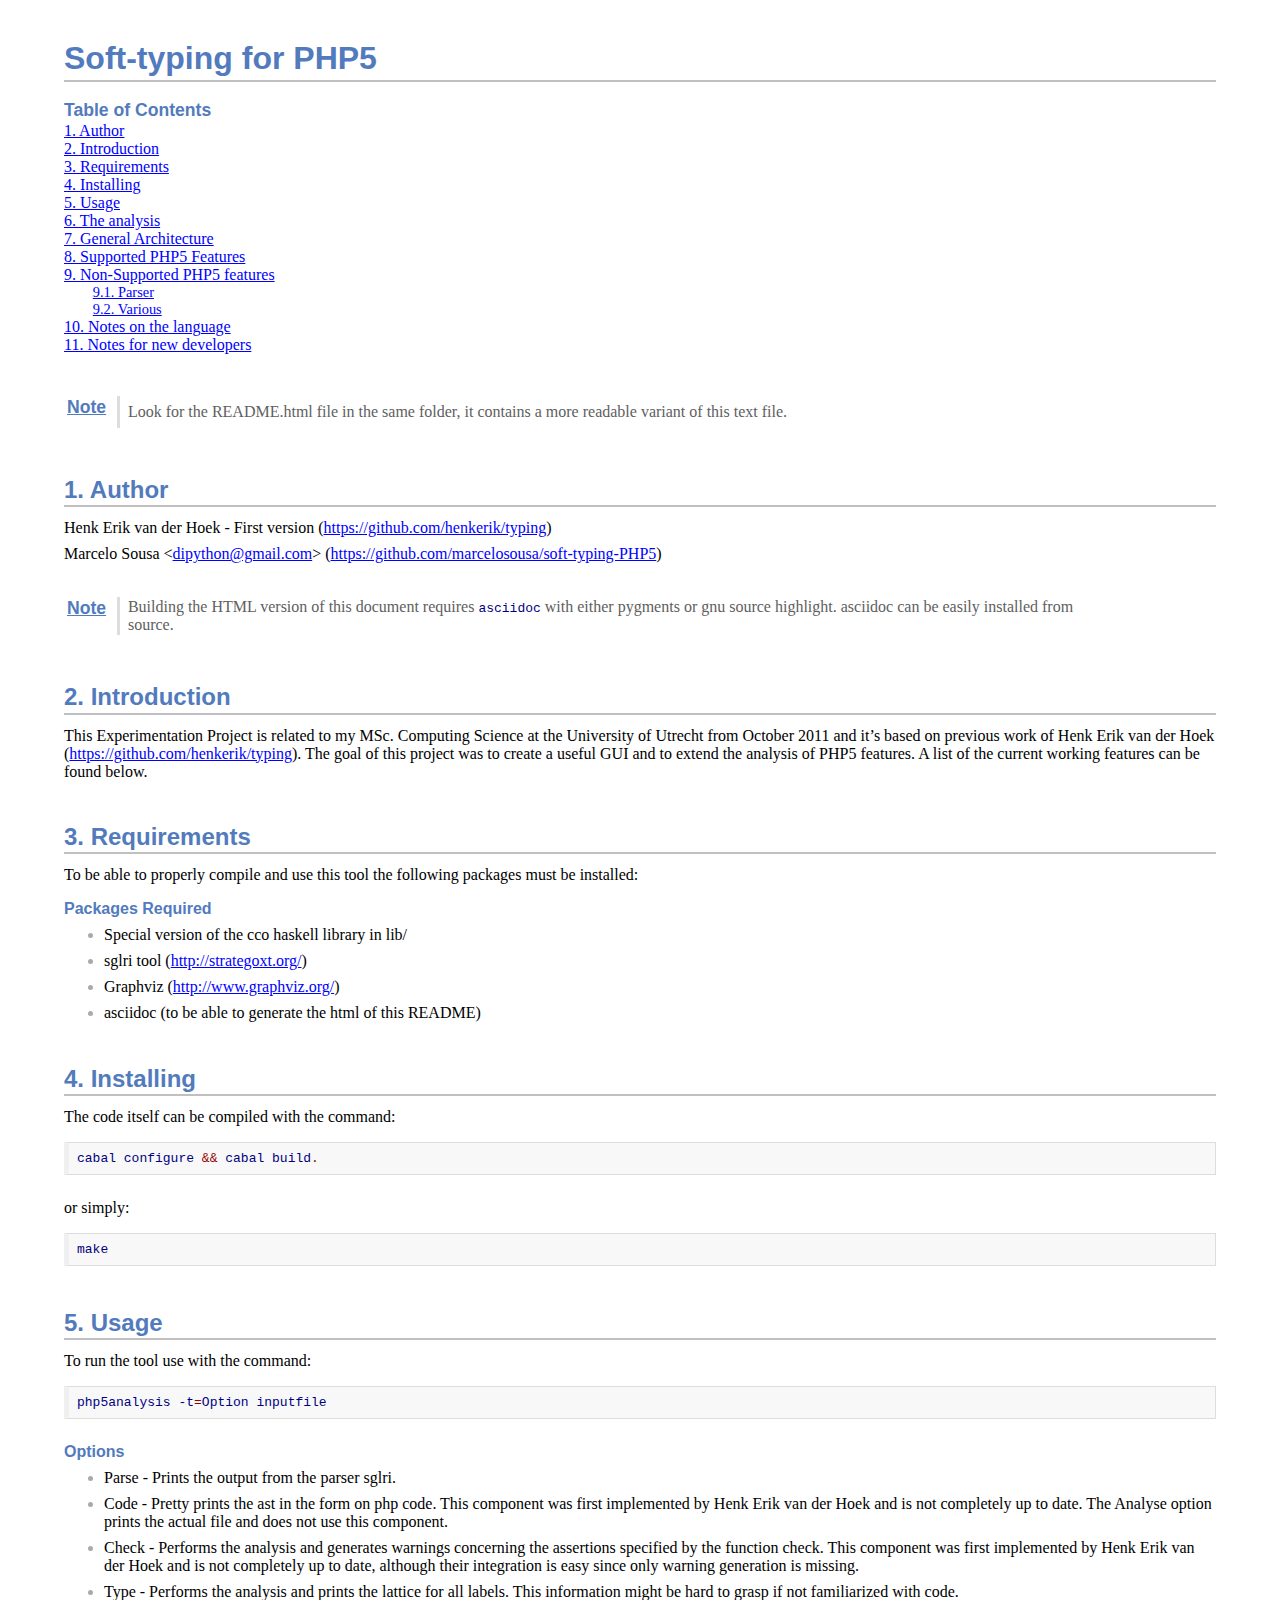
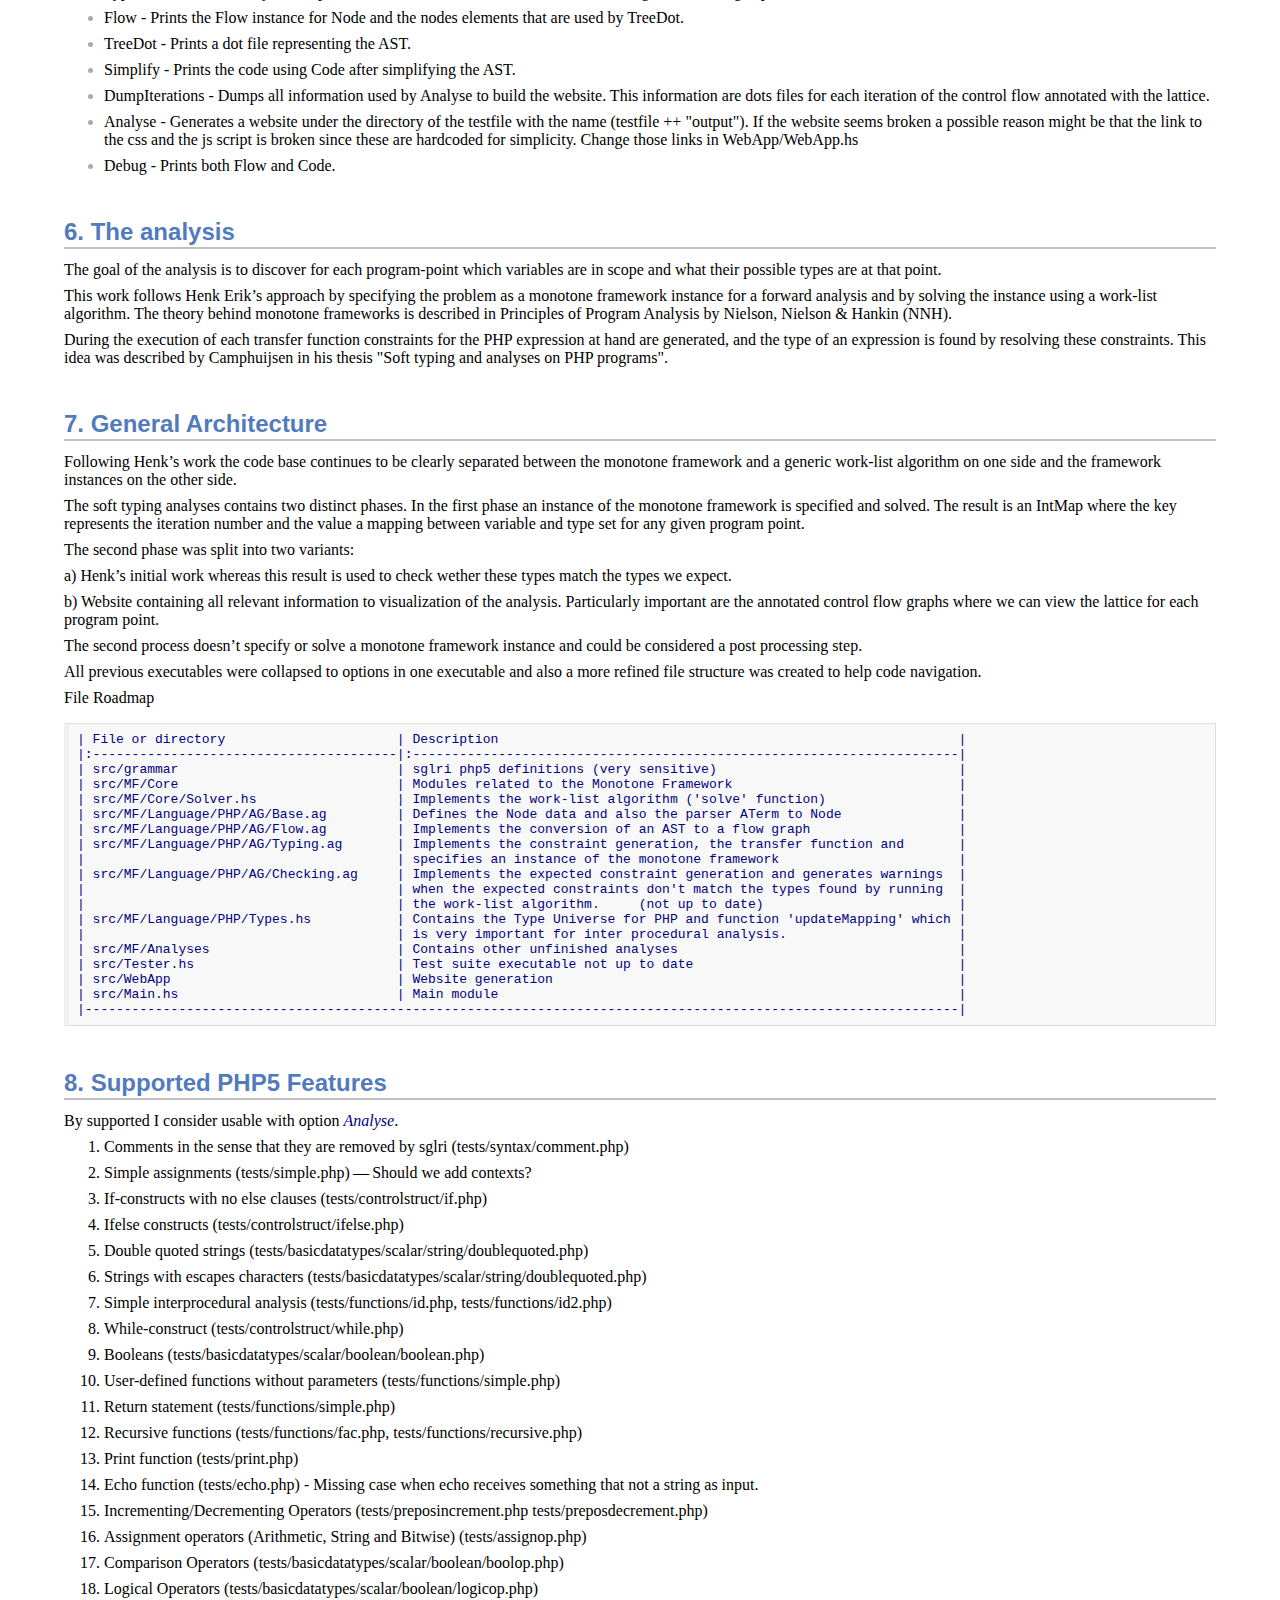
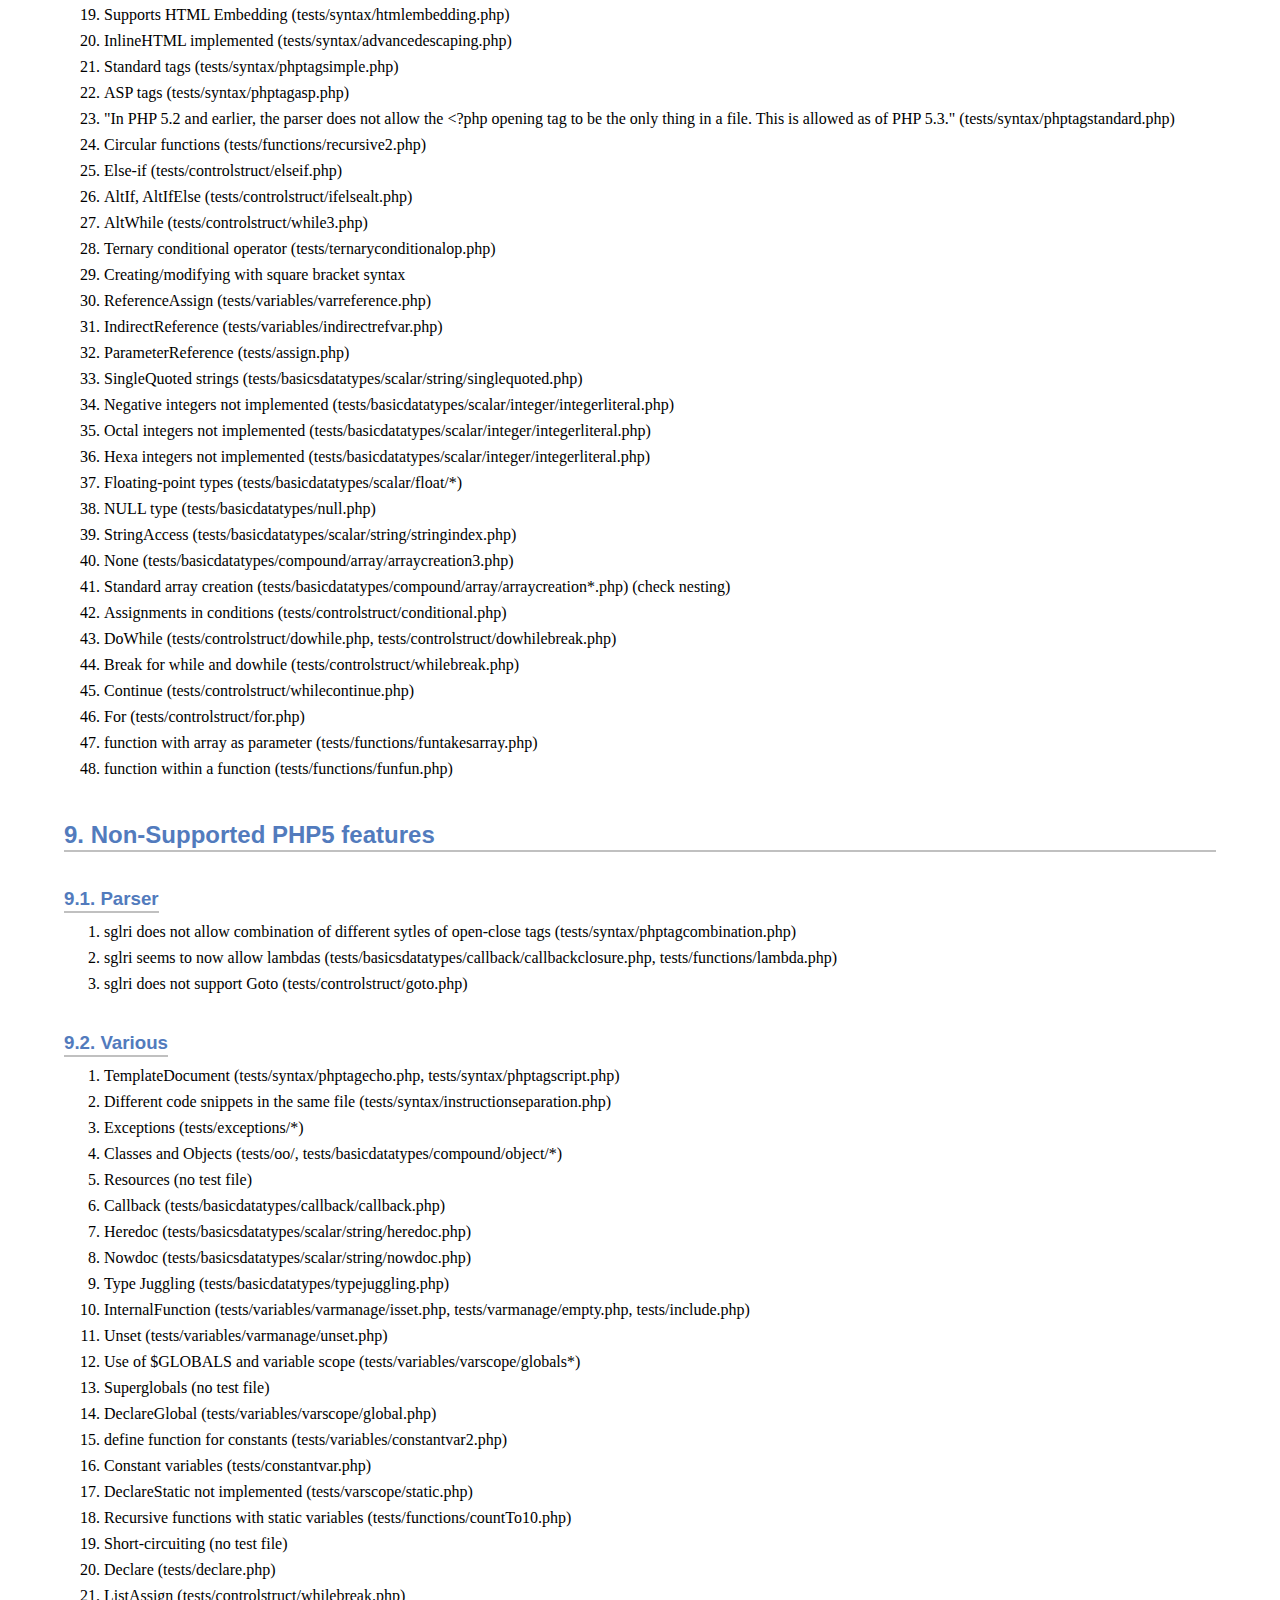
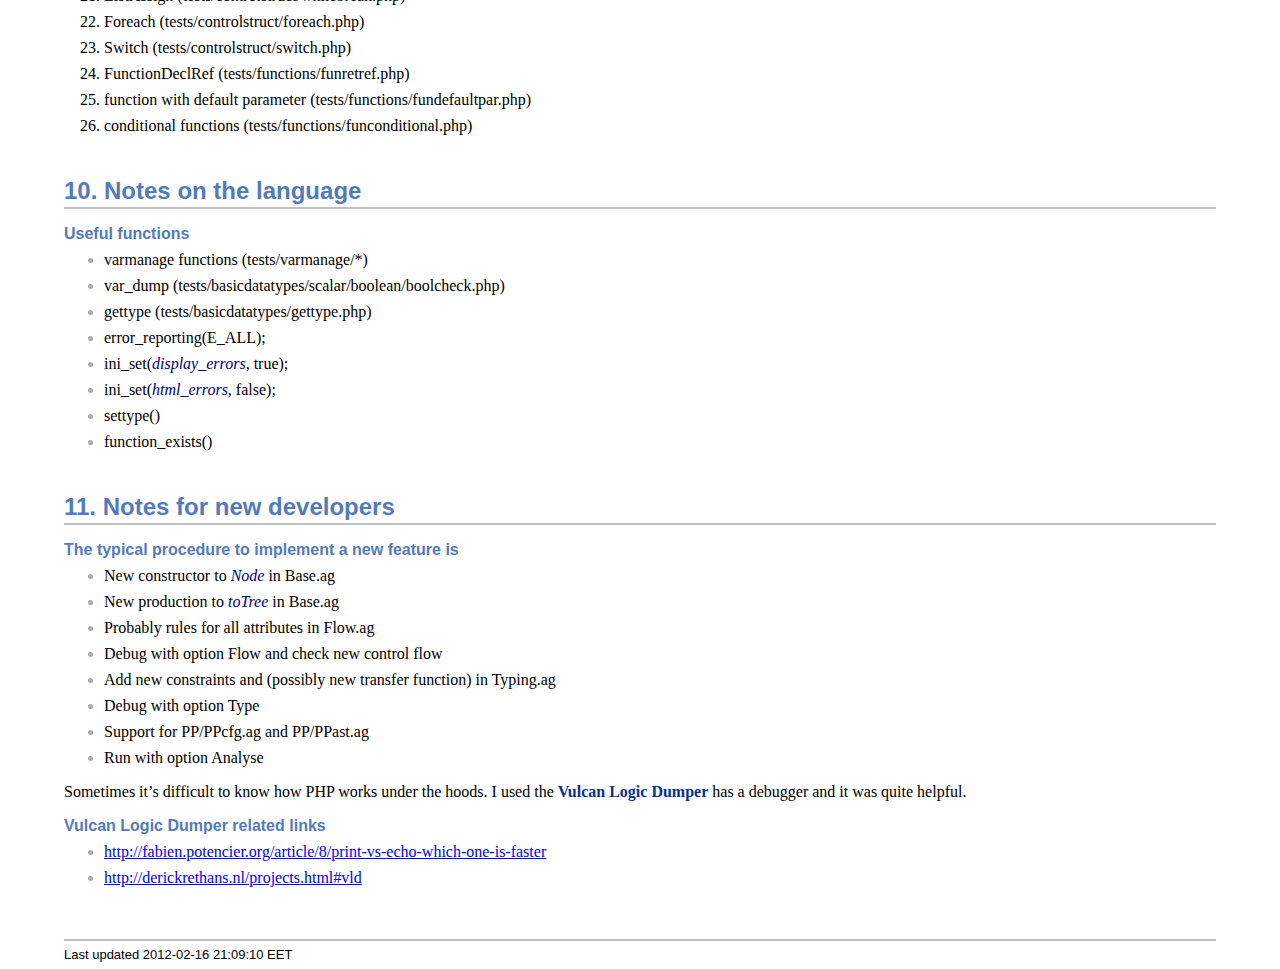
==== commit 884a1788: "added info about css and js" ====
--- a/README.html
+++ b/README.html
@@ -714,7 +714,7 @@
 </li>
 <li>
 <p>
-Analyse - Generates a website under the directory of the testfile with the name (testfile ++ "output").
+Analyse - Generates a website under the directory of the testfile with the name (testfile ++ "output"). If the website seems broken a possible reason might be that the link to the css and the js script is broken since these are hardcoded for simplicity. Change those links in WebApp/WebApp.hs
 </p>
 </li>
 <li>
@@ -1297,7 +1297,7 @@
 <div id="footnotes"><hr /></div>
 <div id="footer">
 <div id="footer-text">
-Last updated 2012-02-16 20:29:03 EET
+Last updated 2012-02-16 21:09:10 EET
 </div>
 </div>
 </body>
